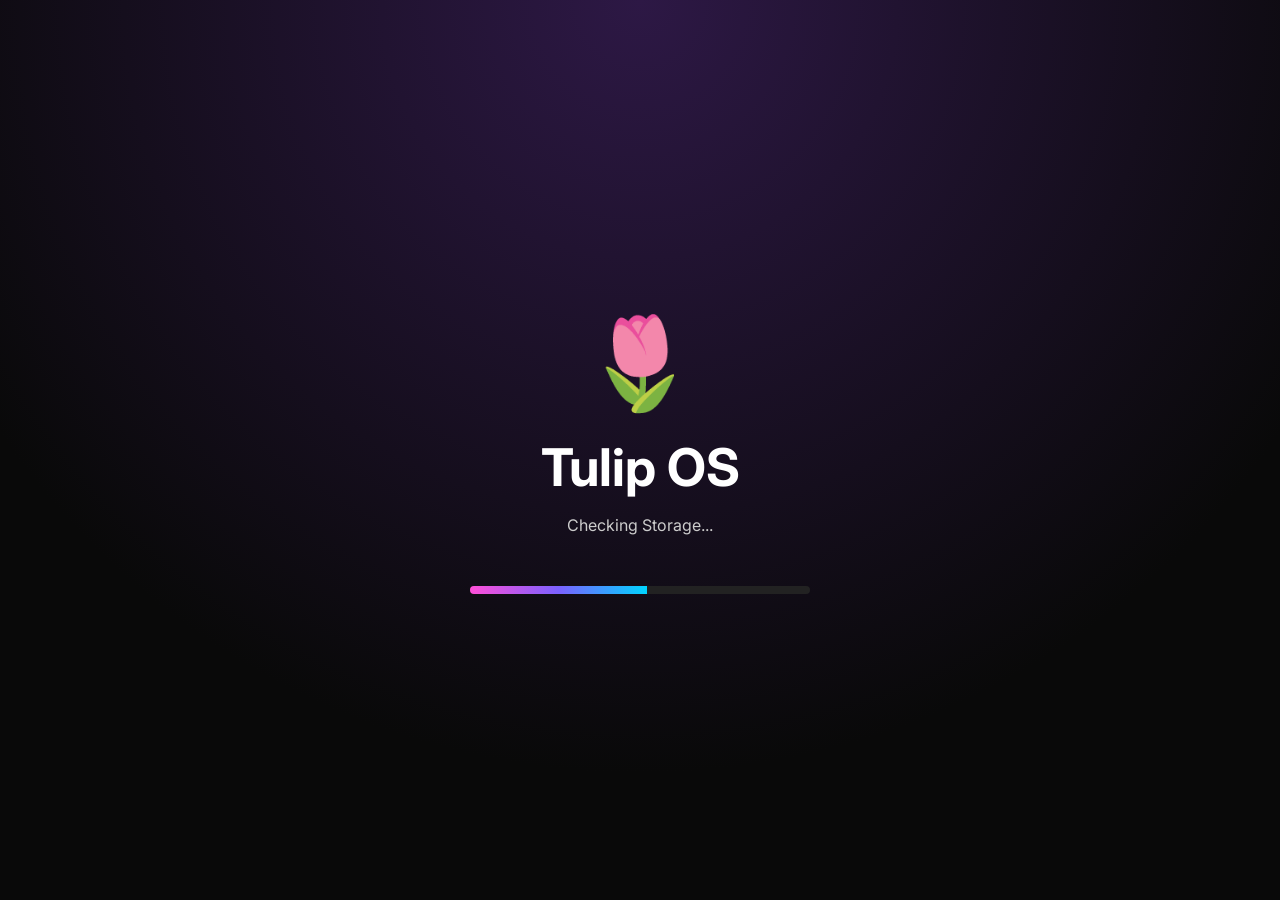
==== index.html @ 4d80c078 "Episode 6: Virtual File System and File Explorer" ====
<!DOCTYPE html>
<html lang="en">
<head>
    <meta charset="UTF-8">
    <meta name="viewport" content="width=device-width, initial-scale=1.0">
    <title>Tulip OS</title>

    <link rel="stylesheet" href="css/desktop.css">
    <link rel="stylesheet" href="css/taskbar.css">
    <link rel="stylesheet" href="css/windows.css">
    <link rel="stylesheet" href="css/explorer.css">
    <link rel="stylesheet" href="css/browser.css">
    <link rel="stylesheet" href="css/paint.css">
    <link rel="stylesheet" href="css/calculator.css">
    <link rel="stylesheet" href="css/notepad.css">
    <link rel="stylesheet" href="css/notifications.css">
    <link rel="stylesheet" href="css/animations.css">

    <link rel="preconnect" href="https://fonts.googleapis.com">
    <link href="https://fonts.googleapis.com/css2?family=Inter:wght@300;400;600;700&display=swap" rel="stylesheet">
</head>

<body>

<!-- ================= BOOT SCREEN ================= -->

<div id="boot-screen">

    <div class="boot-logo">
        🌷
    </div>

    <h1>Tulip OS</h1>

    <p id="boot-status">
        Initializing System...
    </p>

    <div class="boot-bar">

        <div id="boot-progress"></div>

    </div>

</div>

<!-- ================= DESKTOP ================= -->

<div id="desktop" class="hidden">

        <div id="contextMenu" class="context-menu">
            <div id="newFolderBtn">📁 New Folder</div>
            <div id="newFileBtn">📄 New File</div>
            <hr>
            <div id="pasteBtn">📋 Paste</div>
            <div id="refreshBtn">🔄 Refresh</div>
            <div id="propertiesBtn">⚙ Properties</div>
            <hr>
            <div id="renameBtn">Rename</div>
            <div id="deleteBtn">Delete</div>
        </div>

    <div id="wallpaper-overlay"></div>

    <!-- Desktop Icons -->

    <div id="desktop-icons"></div>

    <!-- Windows Area -->

    <div id="windows"></div>

    <div id="desktopMenu" hidden>

        <button type="button" data-desktop-action="wallpaper">🖼 Change Wallpaper</button>

        <hr>

        <button type="button" data-desktop-action="lock">🔒 Lock</button>

    </div>

    <!-- Start Menu -->

    <div id="start-menu" class="hidden">

        <div class="start-header">

            <h2>🌷 Tulip OS</h2>

            <p>Future starts here.</p>

        </div>

        <div class="start-apps">

            <button class="start-app" data-app="explorer">

                📁 Explorer

            </button>

            <button class="start-app" data-app="paint">

                🎨 Paint

            </button>

            <button class="start-app" data-app="notepad">

                📝 Notepad

            </button>

            <button class="start-app" data-app="calculator">

                🧮 Calculator

            </button>

            <button class="start-app" data-app="browser">

                🌐 Browser

            </button>

            <button class="start-app" data-app="settings">

                ⚙ Settings

            </button>

        </div>

    </div>

    <div id="lockScreen" hidden>

        <div id="lockClock">00:00</div>

        <button type="button" id="unlock-button">Unlock</button>

    </div>

    <!-- Taskbar -->

    <div id="taskbar">

        <div class="task-left">

            <button id="start-button">

                🌷

            </button>

        </div>

        <div id="task-center">

        </div>

        <div class="task-right">

            <span id="clock">
                00:00
            </span>

        </div>

    </div>

</div>

<script defer src="js/boot.js"></script>
<script defer src="js/filesystem.js"></script>
<script defer src="apps/fileExplorer.js"></script>
<script defer src="js/notifications.js"></script>
<script defer src="js/wallpaper.js"></script>
<script defer src="js/lockscreen.js"></script>
<script defer src="js/taskbar.js"></script>
<script defer src="js/windowManager.js"></script>
<script defer src="js/desktop.js"></script>
<script defer src="js/explorer.js"></script>
<script defer src="js/browser.js"></script>
<script defer src="js/paint.js"></script>
<script defer src="js/calculator.js"></script>
<script defer src="js/notepad.js"></script>
<script defer src="js/settings.js"></script>
<script defer src="js/main.js"></script>

</body>
</html>
---- css/desktop.css ----
*{box-sizing:border-box}html,body{width:100%;height:100%;margin:0;overflow:hidden;font-family:Inter,system-ui,sans-serif;color:#fff}button,input,textarea{font:inherit}button{color:inherit}button:focus-visible,input:focus-visible,textarea:focus-visible{outline:2px solid #b3a7ff;outline-offset:2px}.hidden,[hidden]{display:none!important}
#boot-screen{position:fixed;inset:0;z-index:9999;display:flex;flex-direction:column;align-items:center;justify-content:center;background:radial-gradient(circle at top,#2d1845,#090909 70%);transition:opacity .35s}.boot-complete{opacity:0}.boot-logo{font-size:90px;animation:float 2s ease-in-out infinite}#boot-screen h1{margin:20px 0 0;font-size:52px}#boot-status{color:#ccc}.boot-bar{width:340px;height:8px;margin-top:35px;border-radius:99px;overflow:hidden;background:#222}#boot-progress{width:0;height:100%;background:linear-gradient(90deg,#ff4fd8,#7b61ff,#00d4ff);transition:width .2s}
#desktop{position:absolute;inset:0;overflow:hidden;background-image:radial-gradient(circle at top,#6035ff44,transparent 45%),linear-gradient(135deg,#07070d,#0f1725,#14143d);background-size:cover;background-position:center}#desktop::before,#wallpaper-overlay{position:absolute;inset:0;pointer-events:none}#desktop::before{content:"";background:linear-gradient(180deg,rgba(255,255,255,.02),rgba(0,0,0,.12))}#wallpaper-overlay{backdrop-filter:blur(2px)}
#desktop-icons{position:absolute;z-index:2;top:30px;left:25px;right:25px;bottom:100px;display:grid;grid-template-columns:repeat(auto-fill,90px);grid-auto-rows:110px;gap:22px;align-content:start}.desktop-icon{width:80px;height:90px;padding:0;border:0;background:transparent;display:flex;flex-direction:column;align-items:center;justify-content:center;cursor:pointer;touch-action:none;transition:transform .16s}.desktop-icon:hover{transform:translateY(-4px) scale(1.03)}.desktop-icon.is-dragging{opacity:.75;z-index:3;transition:none}.desktop-file-icon{position:absolute;width:80px;height:90px;padding:6px;border-radius:8px;text-align:center;user-select:none}.desktop-file-icon.selected{background:rgba(255,255,255,.25);outline:2px solid #4da3ff}.desktop-file-icon img{width:48px;height:48px;object-fit:contain}.desktop-name{margin-top:6px;font-size:13px;color:#fff;word-wrap:break-word}.is-free-layout{display:block!important}.is-free-layout .desktop-icon{position:absolute}.icon-image{width:60px;height:60px;display:grid;place-items:center;font-size:30px;border-radius:18px;background:rgba(255,255,255,.08);backdrop-filter:blur(20px)}.icon-text{max-width:80px;margin-top:8px;overflow:hidden;text-overflow:ellipsis;white-space:nowrap;color:#fff;font-size:14px;text-shadow:0 2px 8px #000}
#start-menu{position:absolute;z-index:110;bottom:90px;left:22px;width:330px;padding:22px;border:1px solid rgba(255,255,255,.12);border-radius:30px;background:rgba(20,20,40,.76);box-shadow:0 20px 60px rgba(0,0,0,.45);backdrop-filter:blur(35px)}.start-header h2{margin:0;font-size:28px}.start-header p{margin:4px 0 0;color:#aaa}.start-apps{display:grid;gap:12px;margin-top:25px}.start-app{padding:15px;border:0;border-radius:15px;background:rgba(255,255,255,.08);text-align:left;cursor:pointer;transition:.2s}.start-app:hover{background:rgba(255,255,255,.18);transform:translateX(6px)}
#desktopMenu{position:fixed;z-index:1000;min-width:220px;padding:10px;border-radius:14px;background:#222;box-shadow:0 15px 35px rgba(0,0,0,.45)}#desktopMenu button{width:100%;padding:12px;border:0;border-radius:10px;background:none;text-align:left;cursor:pointer}#desktopMenu button:hover{background:#7b61ff}#desktopMenu hr{border-color:rgba(255,255,255,.08)}.context-menu{position:absolute;display:none;background:#222;border:1px solid #555;border-radius:8px;min-width:180px;z-index:99999}.context-menu div{padding:10px;cursor:pointer}.context-menu div:hover{background:#3b82f6}.context-menu hr{border-color:rgba(255,255,255,.08);margin:4px 0}.inline-name-editor{font-size:14px;outline:none}.inline-name-editor::placeholder{color:#7d7d8a}#lockScreen{position:fixed;z-index:10000;inset:0;display:flex;flex-direction:column;align-items:center;justify-content:center;background:#08070b;font-size:60px}#lockScreen button{margin-top:30px;padding:15px 40px;border:0;border-radius:15px;background:#7b61ff;cursor:pointer}.settings{padding:8px}.settings h2{margin-top:0}.settings p{color:#bbb}.settings button{display:block;margin-top:14px;padding:10px 14px;border:0;border-radius:10px;background:#7b61ff;cursor:pointer}
---- css/taskbar.css ----
#taskbar{position:absolute;z-index:100;bottom:18px;left:50%;transform:translateX(-50%);display:flex;align-items:center;width:92%;height:78px;padding:0 22px;border:1px solid rgba(255,255,255,.1);border-radius:24px;background:rgba(25,25,45,.72);box-shadow:0 20px 60px rgba(0,0,0,.35);backdrop-filter:blur(30px)}.task-left,.task-right{display:flex;align-items:center}#start-button{width:52px;height:52px;border:0;border-radius:18px;background:linear-gradient(135deg,#ff4fd8,#7b61ff);font-size:22px;cursor:pointer;transition:.2s}#start-button:hover{transform:rotate(10deg) scale(1.08)}#task-center{display:flex;align-items:center;gap:10px;margin:0 auto}.taskbar-pinned,.taskbar-running{display:flex;gap:8px}.taskbar-running{padding-left:8px;border-left:1px solid rgba(255,255,255,.18)}.taskbar-app{position:relative;width:48px;height:48px;border:1px solid rgba(255,255,255,.12);border-radius:14px;background:rgba(255,255,255,.08);font-size:21px;cursor:pointer;transition:.2s}.taskbar-app:hover{transform:translateY(-3px);background:#7b61ff}.taskbar-app.is-running::after,.taskbar-app.taskbar-running::after{content:"";position:absolute;bottom:4px;left:50%;width:5px;height:5px;border-radius:50%;background:#c8c1ff;transform:translateX(-50%)}.taskbar-app.is-focused{background:#7b61ff}.taskbar-app.is-minimized{opacity:.55}#clock{padding-right:20px;font-size:15px;letter-spacing:1px}
---- css/windows.css ----
#windows{position:absolute;inset:0;z-index:10;pointer-events:none}.window{position:absolute;display:flex;flex-direction:column;width:min(560px,calc(100vw - 32px));height:360px;overflow:hidden;border:1px solid rgba(255,255,255,.12);border-radius:24px;background:rgba(18,18,28,.88);box-shadow:0 25px 80px rgba(0,0,0,.55);backdrop-filter:blur(25px);pointer-events:auto;animation:pop .25s}.window.is-focused{border-color:rgba(170,158,255,.55)}.window.is-dragging{user-select:none;cursor:grabbing}.window-title{height:55px;flex:0 0 55px;display:flex;align-items:center;justify-content:space-between;padding:0 18px;background:rgba(255,255,255,.05);cursor:grab}.window-buttons{display:flex;gap:8px}.window-buttons button{width:18px;height:18px;padding:0;border:0;border-radius:50%;font-size:0;cursor:pointer}.window-buttons [data-window-action=minimize]{background:#febc2e}.window-buttons [data-window-action=maximize]{background:#28c840}.window-buttons [data-window-action=close]{background:#ff5f57}.window-content{min-height:0;flex:1;padding:25px;color:#ddd;overflow:auto}.window.is-maximized{top:0!important;left:0!important;width:100vw!important;height:calc(100vh - 90px)!important;border-radius:0}.browser-window{width:min(920px,calc(100vw - 40px));height:min(650px,calc(100vh - 120px))}.browser-window .window-content,.explorer-window .window-content,.paint-window .window-content,.notepad-window .window-content,.calculator-window .window-content{padding:0}.preview-window img,.preview-window video{max-width:100%;max-height:100%;display:block;margin:auto}.file-preview{height:100%;display:grid;place-items:center}.text-editor{width:100%;height:100%;border:0;resize:none;padding:16px;background:#111;color:#fff;font-family:Consolas,monospace}
---- css/explorer.css ----
.explorer{display:flex;flex-direction:column;height:100%}.explorer-toolbar{display:flex;flex-wrap:wrap;gap:8px;padding:12px;border-bottom:1px solid rgba(255,255,255,.08);background:rgba(255,255,255,.05)}.explorer-toolbar button{padding:8px 14px;border:0;border-radius:10px;background:#7b61ff;cursor:pointer}.explorer-path{margin:0;padding:8px 16px;color:#aaa;font-size:13px}.explorer-files{display:grid;grid-template-columns:repeat(auto-fill,minmax(105px,1fr));gap:18px;flex:1;overflow:auto;padding:20px}.file-item{display:flex;flex-direction:column;align-items:center;gap:8px;min-height:100px;padding:10px;border:0;border-radius:15px;background:transparent;cursor:pointer}.file-item:hover{background:rgba(255,255,255,.08);transform:translateY(-3px)}.file-icon{font-size:42px}.file-name{max-width:100%;overflow:hidden;text-overflow:ellipsis;white-space:nowrap}.file-menu{position:fixed;z-index:10001;display:flex;flex-direction:column;gap:4px;padding:8px;border:1px solid rgba(255,255,255,.08);border-radius:12px;background:#202030;box-shadow:0 15px 35px rgba(0,0,0,.4)}.file-menu button{padding:8px 18px;border:0;border-radius:8px;background:transparent;text-align:left;cursor:pointer}.file-menu button:hover{background:#373755}

.file-explorer{display:flex;flex-direction:column;height:100%;background:linear-gradient(135deg,#171820,#23253a)}
.file-explorer .toolbar{display:flex;align-items:center;gap:10px;padding:12px 14px;border-bottom:1px solid rgba(255,255,255,.08)}
.file-explorer .toolbar button{padding:7px 10px;border:0;border-radius:8px;background:#7b61ff;color:#fff;cursor:pointer}
.file-explorer #currentPath{font-size:13px;color:#c9c9d7}
.file-explorer #fileGrid{display:grid;grid-template-columns:repeat(auto-fill,90px);gap:15px;padding:15px;overflow:auto}
.file-explorer .file-item{text-align:center;cursor:pointer;user-select:none;padding:8px;border-radius:12px}
.file-explorer .file-item:hover{background:rgba(255,255,255,.08)}
.file-explorer .icon{font-size:48px}
.file-explorer .name{margin-top:6px;word-break:break-word;font-size:12px;color:#f5f5f7}
---- css/browser.css ----
.tulip-browser{display:flex;flex-direction:column;height:100%}.browser-toolbar{display:flex;gap:8px;padding:10px;border-bottom:1px solid rgba(255,255,255,.08);background:rgba(255,255,255,.05)}.browser-toolbar button,.browser-embed-notice button{height:40px;padding:0 14px;border:0;border-radius:10px;background:#7b61ff;cursor:pointer}.browser-address{min-width:0;flex:1;padding:10px;border:0;border-radius:12px;outline:0;background:#111;color:#fff}.browser-tabs{display:flex;gap:5px;overflow-x:auto;padding:6px;background:#1a1a1a}.browser-tab{display:flex;align-items:center;gap:10px;padding:8px 12px;border:0;border-radius:10px;background:#2b2b2b;white-space:nowrap;cursor:pointer}.browser-tab.active{background:#7b61ff}.browser-tab-close{opacity:.8}.browser-tab-close:hover{opacity:1}.browser-embed-notice{display:flex;align-items:center;justify-content:space-between;gap:12px;padding:10px;background:#342744;font-size:13px}.browser-frame{width:100%;min-height:0;flex:1;border:0;background:#fff}
---- css/paint.css ----
.paint{display:flex;flex-direction:column;height:100%}.paint-toolbar{display:flex;align-items:center;gap:15px;padding:12px;border-bottom:1px solid rgba(255,255,255,.08);background:rgba(255,255,255,.05)}.paint-toolbar label{display:flex;align-items:center;gap:6px}.paint-toolbar button{padding:10px 18px;border:0;border-radius:10px;background:#7b61ff;cursor:pointer}.paint-canvas{display:block;max-width:100%;flex:1;background:#111;cursor:crosshair;touch-action:none}
---- css/calculator.css ----
.calc-app{display:flex;flex-direction:column;min-height:100%;background:#15151d}.calc-display{width:100%;padding:16px;border:0;outline:0;background:#101016;color:#fff;text-align:right;font-size:30px}.calc-history{min-height:50px;max-height:90px;overflow:auto;padding:10px;color:#bbb;background:#1b1b1b;font-size:13px}.calc-grid{display:grid;grid-template-columns:repeat(4,1fr);gap:8px;padding:10px}.calc-grid button{height:52px;border:0;border-radius:12px;background:#2d2d2d;font-size:17px;cursor:pointer;transition:.15s}.calc-grid button:hover{background:#7b61ff;transform:scale(1.03)}
---- css/notepad.css ----
.notepad{display:flex;flex-direction:column;height:100%}.note-toolbar{display:flex;align-items:center;gap:10px;padding:12px;border-bottom:1px solid rgba(255,255,255,.08);background:rgba(255,255,255,.05)}.note-toolbar button{padding:8px 16px;border:0;border-radius:10px;background:#7b61ff;cursor:pointer}.note-status{color:#e0bbff;font-size:13px}.note-info{margin-left:auto;color:#bbb;font-size:14px}.notepad-editor{min-height:0;flex:1;width:100%;resize:none;padding:20px;border:0;outline:0;background:#111;color:#fff;font:16px Consolas,monospace}
---- css/notifications.css ----
.toast-container{position:fixed;z-index:20000;right:20px;bottom:100px;display:grid;gap:10px}.toast{max-width:300px;padding:12px 16px;border:1px solid rgba(255,255,255,.12);border-radius:12px;background:rgba(35,35,55,.95);box-shadow:0 12px 30px rgba(0,0,0,.35);opacity:0;transform:translateX(20px);transition:.25s}.toast.show{opacity:1;transform:translateX(0)}.toast-error{background:#633542}
---- css/animations.css ----
@keyframes float{50%{transform:translateY(-12px)}}@keyframes pop{from{opacity:0;transform:scale(.94)}to{opacity:1;transform:scale(1)}}
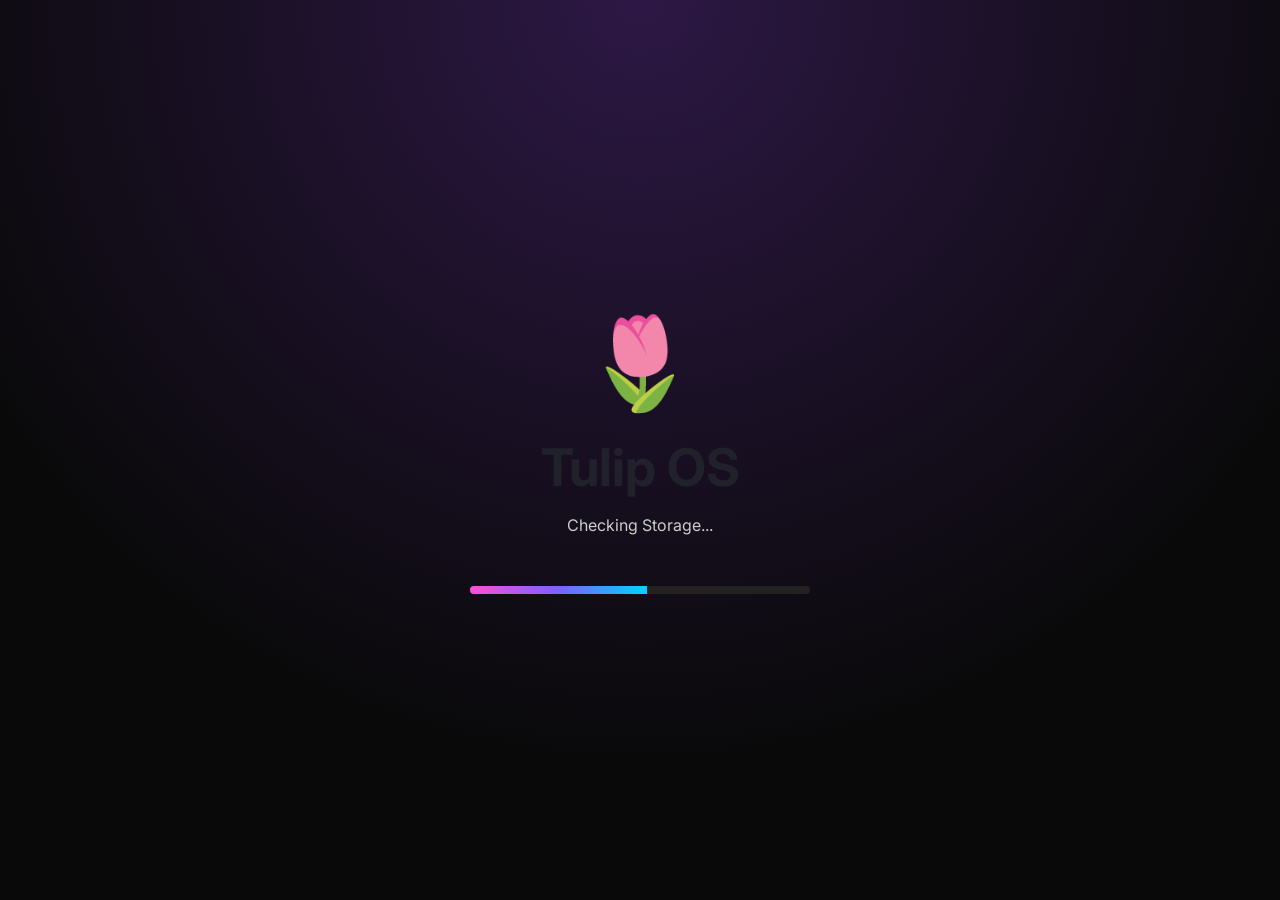
==== commit f189d892: "Episode 10: Settings, Task Manager and File Import" ====
--- a/index.html
+++ b/index.html
@@ -4,7 +4,6 @@
     <meta charset="UTF-8">
     <meta name="viewport" content="width=device-width, initial-scale=1.0">
     <title>Tulip OS</title>
-
     <link rel="stylesheet" href="css/desktop.css">
     <link rel="stylesheet" href="css/taskbar.css">
     <link rel="stylesheet" href="css/windows.css">
@@ -14,40 +13,23 @@
     <link rel="stylesheet" href="css/calculator.css">
     <link rel="stylesheet" href="css/notepad.css">
     <link rel="stylesheet" href="css/notifications.css">
+    <link rel="stylesheet" href="css/store.css">
+    <link rel="stylesheet" href="css/settings.css">
+    <link rel="stylesheet" href="css/terminal.css">
+    <link rel="stylesheet" href="css/taskManager.css">
     <link rel="stylesheet" href="css/animations.css">
-
     <link rel="preconnect" href="https://fonts.googleapis.com">
     <link href="https://fonts.googleapis.com/css2?family=Inter:wght@300;400;600;700&display=swap" rel="stylesheet">
 </head>
-
 <body>
-
-<!-- ================= BOOT SCREEN ================= -->
-
-<div id="boot-screen">
-
-    <div class="boot-logo">
-        🌷
+    <div id="boot-screen">
+        <div class="boot-logo">🌷</div>
+        <h1>Tulip OS</h1>
+        <p id="boot-status">Initializing System...</p>
+        <div class="boot-bar"><div id="boot-progress"></div></div>
     </div>
 
-    <h1>Tulip OS</h1>
-
-    <p id="boot-status">
-        Initializing System...
-    </p>
-
-    <div class="boot-bar">
-
-        <div id="boot-progress"></div>
-
-    </div>
-
-</div>
-
-<!-- ================= DESKTOP ================= -->
-
-<div id="desktop" class="hidden">
-
+    <main id="desktop" class="hidden">
         <div id="contextMenu" class="context-menu">
             <div id="newFolderBtn">📁 New Folder</div>
             <div id="newFileBtn">📄 New File</div>
@@ -60,134 +42,61 @@
             <div id="deleteBtn">Delete</div>
         </div>
 
-    <div id="wallpaper-overlay"></div>
+        <div id="wallpaper-overlay"></div>
+        <div id="desktop-icons"></div>
+        <div id="windows"></div>
 
-    <!-- Desktop Icons -->
-
-    <div id="desktop-icons"></div>
-
-    <!-- Windows Area -->
-
-    <div id="windows"></div>
-
-    <div id="desktopMenu" hidden>
-
-        <button type="button" data-desktop-action="wallpaper">🖼 Change Wallpaper</button>
-
-        <hr>
-
-        <button type="button" data-desktop-action="lock">🔒 Lock</button>
-
-    </div>
-
-    <!-- Start Menu -->
-
-    <div id="start-menu" class="hidden">
-
-        <div class="start-header">
-
-            <h2>🌷 Tulip OS</h2>
-
-            <p>Future starts here.</p>
-
+        <div id="desktopMenu" hidden>
+            <button type="button" data-desktop-action="wallpaper">🖼 Change Wallpaper</button>
+            <hr>
+            <button type="button" data-desktop-action="lock">🔒 Lock</button>
         </div>
 
-        <div class="start-apps">
-
-            <button class="start-app" data-app="explorer">
-
-                📁 Explorer
-
-            </button>
-
-            <button class="start-app" data-app="paint">
-
-                🎨 Paint
-
-            </button>
-
-            <button class="start-app" data-app="notepad">
-
-                📝 Notepad
-
-            </button>
-
-            <button class="start-app" data-app="calculator">
-
-                🧮 Calculator
-
-            </button>
-
-            <button class="start-app" data-app="browser">
-
-                🌐 Browser
-
-            </button>
-
-            <button class="start-app" data-app="settings">
-
-                ⚙ Settings
-
-            </button>
-
+        <div id="start-menu" class="hidden">
+            <div class="start-header">
+                <h2>🌷 Tulip OS</h2>
+                <p>Future starts here.</p>
+            </div>
+            <div class="start-apps">
+                <button type="button" class="start-app" data-app="explorer">📁 Explorer</button>
+                <button type="button" class="start-app" data-app="paint">🎨 Paint</button>
+                <button type="button" class="start-app" data-app="notepad">📝 Notepad</button>
+                <button type="button" class="start-app" data-app="calculator">🧮 Calculator</button>
+                <button type="button" class="start-app" data-app="browser">🌐 Browser</button>
+                <button type="button" class="start-app" data-app="settings">⚙️ Settings</button>
+            </div>
         </div>
 
-    </div>
-
-    <div id="lockScreen" hidden>
-
-        <div id="lockClock">00:00</div>
-
-        <button type="button" id="unlock-button">Unlock</button>
-
-    </div>
-
-    <!-- Taskbar -->
-
-    <div id="taskbar">
-
-        <div class="task-left">
-
-            <button id="start-button">
-
-                🌷
-
-            </button>
-
+        <div id="lockScreen" hidden>
+            <div id="lockClock">00:00</div>
+            <button type="button" id="unlock-button">Unlock</button>
         </div>
 
-        <div id="task-center">
+        <footer id="taskbar">
+            <div class="task-left"><button type="button" id="start-button" aria-label="Open Start menu">🌷</button></div>
+            <div id="task-center"></div>
+            <div class="task-right"><span id="clock">00:00</span></div>
+        </footer>
+    </main>
 
-        </div>
-
-        <div class="task-right">
-
-            <span id="clock">
-                00:00
-            </span>
-
-        </div>
-
-    </div>
-
-</div>
-
-<script defer src="js/boot.js"></script>
-<script defer src="js/filesystem.js"></script>
-<script defer src="apps/fileExplorer.js"></script>
-<script defer src="js/notifications.js"></script>
-<script defer src="js/wallpaper.js"></script>
-<script defer src="js/lockscreen.js"></script>
-<script defer src="js/taskbar.js"></script>
-<script defer src="js/windowManager.js"></script>
-<script defer src="js/desktop.js"></script>
-<script defer src="js/explorer.js"></script>
-<script defer src="js/browser.js"></script>
-<script defer src="js/paint.js"></script>
-<script defer src="js/calculator.js"></script>
-<script defer src="js/notepad.js"></script>
-<script defer src="js/settings.js"></script>
-<script defer src="js/main.js"></script>
-
+    <script defer src="js/boot.js"></script>
+    <script defer src="js/filesystem.js"></script>
+    <script defer src="apps/fileExplorer.js"></script>
+    <script defer src="js/notifications.js"></script>
+    <script defer src="js/wallpaper.js"></script>
+    <script defer src="js/lockscreen.js"></script>
+    <script defer src="js/taskbar.js"></script>
+    <script defer src="js/windowManager.js"></script>
+    <script defer src="js/desktop.js"></script>
+    <script defer src="js/browser.js"></script>
+    <script defer src="js/paint.js"></script>
+    <script defer src="js/calculator.js"></script>
+    <script defer src="js/notepad.js"></script>
+    <script defer src="apps/settings.js"></script>
+    <script defer src="apps/terminal.js"></script>
+    <script defer src="apps/taskManager.js"></script>
+    <script defer src="js/packageManager.js"></script>
+    <script defer src="js/tulipStore.js"></script>
+    <script defer src="js/main.js"></script>
 </body>
 </html>
--- a/css/windows.css
+++ b/css/windows.css
@@ -1 +1 @@
-#windows{position:absolute;inset:0;z-index:10;pointer-events:none}.window{position:absolute;display:flex;flex-direction:column;width:min(560px,calc(100vw - 32px));height:360px;overflow:hidden;border:1px solid rgba(255,255,255,.12);border-radius:24px;background:rgba(18,18,28,.88);box-shadow:0 25px 80px rgba(0,0,0,.55);backdrop-filter:blur(25px);pointer-events:auto;animation:pop .25s}.window.is-focused{border-color:rgba(170,158,255,.55)}.window.is-dragging{user-select:none;cursor:grabbing}.window-title{height:55px;flex:0 0 55px;display:flex;align-items:center;justify-content:space-between;padding:0 18px;background:rgba(255,255,255,.05);cursor:grab}.window-buttons{display:flex;gap:8px}.window-buttons button{width:18px;height:18px;padding:0;border:0;border-radius:50%;font-size:0;cursor:pointer}.window-buttons [data-window-action=minimize]{background:#febc2e}.window-buttons [data-window-action=maximize]{background:#28c840}.window-buttons [data-window-action=close]{background:#ff5f57}.window-content{min-height:0;flex:1;padding:25px;color:#ddd;overflow:auto}.window.is-maximized{top:0!important;left:0!important;width:100vw!important;height:calc(100vh - 90px)!important;border-radius:0}.browser-window{width:min(920px,calc(100vw - 40px));height:min(650px,calc(100vh - 120px))}.browser-window .window-content,.explorer-window .window-content,.paint-window .window-content,.notepad-window .window-content,.calculator-window .window-content{padding:0}.preview-window img,.preview-window video{max-width:100%;max-height:100%;display:block;margin:auto}.file-preview{height:100%;display:grid;place-items:center}.text-editor{width:100%;height:100%;border:0;resize:none;padding:16px;background:#111;color:#fff;font-family:Consolas,monospace}
+#windows{position:absolute;inset:0;z-index:10;pointer-events:none}.window{position:absolute;display:flex;flex-direction:column;width:min(560px,calc(100vw - 32px));height:360px;overflow:hidden;border:1px solid rgba(255,255,255,.12);border-radius:24px;background:rgba(18,18,28,.88);box-shadow:0 25px 80px rgba(0,0,0,.55);backdrop-filter:blur(25px);pointer-events:auto;animation:pop .25s}.window.is-focused{border-color:rgba(170,158,255,.55)}.window.is-dragging{user-select:none;cursor:grabbing}.window.is-minimizing{pointer-events:none;animation:window-minimize .18s ease-in forwards}.window.is-closing{pointer-events:none;animation:window-close .18s ease-in forwards}.window.is-maximizing{animation:window-maximize .18s ease-out}.window-title{height:55px;flex:0 0 55px;display:flex;align-items:center;justify-content:space-between;padding:0 18px;background:rgba(255,255,255,.05);cursor:grab}.window-buttons{display:flex;gap:8px}.window-buttons button{width:18px;height:18px;padding:0;border:0;border-radius:50%;font-size:0;cursor:pointer}.window-buttons [data-window-action=minimize]{background:#febc2e}.window-buttons [data-window-action=maximize]{background:#28c840}.window-buttons [data-window-action=close]{background:#ff5f57}.window-content{min-height:0;flex:1;padding:25px;color:#ddd;overflow:auto}.window.is-maximized{top:0!important;left:0!important;width:100vw!important;height:calc(100vh - 96px)!important;border-radius:0}.taskbar-top .window.is-maximized{top:96px!important}.browser-window{width:min(920px,calc(100vw - 40px));height:min(650px,calc(100vh - 120px))}.browser-window .window-content,.explorer-window .window-content,.paint-window .window-content,.notepad-window .window-content,.calculator-window .window-content{padding:0}.preview-window img,.preview-window video{max-width:100%;max-height:100%;display:block;margin:auto}.file-preview{height:100%;display:grid;place-items:center}.text-editor{width:100%;height:100%;border:0;resize:none;padding:16px;background:#111;color:#fff;font-family:Consolas,monospace}@keyframes window-minimize{to{opacity:0;transform:scale(.92) translateY(20px)}}@keyframes window-close{to{opacity:0;transform:scale(.94) translateY(10px)}}@keyframes window-maximize{from{opacity:.72;transform:scale(.97)}to{opacity:1;transform:scale(1)}}
--- a/css/explorer.css
+++ b/css/explorer.css
@@ -1,4 +1,4 @@
-.explorer{display:flex;flex-direction:column;height:100%}.explorer-toolbar{display:flex;flex-wrap:wrap;gap:8px;padding:12px;border-bottom:1px solid rgba(255,255,255,.08);background:rgba(255,255,255,.05)}.explorer-toolbar button{padding:8px 14px;border:0;border-radius:10px;background:#7b61ff;cursor:pointer}.explorer-path{margin:0;padding:8px 16px;color:#aaa;font-size:13px}.explorer-files{display:grid;grid-template-columns:repeat(auto-fill,minmax(105px,1fr));gap:18px;flex:1;overflow:auto;padding:20px}.file-item{display:flex;flex-direction:column;align-items:center;gap:8px;min-height:100px;padding:10px;border:0;border-radius:15px;background:transparent;cursor:pointer}.file-item:hover{background:rgba(255,255,255,.08);transform:translateY(-3px)}.file-icon{font-size:42px}.file-name{max-width:100%;overflow:hidden;text-overflow:ellipsis;white-space:nowrap}.file-menu{position:fixed;z-index:10001;display:flex;flex-direction:column;gap:4px;padding:8px;border:1px solid rgba(255,255,255,.08);border-radius:12px;background:#202030;box-shadow:0 15px 35px rgba(0,0,0,.4)}.file-menu button{padding:8px 18px;border:0;border-radius:8px;background:transparent;text-align:left;cursor:pointer}.file-menu button:hover{background:#373755}
+.explorer{display:flex;flex-direction:column;height:100%}.explorer-toolbar{display:flex;flex-wrap:wrap;gap:8px;padding:12px;border-bottom:1px solid rgba(255,255,255,.08);background:rgba(255,255,255,.05)}.explorer-toolbar button{padding:8px 14px;border:0;border-radius:10px;background:#7b61ff;cursor:pointer}.explorer-path{margin:0;padding:8px 16px;color:#aaa;font-size:13px}.explorer-files{display:grid;grid-template-columns:repeat(auto-fill,minmax(105px,1fr));gap:18px;flex:1;overflow:auto;padding:20px}.file-item{display:flex;flex-direction:column;align-items:center;gap:8px;min-height:100px;padding:10px;border:0;border-radius:15px;background:transparent;cursor:pointer}.file-item:hover{background:rgba(255,255,255,.08);transform:translateY(-3px)}.file-item.selected{background:rgba(70,130,255,.25);border:1px solid rgba(70,130,255,.5);border-radius:15px}.file-icon{font-size:42px}.file-name{max-width:100%;overflow:hidden;text-overflow:ellipsis;white-space:nowrap}.file-menu{position:fixed;z-index:10001;display:flex;flex-direction:column;gap:4px;padding:8px;border:1px solid rgba(255,255,255,.08);border-radius:12px;background:#202030;box-shadow:0 15px 35px rgba(0,0,0,.4)}.file-menu button{padding:8px 18px;border:0;border-radius:8px;background:transparent;text-align:left;cursor:pointer}.file-menu button:hover{background:#373755}
 
 .file-explorer{display:flex;flex-direction:column;height:100%;background:linear-gradient(135deg,#171820,#23253a)}
 .file-explorer .toolbar{display:flex;align-items:center;gap:10px;padding:12px 14px;border-bottom:1px solid rgba(255,255,255,.08)}
--- a/css/notifications.css
+++ b/css/notifications.css
@@ -1 +1,2 @@
 .toast-container{position:fixed;z-index:20000;right:20px;bottom:100px;display:grid;gap:10px}.toast{max-width:300px;padding:12px 16px;border:1px solid rgba(255,255,255,.12);border-radius:12px;background:rgba(35,35,55,.95);box-shadow:0 12px 30px rgba(0,0,0,.35);opacity:0;transform:translateX(20px);transition:.25s}.toast.show{opacity:1;transform:translateX(0)}.toast-error{background:#633542}
+.toast-container{max-width:calc(100vw - 40px)}.taskbar-top .toast-container{top:100px;bottom:auto}@media(max-width:480px){.toast-container{right:12px;bottom:92px;left:12px}.toast{max-width:none}.taskbar-top .toast-container{top:92px;bottom:auto}}
--- a/css/store.css
+++ b/css/store.css
@@ -0,0 +1,2 @@
+.store-window{width:min(1120px,calc(100vw - 40px));height:min(720px,calc(100vh - 120px))}.store-window .window-content{padding:0}.tulip-store{min-height:100%;padding:22px;background:radial-gradient(circle at top right,#6f5cff44,transparent 35%),#11131d;color:#f7f5ff}.store-hero{display:flex;justify-content:space-between;gap:20px;padding:28px;border:1px solid #ffffff1a;border-radius:24px;background:linear-gradient(125deg,#7b61ff99,#ff55b844);box-shadow:inset 0 1px #ffffff22}.store-hero h2{max-width:500px;margin:5px 0;font-size:30px}.store-hero p:not(.store-eyebrow){margin:0;color:#e4dcff}.store-eyebrow{margin:0;color:#d9d0ff;font-size:11px;font-weight:700;letter-spacing:.15em}.store-hero button,.store-detail-actions button{align-self:center;padding:11px 16px;border:0;border-radius:12px;background:#fff;color:#352777;font-weight:700;cursor:pointer}.store-toolbar{display:flex;gap:14px;margin:20px 0}.store-toolbar input{min-width:180px;flex:1;padding:12px 14px;border:1px solid #ffffff16;border-radius:13px;background:#ffffff0d;color:#fff}.store-categories{display:flex;gap:8px;overflow:auto}.store-categories button{padding:9px 12px;border:1px solid #ffffff16;border-radius:999px;background:#ffffff0d;color:#ddd;white-space:nowrap;cursor:pointer}.store-categories button.active{background:#8470ff;color:#fff}.store-content{display:grid;grid-template-columns:minmax(0,1fr) 310px;gap:20px}.store-section-heading{display:flex;align-items:center;justify-content:space-between}.store-section-heading h3,.store-content h3{margin:12px 0}.store-section-heading button{border:0;background:none;color:#b7abff;cursor:pointer}.store-featured,.store-grid{display:grid;grid-template-columns:repeat(auto-fit,minmax(170px,1fr));gap:12px}.store-card{position:relative;display:flex;align-items:center;gap:12px;min-height:92px;padding:14px;border:1px solid #ffffff14;border-radius:18px;background:#ffffff0a;cursor:pointer;transition:transform .18s,background .18s}.store-card:hover{transform:translateY(-3px);background:#ffffff12}.store-card h4{margin:0 0 4px}.store-card p{margin:0;color:#aaa;font-size:12px}.store-app-icon,.store-details-icon{display:grid;place-items:center;flex:0 0 auto;border-radius:16px;background:#ffffff12;font-size:30px}.store-app-icon{width:50px;height:50px}.store-badge{position:absolute;right:10px;bottom:9px;color:#9ff1bd;font-size:11px}.store-badge.is-update{color:#ffd17a}.store-details{min-height:400px;padding:18px;border:1px solid #ffffff14;border-radius:20px;background:#ffffff09}.store-details h2{margin:10px 0 2px}.store-details-icon{width:64px;height:64px;font-size:38px}.store-author,.store-description{color:#bbb;line-height:1.45}.store-screenshots{display:grid;grid-template-columns:1fr 1fr;gap:8px;margin:16px 0}.store-screenshots span{display:grid;min-height:72px;place-items:center;border-radius:10px;background:linear-gradient(135deg,#7b61ff55,#ffffff12);color:#ccc;font-size:10px}.store-details dl{display:grid;grid-template-columns:85px 1fr;gap:8px;margin:16px 0;font-size:12px}.store-details dt{color:#aaa}.store-details dd{margin:0}.store-detail-actions button.secondary{background:#ffffff14;color:#fff}.store-permissions{position:fixed;z-index:100001;inset:0;display:grid;place-items:center;padding:20px;background:#0009;backdrop-filter:blur(6px)}.store-permission-dialog{width:min(400px,100%);padding:24px;border:1px solid #ffffff22;border-radius:22px;background:#202132;box-shadow:0 24px 80px #0008}.store-permission-dialog h3{margin:8px 0}.store-permission-dialog ul{padding-left:20px;color:#d4ceff}.store-permission-dialog>div{display:flex;justify-content:flex-end;gap:10px}.store-permission-dialog button{padding:10px 14px;border:0;border-radius:10px;background:#ffffff14;color:#fff;cursor:pointer}.store-permission-dialog [data-result=allow]{background:#7b61ff}@media(max-width:760px){.store-content{grid-template-columns:1fr}.store-details{min-height:auto}.store-toolbar,.store-hero{flex-direction:column}.store-hero button{align-self:flex-start}}
+.store-progress{height:5px;margin-top:14px;overflow:hidden;border-radius:99px;background:#ffffff13}.store-progress span{display:block;width:45%;height:100%;border-radius:inherit;background:linear-gradient(90deg,#ff61cf,#8b78ff);animation:store-download 1s ease-in-out infinite}@keyframes store-download{to{transform:translateX(180%)}}
--- a/css/settings.css
+++ b/css/settings.css
@@ -0,0 +1,3 @@
+:root{--tulip-accent:#8b78ff}.settings-window{width:min(1040px,calc(100vw - 32px));height:min(680px,calc(100vh - 104px));min-width:0;min-height:0}.settings-window .window-content{min-width:0;padding:0;overflow:hidden}.settings-app{display:grid;grid-template-columns:minmax(190px,245px) minmax(0,1fr);min-width:0;height:100%;min-height:0;background:rgba(13,14,24,.5)}.settings-sidebar{min-width:0;overflow:auto;padding:25px 16px;border-right:1px solid rgba(255,255,255,.1);background:rgba(255,255,255,.04)}.settings-brand{display:flex;align-items:center;gap:12px;min-width:0;padding:0 10px 27px}.settings-brand>span{font-size:30px}.settings-brand div{min-width:0}.settings-brand strong,.settings-brand small{display:block;overflow-wrap:anywhere}.settings-brand small{margin-top:3px;color:#aaa;font-size:11px}.settings-sidebar nav{display:grid;gap:6px}.settings-sidebar nav button{min-width:0;padding:11px 13px;border:0;border-radius:12px;background:transparent;color:#b9b8c7;text-align:left;overflow-wrap:anywhere;cursor:pointer;transition:.18s}.settings-sidebar nav button:hover,.settings-sidebar nav button.active{background:color-mix(in srgb,var(--tulip-accent) 25%,transparent);color:#fff}.settings-main{min-width:0;min-height:0;overflow:auto;padding:clamp(22px,4vw,38px) clamp(18px,4vw,42px)}.settings-section{display:none;max-width:700px;min-width:0;animation:settings-in .22s ease}.settings-section.active{display:block}.settings-eyebrow{margin:0;color:var(--tulip-accent);font-size:11px;font-weight:700;letter-spacing:.14em}.settings-section h2{margin:8px 0;font-size:clamp(25px,4vw,31px);color:#fff}.settings-intro{margin:0 0 24px;color:#aaa}.settings-card{min-width:0;margin:14px 0;padding:19px 20px;border:1px solid rgba(255,255,255,.1);border-radius:18px;background:rgba(255,255,255,.055);box-shadow:inset 0 1px rgba(255,255,255,.04)}.settings-card h3{margin:0;color:#fff;font-size:15px}.settings-card p{margin:6px 0 0;color:#aaa;font-size:13px;overflow-wrap:anywhere}.settings-row,.toggle-row{display:flex;align-items:center;justify-content:space-between;gap:22px}.settings-row>div,.toggle-row>span{min-width:0}.choice-grid{display:grid;grid-template-columns:repeat(3,minmax(0,1fr));gap:10px;margin-top:15px}.choice-grid button{min-width:0;padding:15px 10px;border:1px solid rgba(255,255,255,.1);border-radius:13px;background:rgba(0,0,0,.13);color:#ddd;overflow-wrap:anywhere;cursor:pointer;transition:.18s}.choice-grid button:hover,.choice-grid button.selected{border-color:var(--tulip-accent);background:color-mix(in srgb,var(--tulip-accent) 25%,transparent);color:#fff}.choice-grid.compact{grid-template-columns:repeat(2,minmax(0,1fr));max-width:390px}.accent-picker{display:flex;align-items:center;gap:10px;flex:0 0 auto;color:#bbb;font-size:13px}.accent-picker input{width:42px;height:34px;padding:2px;border:0;border-radius:9px;background:transparent;cursor:pointer}.toggle-row{cursor:pointer}.toggle-row input{position:absolute;opacity:0}.toggle-row i{position:relative;width:46px;height:26px;flex:0 0 46px;border-radius:99px;background:#575565;transition:.2s}.toggle-row i::after{content:"";position:absolute;top:4px;left:4px;width:18px;height:18px;border-radius:50%;background:#fff;transition:.2s}.toggle-row input:checked+i{background:var(--tulip-accent)}.toggle-row input:checked+i::after{transform:translateX(20px)}.wallpaper-grid{display:grid;grid-template-columns:repeat(2,minmax(0,1fr));gap:16px}.wallpaper-option{min-width:0;overflow:hidden;padding:0;border:2px solid transparent;border-radius:17px;background:rgba(255,255,255,.06);color:#fff;text-align:left;cursor:pointer;transition:.2s}.wallpaper-option:hover,.wallpaper-option.selected{border-color:var(--tulip-accent);transform:translateY(-2px)}.wallpaper-option img{display:block;width:100%;height:130px;object-fit:cover}.wallpaper-option span{display:block;padding:11px 13px;overflow-wrap:anywhere;font-size:13px}.system-list{display:grid;grid-template-columns:repeat(2,minmax(0,1fr));gap:12px}.system-list div{min-width:0;padding:17px;border:1px solid rgba(255,255,255,.09);border-radius:15px;background:rgba(255,255,255,.045)}.system-list dt{color:#aaa;font-size:12px}.system-list dd{margin:7px 0 0;color:#fff;font-size:13px;overflow-wrap:anywhere}.settings-primary{display:inline-block;max-width:100%;margin-top:15px;padding:11px 16px;border:0;border-radius:11px;background:var(--tulip-accent);color:#fff;text-decoration:none;overflow-wrap:anywhere;cursor:pointer}.about-hero{display:flex;align-items:center;gap:18px;min-width:0;margin:16px 0 24px}.about-hero>span{display:grid;width:75px;height:75px;flex:0 0 75px;place-items:center;border-radius:22px;background:color-mix(in srgb,var(--tulip-accent) 30%,transparent);font-size:42px}.about-hero h2{margin:0}.about-hero p{margin:5px 0;color:#aaa}.about-details{display:grid;grid-template-columns:repeat(2,minmax(0,1fr))}.about-details div{display:grid;min-width:0;gap:5px}.about-details span{color:#aaa;font-size:12px}.about-details strong{overflow-wrap:anywhere;font-size:14px}.github-link{margin-top:4px}.tulip-light{color:#20212b}.tulip-light .window,.tulip-light #taskbar,.tulip-light #start-menu{color:#20212b;background:rgba(246,248,255,.85)}.tulip-light .window-title,.tulip-light .settings-sidebar{background:rgba(255,255,255,.5)}.tulip-light .settings-section h2,.tulip-light .settings-card h3,.tulip-light .about-hero h2,.tulip-light .settings-brand strong{color:#20212b}.tulip-light .settings-sidebar nav button,.tulip-light .choice-grid button,.tulip-light .settings-card p,.tulip-light .settings-intro,.tulip-light .system-list dt,.tulip-light .about-hero p,.tulip-light .about-details span{color:#5b5c69}.tulip-light .system-list dd,.tulip-light .about-details strong{color:#262735}.tulip-light .settings-card,.tulip-light .system-list div{background:rgba(255,255,255,.52);border-color:rgba(44,44,66,.11)}.tulip-light .settings-sidebar nav button.active,.tulip-light .settings-sidebar nav button:hover{color:#20212b}.tulip-light .choice-grid button{background:rgba(255,255,255,.55)}body[data-icon-size=small] .desktop-icon{transform:scale(.8);transform-origin:top center}body[data-icon-size=large] .desktop-icon{transform:scale(1.18);transform-origin:top center}body[data-icon-size=small] .desktop-icon:hover{transform:translateY(-4px) scale(.84)}body[data-icon-size=large] .desktop-icon:hover{transform:translateY(-4px) scale(1.22)}body.taskbar-top #taskbar{top:18px;bottom:auto}body.taskbar-top #start-menu{top:90px;bottom:auto}body.taskbar-top #desktop-icons{top:110px;bottom:30px}body.taskbar-top #windows{top:96px}body.animations-disabled *,body.animations-disabled *::before,body.animations-disabled *::after{animation-duration:.01ms!important;transition-duration:.01ms!important;scroll-behavior:auto!important}@keyframes settings-in{from{opacity:0;transform:translateY(8px)}to{opacity:1;transform:translateY(0)}}@media(max-width:760px){.settings-window{width:calc(100vw - 20px);height:calc(100vh - 32px)}.settings-app{grid-template-columns:1fr;grid-template-rows:auto minmax(0,1fr)}.settings-sidebar{overflow:visible;padding:12px;border-right:0;border-bottom:1px solid rgba(255,255,255,.1)}.settings-brand{padding:0 8px 10px}.settings-sidebar nav{grid-template-columns:repeat(3,minmax(0,1fr));gap:5px}.settings-sidebar nav button{padding:8px;font-size:12px;text-align:center}.settings-main{padding:22px 18px}}@media(max-width:520px){.settings-row,.toggle-row,.about-hero{align-items:flex-start;flex-direction:column}.accent-picker{align-self:flex-start}.toggle-row i{align-self:flex-end;margin-top:-30px}.wallpaper-grid,.system-list,.about-details{grid-template-columns:1fr}.choice-grid{grid-template-columns:1fr}.choice-grid.compact{grid-template-columns:repeat(2,minmax(0,1fr));max-width:none}.wallpaper-option img{height:110px}}
+body.taskbar-top #windows{top:0!important}
+.settings-sidebar{overflow-x:hidden}
--- a/css/terminal.css
+++ b/css/terminal.css
@@ -0,0 +1 @@
+.terminal-window{width:min(900px,calc(100vw - 40px));height:min(600px,calc(100vh - 120px));border-color:color-mix(in srgb,var(--tulip-accent) 40%,rgba(255,255,255,.16));background:rgba(8,11,18,.93)}.terminal-window .window-content{padding:0;overflow:hidden}.terminal-app{display:flex;flex-direction:column;height:100%;background:radial-gradient(circle at 82% 0%,color-mix(in srgb,var(--tulip-accent) 17%,transparent),transparent 34%),rgba(5,8,13,.8);color:#dce5dc;font:14px/1.55 "Cascadia Code","SFMono-Regular",Consolas,monospace}.terminal-topbar{display:flex;align-items:center;gap:9px;padding:8px 17px;border-bottom:1px solid rgba(255,255,255,.08);color:#9da99f;font-size:11px;letter-spacing:.04em}.terminal-topbar [data-role=cwd]{margin-left:auto;max-width:55%;overflow:hidden;color:#bac5bd;text-overflow:ellipsis;white-space:nowrap}.terminal-status{width:8px;height:8px;border-radius:50%;background:#59d98e;box-shadow:0 0 10px #59d98e}.terminal-output{flex:1;min-height:0;padding:18px 20px 8px;overflow:auto;scrollbar-color:rgba(255,255,255,.22) transparent}.terminal-line{min-height:1.55em;white-space:pre-wrap;overflow-wrap:anywhere}.terminal-banner-title{color:#fff;font-size:18px;font-weight:700;letter-spacing:.02em}.terminal-banner-copy,.terminal-muted{color:#829087}.terminal-command{color:#d1d8d0}.terminal-command::first-letter{color:var(--tulip-accent)}.terminal-error{color:#ff8989}.terminal-help{color:#a9cef9}.terminal-tree{color:#c6d7c9}.terminal-prompt{display:flex;align-items:center;gap:6px;padding:7px 20px 18px;white-space:nowrap}.terminal-user{color:#7fe5a1;font-weight:700}.terminal-path{color:#79b7ff}.terminal-prompt input{width:100%;min-width:20px;padding:0;border:0;outline:0;background:transparent;color:#f5f8f5;caret-color:var(--tulip-accent);font:inherit}.terminal-cursor{width:8px;height:1.2em;margin-left:-8px;background:var(--tulip-accent);pointer-events:none;animation:terminal-cursor 1s steps(1,end) infinite}.terminal-prompt input:focus~.terminal-cursor{display:none}@keyframes terminal-cursor{50%{opacity:0}}.tulip-light .terminal-window{background:rgba(20,27,34,.94)}@media(max-width:600px){.terminal-window{width:calc(100vw - 20px);height:calc(100vh - 100px)}.terminal-app{font-size:12px}.terminal-topbar,.terminal-prompt{padding-left:13px;padding-right:13px}.terminal-output{padding-left:13px;padding-right:13px}}
--- a/css/taskManager.css
+++ b/css/taskManager.css
@@ -0,0 +1 @@
+.task-manager-window{width:min(1180px,calc(100vw - 40px));height:min(720px,calc(100vh - 120px));border-color:color-mix(in srgb,var(--tulip-accent) 42%,rgba(255,255,255,.16))}.task-manager-window .window-content{padding:0;overflow:hidden}.task-manager{position:relative;display:flex;flex-direction:column;height:100%;background:radial-gradient(circle at 92% 0%,color-mix(in srgb,var(--tulip-accent) 22%,transparent),transparent 32%),rgba(12,14,24,.78);color:#f5f4fb}.task-manager-header{display:flex;align-items:center;justify-content:space-between;padding:22px 26px 14px}.task-manager-eyebrow{margin:0;color:var(--tulip-accent);font-size:10px;font-weight:700;letter-spacing:.15em}.task-manager-header h2{margin:5px 0 0;font-size:27px}.task-manager-refresh,.task-manager-end{padding:10px 14px;border:1px solid rgba(255,255,255,.12);border-radius:11px;background:rgba(255,255,255,.08);color:inherit;cursor:pointer;transition:.18s}.task-manager-refresh:hover{border-color:var(--tulip-accent);background:color-mix(in srgb,var(--tulip-accent) 25%,transparent)}.task-manager-metrics{display:grid;grid-template-columns:repeat(5,minmax(0,1fr));gap:10px;padding:0 26px 16px}.task-manager-metrics>div{min-width:0;padding:13px 14px;border:1px solid rgba(255,255,255,.1);border-radius:15px;background:rgba(255,255,255,.055);box-shadow:inset 0 1px rgba(255,255,255,.04)}.task-manager-metrics span,.task-manager-details dt{display:block;color:#aaa9ba;font-size:11px}.task-manager-metrics strong{display:block;margin-top:6px;overflow:hidden;color:#fff;font-size:16px;text-overflow:ellipsis;white-space:nowrap}.task-manager-toolbar{display:flex;align-items:center;justify-content:space-between;gap:14px;padding:0 26px 16px}.task-manager-search{display:flex;align-items:center;gap:9px;width:min(350px,100%);padding:0 12px;border:1px solid rgba(255,255,255,.12);border-radius:12px;background:rgba(0,0,0,.15);color:#aaa}.task-manager-search input{width:100%;padding:10px 0;border:0;outline:0;background:transparent;color:inherit}.task-manager-end{border-color:color-mix(in srgb,#ff6f87 45%,transparent);background:rgba(213,63,91,.2)}.task-manager-end:disabled{cursor:not-allowed;opacity:.45}.task-manager-layout{display:grid;grid-template-columns:minmax(0,1fr) 260px;min-height:0;flex:1;border-top:1px solid rgba(255,255,255,.08)}.task-manager-processes{position:relative;min-width:0;overflow:auto}.task-manager-table-wrap{min-width:800px} .task-manager table{width:100%;border-collapse:collapse;font-size:12px}.task-manager th{position:sticky;top:0;z-index:1;padding:11px 12px;border-bottom:1px solid rgba(255,255,255,.1);background:rgba(23,25,38,.96);color:#aaa9ba;text-align:left;font-size:10px;font-weight:600;letter-spacing:.04em;white-space:nowrap;cursor:pointer}.task-manager th:last-child{cursor:default}.task-manager th.is-sorted{color:#fff}.task-manager th.is-sorted::after{content:" ↕";color:var(--tulip-accent)}.task-manager td{padding:10px 12px;border-bottom:1px solid rgba(255,255,255,.06);white-space:nowrap}.task-manager tbody tr{cursor:pointer;transition:background .15s}.task-manager tbody tr:hover,.task-manager tbody tr.selected{background:color-mix(in srgb,var(--tulip-accent) 16%,transparent)}.process-icon{font-size:17px}.process-status{color:#75df9d}.process-status.is-suspended{color:#ffca72}.task-manager td button{padding:6px 9px;border:0;border-radius:8px;background:rgba(255,255,255,.1);color:inherit;font-size:11px;cursor:pointer}.task-manager td button:hover{background:rgba(230,77,102,.35)}.task-manager-empty{padding:30px;color:#aaa;text-align:center}.task-manager-details{padding:20px;border-left:1px solid rgba(255,255,255,.08);background:rgba(255,255,255,.035)}.task-manager-details>p{margin:0;color:#aaa;line-height:1.5}.task-manager-details>div:first-child{display:inline-grid;width:48px;height:48px;place-items:center;margin-right:11px;border-radius:14px;background:color-mix(in srgb,var(--tulip-accent) 24%,transparent);font-size:27px;vertical-align:middle}.task-manager-details>div+div{display:inline-block;vertical-align:middle}.task-manager-details h3{margin:5px 0 3px;font-size:17px}.task-manager-details h3+span{color:#aaa;font-size:12px}.task-manager-details dl{display:grid;grid-template-columns:1fr;gap:4px;margin:25px 0 0}.task-manager-details dt{margin-top:10px}.task-manager-details dd{margin:0;overflow-wrap:anywhere;font-size:13px}.task-manager-context{position:absolute;z-index:4;width:180px;padding:7px;border:1px solid rgba(255,255,255,.15);border-radius:13px;background:rgba(30,32,47,.98);box-shadow:0 15px 35px rgba(0,0,0,.35);backdrop-filter:blur(18px)}.task-manager-context button{display:block;width:100%;padding:9px 10px;border:0;border-radius:8px;background:transparent;color:inherit;text-align:left;font-size:12px;cursor:pointer}.task-manager-context button:hover{background:rgba(255,255,255,.1)}.task-manager-context .danger{color:#ff9aa9}.task-manager-context hr{margin:5px 0;border:0;border-top:1px solid rgba(255,255,255,.1)}.tulip-light .task-manager{color:#242532;background:radial-gradient(circle at 92% 0%,color-mix(in srgb,var(--tulip-accent) 16%,transparent),transparent 32%),rgba(247,249,255,.76)}.tulip-light .task-manager-metrics>div,.tulip-light .task-manager-details{border-color:rgba(44,44,66,.12);background:rgba(255,255,255,.48)}.tulip-light .task-manager-metrics strong{color:#242532}.tulip-light .task-manager th{background:rgba(241,244,252,.96);color:#666879}.tulip-light .task-manager td{border-color:rgba(44,44,66,.08)}.tulip-light .task-manager-search{border-color:rgba(44,44,66,.14);background:rgba(255,255,255,.65)}.tulip-light .task-manager-context{background:rgba(250,251,255,.98)}@media(max-width:820px){.task-manager-metrics{grid-template-columns:repeat(3,minmax(0,1fr))}.task-manager-layout{grid-template-columns:minmax(0,1fr)}.task-manager-details{display:none}}@media(max-width:540px){.task-manager-header,.task-manager-toolbar{padding-left:15px;padding-right:15px}.task-manager-metrics{grid-template-columns:repeat(2,minmax(0,1fr));padding-left:15px;padding-right:15px}.task-manager-toolbar{align-items:stretch;flex-direction:column}.task-manager-search{width:100%}.task-manager-end{align-self:flex-end}.task-manager-header h2{font-size:23px}}
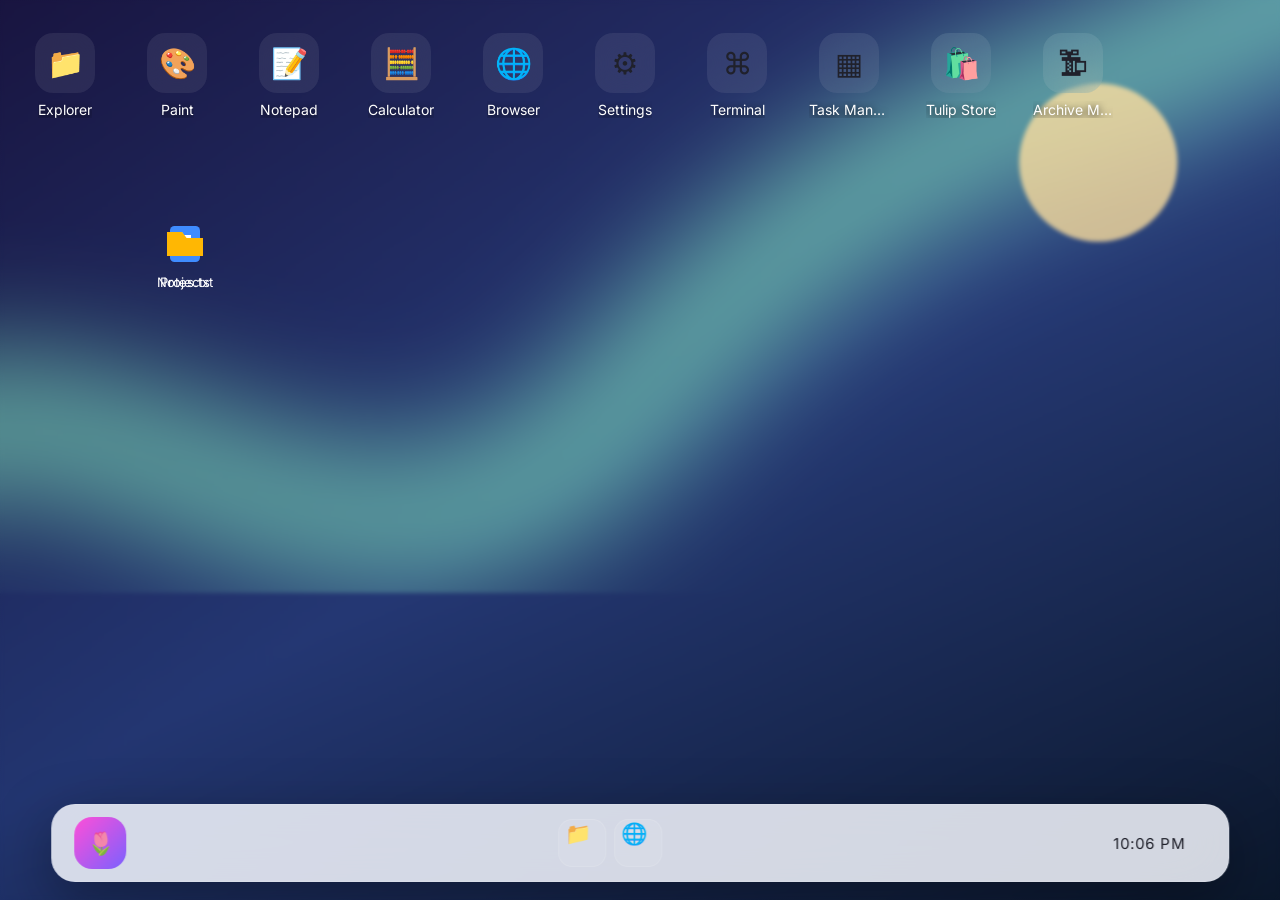
==== commit ede5c1ba: "Episode 16: Add CloudManager" ====
--- a/index.html
+++ b/index.html
@@ -17,6 +17,8 @@
     <link rel="stylesheet" href="css/settings.css">
     <link rel="stylesheet" href="css/terminal.css">
     <link rel="stylesheet" href="css/taskManager.css">
+    <link rel="stylesheet" href="css/imageViewer.css">
+    <link rel="stylesheet" href="css/archive.css">
     <link rel="stylesheet" href="css/animations.css">
     <link rel="preconnect" href="https://fonts.googleapis.com">
     <link href="https://fonts.googleapis.com/css2?family=Inter:wght@300;400;600;700&display=swap" rel="stylesheet">
@@ -38,6 +40,8 @@
             <div id="refreshBtn">🔄 Refresh</div>
             <div id="propertiesBtn">⚙ Properties</div>
             <hr>
+            <div id="openBtn">Open</div>
+            <div id="openWithBtn">Open With</div>
             <div id="renameBtn">Rename</div>
             <div id="deleteBtn">Delete</div>
         </div>
@@ -81,6 +85,8 @@
 
     <script defer src="js/boot.js"></script>
     <script defer src="js/filesystem.js"></script>
+    <script defer src="js/users.js"></script>
+    <script defer src="apps/imageViewer.js"></script>
     <script defer src="apps/fileExplorer.js"></script>
     <script defer src="js/notifications.js"></script>
     <script defer src="js/wallpaper.js"></script>
@@ -94,8 +100,10 @@
     <script defer src="js/notepad.js"></script>
     <script defer src="apps/settings.js"></script>
     <script defer src="apps/terminal.js"></script>
+    <script defer src="apps/archiveManager.js"></script>
     <script defer src="apps/taskManager.js"></script>
     <script defer src="js/packageManager.js"></script>
+    <script defer src="js/appSdk.js"></script>
     <script defer src="js/tulipStore.js"></script>
     <script defer src="js/main.js"></script>
 </body>
--- a/css/explorer.css
+++ b/css/explorer.css
@@ -9,3 +9,4 @@
 .file-explorer .file-item:hover{background:rgba(255,255,255,.08)}
 .file-explorer .icon{font-size:48px}
 .file-explorer .name{margin-top:6px;word-break:break-word;font-size:12px;color:#f5f5f7}
+.file-explorer .file-thumbnail{width:48px;height:48px;object-fit:cover;border-radius:9px;background:rgba(255,255,255,.08)}
--- a/css/settings.css
+++ b/css/settings.css
@@ -1,3 +1,5 @@
 :root{--tulip-accent:#8b78ff}.settings-window{width:min(1040px,calc(100vw - 32px));height:min(680px,calc(100vh - 104px));min-width:0;min-height:0}.settings-window .window-content{min-width:0;padding:0;overflow:hidden}.settings-app{display:grid;grid-template-columns:minmax(190px,245px) minmax(0,1fr);min-width:0;height:100%;min-height:0;background:rgba(13,14,24,.5)}.settings-sidebar{min-width:0;overflow:auto;padding:25px 16px;border-right:1px solid rgba(255,255,255,.1);background:rgba(255,255,255,.04)}.settings-brand{display:flex;align-items:center;gap:12px;min-width:0;padding:0 10px 27px}.settings-brand>span{font-size:30px}.settings-brand div{min-width:0}.settings-brand strong,.settings-brand small{display:block;overflow-wrap:anywhere}.settings-brand small{margin-top:3px;color:#aaa;font-size:11px}.settings-sidebar nav{display:grid;gap:6px}.settings-sidebar nav button{min-width:0;padding:11px 13px;border:0;border-radius:12px;background:transparent;color:#b9b8c7;text-align:left;overflow-wrap:anywhere;cursor:pointer;transition:.18s}.settings-sidebar nav button:hover,.settings-sidebar nav button.active{background:color-mix(in srgb,var(--tulip-accent) 25%,transparent);color:#fff}.settings-main{min-width:0;min-height:0;overflow:auto;padding:clamp(22px,4vw,38px) clamp(18px,4vw,42px)}.settings-section{display:none;max-width:700px;min-width:0;animation:settings-in .22s ease}.settings-section.active{display:block}.settings-eyebrow{margin:0;color:var(--tulip-accent);font-size:11px;font-weight:700;letter-spacing:.14em}.settings-section h2{margin:8px 0;font-size:clamp(25px,4vw,31px);color:#fff}.settings-intro{margin:0 0 24px;color:#aaa}.settings-card{min-width:0;margin:14px 0;padding:19px 20px;border:1px solid rgba(255,255,255,.1);border-radius:18px;background:rgba(255,255,255,.055);box-shadow:inset 0 1px rgba(255,255,255,.04)}.settings-card h3{margin:0;color:#fff;font-size:15px}.settings-card p{margin:6px 0 0;color:#aaa;font-size:13px;overflow-wrap:anywhere}.settings-row,.toggle-row{display:flex;align-items:center;justify-content:space-between;gap:22px}.settings-row>div,.toggle-row>span{min-width:0}.choice-grid{display:grid;grid-template-columns:repeat(3,minmax(0,1fr));gap:10px;margin-top:15px}.choice-grid button{min-width:0;padding:15px 10px;border:1px solid rgba(255,255,255,.1);border-radius:13px;background:rgba(0,0,0,.13);color:#ddd;overflow-wrap:anywhere;cursor:pointer;transition:.18s}.choice-grid button:hover,.choice-grid button.selected{border-color:var(--tulip-accent);background:color-mix(in srgb,var(--tulip-accent) 25%,transparent);color:#fff}.choice-grid.compact{grid-template-columns:repeat(2,minmax(0,1fr));max-width:390px}.accent-picker{display:flex;align-items:center;gap:10px;flex:0 0 auto;color:#bbb;font-size:13px}.accent-picker input{width:42px;height:34px;padding:2px;border:0;border-radius:9px;background:transparent;cursor:pointer}.toggle-row{cursor:pointer}.toggle-row input{position:absolute;opacity:0}.toggle-row i{position:relative;width:46px;height:26px;flex:0 0 46px;border-radius:99px;background:#575565;transition:.2s}.toggle-row i::after{content:"";position:absolute;top:4px;left:4px;width:18px;height:18px;border-radius:50%;background:#fff;transition:.2s}.toggle-row input:checked+i{background:var(--tulip-accent)}.toggle-row input:checked+i::after{transform:translateX(20px)}.wallpaper-grid{display:grid;grid-template-columns:repeat(2,minmax(0,1fr));gap:16px}.wallpaper-option{min-width:0;overflow:hidden;padding:0;border:2px solid transparent;border-radius:17px;background:rgba(255,255,255,.06);color:#fff;text-align:left;cursor:pointer;transition:.2s}.wallpaper-option:hover,.wallpaper-option.selected{border-color:var(--tulip-accent);transform:translateY(-2px)}.wallpaper-option img{display:block;width:100%;height:130px;object-fit:cover}.wallpaper-option span{display:block;padding:11px 13px;overflow-wrap:anywhere;font-size:13px}.system-list{display:grid;grid-template-columns:repeat(2,minmax(0,1fr));gap:12px}.system-list div{min-width:0;padding:17px;border:1px solid rgba(255,255,255,.09);border-radius:15px;background:rgba(255,255,255,.045)}.system-list dt{color:#aaa;font-size:12px}.system-list dd{margin:7px 0 0;color:#fff;font-size:13px;overflow-wrap:anywhere}.settings-primary{display:inline-block;max-width:100%;margin-top:15px;padding:11px 16px;border:0;border-radius:11px;background:var(--tulip-accent);color:#fff;text-decoration:none;overflow-wrap:anywhere;cursor:pointer}.about-hero{display:flex;align-items:center;gap:18px;min-width:0;margin:16px 0 24px}.about-hero>span{display:grid;width:75px;height:75px;flex:0 0 75px;place-items:center;border-radius:22px;background:color-mix(in srgb,var(--tulip-accent) 30%,transparent);font-size:42px}.about-hero h2{margin:0}.about-hero p{margin:5px 0;color:#aaa}.about-details{display:grid;grid-template-columns:repeat(2,minmax(0,1fr))}.about-details div{display:grid;min-width:0;gap:5px}.about-details span{color:#aaa;font-size:12px}.about-details strong{overflow-wrap:anywhere;font-size:14px}.github-link{margin-top:4px}.tulip-light{color:#20212b}.tulip-light .window,.tulip-light #taskbar,.tulip-light #start-menu{color:#20212b;background:rgba(246,248,255,.85)}.tulip-light .window-title,.tulip-light .settings-sidebar{background:rgba(255,255,255,.5)}.tulip-light .settings-section h2,.tulip-light .settings-card h3,.tulip-light .about-hero h2,.tulip-light .settings-brand strong{color:#20212b}.tulip-light .settings-sidebar nav button,.tulip-light .choice-grid button,.tulip-light .settings-card p,.tulip-light .settings-intro,.tulip-light .system-list dt,.tulip-light .about-hero p,.tulip-light .about-details span{color:#5b5c69}.tulip-light .system-list dd,.tulip-light .about-details strong{color:#262735}.tulip-light .settings-card,.tulip-light .system-list div{background:rgba(255,255,255,.52);border-color:rgba(44,44,66,.11)}.tulip-light .settings-sidebar nav button.active,.tulip-light .settings-sidebar nav button:hover{color:#20212b}.tulip-light .choice-grid button{background:rgba(255,255,255,.55)}body[data-icon-size=small] .desktop-icon{transform:scale(.8);transform-origin:top center}body[data-icon-size=large] .desktop-icon{transform:scale(1.18);transform-origin:top center}body[data-icon-size=small] .desktop-icon:hover{transform:translateY(-4px) scale(.84)}body[data-icon-size=large] .desktop-icon:hover{transform:translateY(-4px) scale(1.22)}body.taskbar-top #taskbar{top:18px;bottom:auto}body.taskbar-top #start-menu{top:90px;bottom:auto}body.taskbar-top #desktop-icons{top:110px;bottom:30px}body.taskbar-top #windows{top:96px}body.animations-disabled *,body.animations-disabled *::before,body.animations-disabled *::after{animation-duration:.01ms!important;transition-duration:.01ms!important;scroll-behavior:auto!important}@keyframes settings-in{from{opacity:0;transform:translateY(8px)}to{opacity:1;transform:translateY(0)}}@media(max-width:760px){.settings-window{width:calc(100vw - 20px);height:calc(100vh - 32px)}.settings-app{grid-template-columns:1fr;grid-template-rows:auto minmax(0,1fr)}.settings-sidebar{overflow:visible;padding:12px;border-right:0;border-bottom:1px solid rgba(255,255,255,.1)}.settings-brand{padding:0 8px 10px}.settings-sidebar nav{grid-template-columns:repeat(3,minmax(0,1fr));gap:5px}.settings-sidebar nav button{padding:8px;font-size:12px;text-align:center}.settings-main{padding:22px 18px}}@media(max-width:520px){.settings-row,.toggle-row,.about-hero{align-items:flex-start;flex-direction:column}.accent-picker{align-self:flex-start}.toggle-row i{align-self:flex-end;margin-top:-30px}.wallpaper-grid,.system-list,.about-details{grid-template-columns:1fr}.choice-grid{grid-template-columns:1fr}.choice-grid.compact{grid-template-columns:repeat(2,minmax(0,1fr));max-width:none}.wallpaper-option img{height:110px}}
 body.taskbar-top #windows{top:0!important}
 .settings-sidebar{overflow-x:hidden}
+.developer-actions{display:flex;flex-wrap:wrap;gap:8px}.developer-actions .settings-primary{margin-top:0}.developer-console{height:100%;display:flex;flex-direction:column;gap:10px}.console-toolbar{display:flex;gap:8px}.console-toolbar input{flex:1;padding:10px;border:1px solid #555;border-radius:8px;background:#111;color:#fff}.console-toolbar button{padding:8px 12px;border:0;border-radius:8px;background:var(--tulip-accent);color:#fff}.developer-console pre{flex:1;overflow:auto;margin:0;padding:14px;border-radius:10px;background:#090a10;color:#b9ffbe;font:12px Consolas,monospace;white-space:pre-wrap}
+.sdk-permission-overlay{position:fixed;inset:0;z-index:50000;display:grid;place-items:center;background:rgba(0,0,0,.58);backdrop-filter:blur(8px)}.sdk-permission-dialog{width:min(430px,calc(100vw - 32px));padding:25px;border:1px solid rgba(255,255,255,.14);border-radius:20px;background:#1b1b2a;color:#eee;box-shadow:0 25px 80px #000}.sdk-permission-dialog p:first-child{margin:0;color:var(--tulip-accent);font-size:11px;font-weight:700;letter-spacing:.14em}.sdk-permission-dialog h3{margin:10px 0}.sdk-permission-dialog strong{color:#fff}.sdk-permission-dialog label{display:block;margin:18px 0;color:#aaa;font-size:13px}.sdk-permission-dialog button{margin-right:8px;padding:10px 15px;border:0;border-radius:9px;background:var(--tulip-accent);color:#fff;cursor:pointer}.sdk-permission-dialog button[data-result=deny]{background:#444}
--- a/css/imageViewer.css
+++ b/css/imageViewer.css
@@ -0,0 +1 @@
+.media-viewer-window{width:min(980px,calc(100vw - 32px));height:min(700px,calc(100vh - 110px));min-width:360px;min-height:300px;resize:both}.media-viewer-window .window-content{padding:0;overflow:hidden}.media-viewer{display:flex;flex-direction:column;height:100%;background:radial-gradient(circle at 50% 0,color-mix(in srgb,var(--tulip-accent) 18%,transparent),transparent 42%),#11121a;color:#f5f4fb}.media-viewer-toolbar,.media-viewer-media-controls{display:flex;align-items:center;gap:7px;padding:9px 12px;border-bottom:1px solid rgba(255,255,255,.1);background:rgba(255,255,255,.045)}.media-viewer-toolbar{flex-wrap:wrap}.media-viewer-toolbar button,.media-viewer-media-controls button,.media-viewer-media-controls select{border:1px solid rgba(255,255,255,.12);border-radius:9px;background:rgba(255,255,255,.08);color:inherit;cursor:pointer}.media-viewer-toolbar button,.media-viewer-media-controls button{min-width:32px;padding:7px 9px}.media-viewer-toolbar button:hover,.media-viewer-media-controls button:hover{border-color:var(--tulip-accent);background:color-mix(in srgb,var(--tulip-accent) 26%,transparent)}.media-viewer-toolbar .media-viewer-separator{width:1px;height:25px;background:rgba(255,255,255,.14)}.media-viewer-stage{position:relative;display:grid;flex:1;min-height:0;place-items:center;overflow:hidden;background:repeating-conic-gradient(#ffffff05 0 25%,transparent 0 50%) 50%/22px 22px}.media-viewer-stage.is-media{background:#08090e}.media-viewer-image{display:block;max-width:none;max-height:none;transform-origin:center;will-change:transform;user-select:none;-webkit-user-drag:none}.media-viewer-video,.media-viewer-audio{max-width:100%;max-height:100%;outline:0}.media-viewer-video{width:100%;height:100%;object-fit:contain}.media-viewer-audio{width:min(560px,88%)}.media-viewer-error{max-width:380px;padding:24px;border:1px solid rgba(255,255,255,.13);border-radius:18px;background:rgba(22,23,34,.9);color:#ddd;text-align:center}.media-viewer-error strong{display:block;margin-bottom:8px;color:#fff}.media-viewer-status{min-width:110px;margin-left:auto;color:#bbb;font-size:12px;text-align:right}.media-viewer-media-controls{border-top:1px solid rgba(255,255,255,.1);border-bottom:0}.media-viewer-media-controls input[type=range]{accent-color:var(--tulip-accent)}.media-viewer-media-controls [data-role=seek]{min-width:80px;flex:1}.media-viewer-media-controls [data-role=volume]{width:90px}.media-viewer-media-controls select{padding:6px}.media-viewer-slideshow{position:absolute;right:14px;bottom:14px;padding:7px 10px;border-radius:9px;background:#0009;color:#fff;font-size:12px}.tulip-light .media-viewer{background:radial-gradient(circle at 50% 0,color-mix(in srgb,var(--tulip-accent) 16%,transparent),transparent 42%),#f2f4fb;color:#242532}.tulip-light .media-viewer-stage{background:repeating-conic-gradient(#20222a0a 0 25%,transparent 0 50%) 50%/22px 22px}.tulip-light .media-viewer-stage.is-media{background:#15161d}.tulip-light .media-viewer-toolbar,.tulip-light .media-viewer-media-controls{border-color:rgba(42,43,58,.12);background:rgba(255,255,255,.55)}.tulip-light .media-viewer-toolbar button,.tulip-light .media-viewer-media-controls button,.tulip-light .media-viewer-media-controls select{border-color:rgba(42,43,58,.14);background:rgba(255,255,255,.72)}@media(max-width:600px){.media-viewer-window{width:calc(100vw - 16px);height:calc(100vh - 24px);min-width:0;resize:none}.media-viewer-toolbar{gap:5px;padding:7px}.media-viewer-toolbar button{padding:6px 7px}.media-viewer-toolbar .media-viewer-separator{display:none}.media-viewer-status{display:none}.media-viewer-media-controls [data-role=volume]{width:65px}.media-viewer-media-controls select{max-width:63px}}
--- a/css/archive.css
+++ b/css/archive.css
@@ -0,0 +1 @@
+.window{min-width:280px;min-height:180px;resize:both}.archive-window{width:min(760px,calc(100vw - 36px));height:min(560px,calc(100vh - 120px))}.archive-window .window-content{padding:0}.archive-app{height:100%;display:flex;flex-direction:column;background:#171923;color:#edf0f8}.archive-toolbar{display:flex;gap:8px;padding:14px;border-bottom:1px solid #ffffff15}.archive-toolbar button,.archive-summary button,.archive-progress button{border:0;border-radius:9px;padding:8px 12px;background:var(--tulip-accent,#7b61ff);color:white;cursor:pointer}.archive-summary{display:flex;flex-wrap:wrap;align-items:center;gap:12px;padding:18px}.archive-summary span{color:#aeb5c5;font-size:13px}.archive-summary button{margin-left:auto}.archive-files{flex:1;overflow:auto;padding:0 18px 18px}.archive-files div{padding:10px;border-bottom:1px solid #ffffff0d;font:13px Consolas,monospace}.archive-progress{display:flex;align-items:center;gap:10px;padding:14px}.archive-progress i{height:7px;min-width:0;flex:1;border-radius:9px;background:var(--tulip-accent,#7b61ff)}
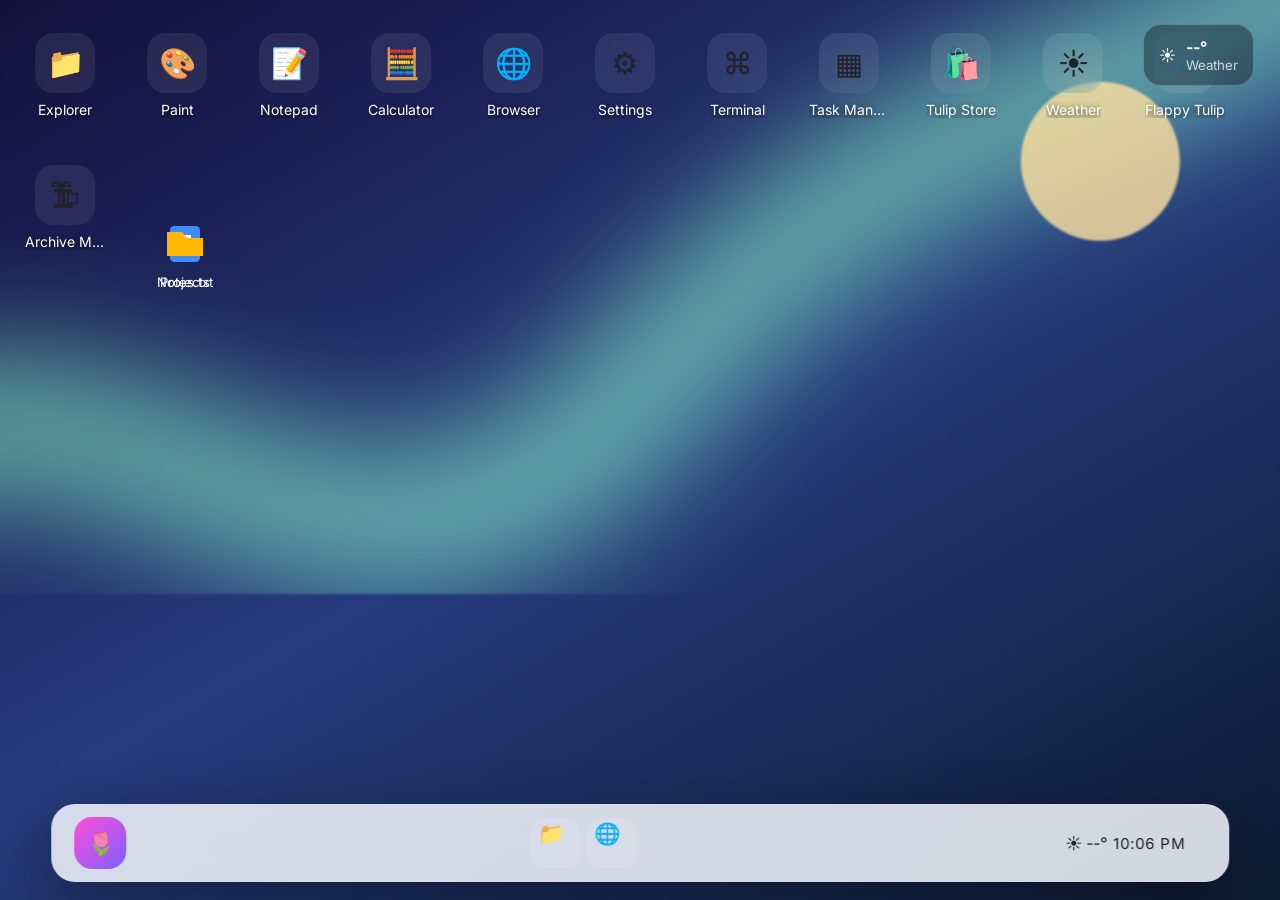
==== commit 6be7650f: "Add weather system, wallpaper improvements, Android optimization, Flappy Bird, animations, and sound" ====
--- a/index.html
+++ b/index.html
@@ -20,6 +20,8 @@
     <link rel="stylesheet" href="css/imageViewer.css">
     <link rel="stylesheet" href="css/archive.css">
     <link rel="stylesheet" href="css/animations.css">
+    <link rel="stylesheet" href="css/weather.css">
+    <link rel="stylesheet" href="css/flappy.css">
     <link rel="preconnect" href="https://fonts.googleapis.com">
     <link href="https://fonts.googleapis.com/css2?family=Inter:wght@300;400;600;700&display=swap" rel="stylesheet">
 </head>
@@ -46,8 +48,10 @@
             <div id="deleteBtn">Delete</div>
         </div>
 
+        <div id="wallpaper-layer" aria-hidden="true"></div>
         <div id="wallpaper-overlay"></div>
         <div id="desktop-icons"></div>
+        <button type="button" id="desktop-weather" class="weather-widget" aria-label="Open Weather"><span data-weather-icon>☀️</span><span><strong data-weather-temp>--°</strong><small data-weather-place>Weather</small></span></button>
         <div id="windows"></div>
 
         <div id="desktopMenu" hidden>
@@ -79,7 +83,7 @@
         <footer id="taskbar">
             <div class="task-left"><button type="button" id="start-button" aria-label="Open Start menu">🌷</button></div>
             <div id="task-center"></div>
-            <div class="task-right"><span id="clock">00:00</span></div>
+            <div class="task-right"><button type="button" id="taskbar-weather" class="taskbar-weather" aria-label="Open Weather"><span data-weather-icon>☀️</span><span data-weather-temp>--°</span></button><span id="clock">00:00</span></div>
         </footer>
     </main>
 
@@ -89,9 +93,12 @@
     <script defer src="apps/imageViewer.js"></script>
     <script defer src="apps/fileExplorer.js"></script>
     <script defer src="js/notifications.js"></script>
+    <script defer src="js/soundManager.js"></script>
     <script defer src="js/wallpaper.js"></script>
+    <script defer src="js/weather.js"></script>
     <script defer src="js/lockscreen.js"></script>
     <script defer src="js/taskbar.js"></script>
+    <script defer src="js/systemServices.js"></script>
     <script defer src="js/windowManager.js"></script>
     <script defer src="js/desktop.js"></script>
     <script defer src="js/browser.js"></script>
@@ -102,6 +109,7 @@
     <script defer src="apps/terminal.js"></script>
     <script defer src="apps/archiveManager.js"></script>
     <script defer src="apps/taskManager.js"></script>
+    <script defer src="apps/flappyBird.js"></script>
     <script defer src="js/packageManager.js"></script>
     <script defer src="js/appSdk.js"></script>
     <script defer src="js/tulipStore.js"></script>
--- a/css/desktop.css
+++ b/css/desktop.css
@@ -1,6 +1,7 @@
 *{box-sizing:border-box}html,body{width:100%;height:100%;margin:0;overflow:hidden;font-family:Inter,system-ui,sans-serif;color:#fff}button,input,textarea{font:inherit}button{color:inherit}button:focus-visible,input:focus-visible,textarea:focus-visible{outline:2px solid #b3a7ff;outline-offset:2px}.hidden,[hidden]{display:none!important}
 #boot-screen{position:fixed;inset:0;z-index:9999;display:flex;flex-direction:column;align-items:center;justify-content:center;background:radial-gradient(circle at top,#2d1845,#090909 70%);transition:opacity .35s}.boot-complete{opacity:0}.boot-logo{font-size:90px;animation:float 2s ease-in-out infinite}#boot-screen h1{margin:20px 0 0;font-size:52px}#boot-status{color:#ccc}.boot-bar{width:340px;height:8px;margin-top:35px;border-radius:99px;overflow:hidden;background:#222}#boot-progress{width:0;height:100%;background:linear-gradient(90deg,#ff4fd8,#7b61ff,#00d4ff);transition:width .2s}
-#desktop{position:absolute;inset:0;overflow:hidden;background-image:radial-gradient(circle at top,#6035ff44,transparent 45%),linear-gradient(135deg,#07070d,#0f1725,#14143d);background-size:cover;background-position:center}#desktop::before,#wallpaper-overlay{position:absolute;inset:0;pointer-events:none}#desktop::before{content:"";background:linear-gradient(180deg,rgba(255,255,255,.02),rgba(0,0,0,.12))}#wallpaper-overlay{backdrop-filter:blur(2px)}
+#desktop{position:absolute;inset:0;overflow:hidden;background:#080a12}#wallpaper-layer{position:absolute;inset:-2px;background:center/cover no-repeat;opacity:0;transform:scale(1.02);transition:opacity .28s ease,transform .5s ease;will-change:opacity,transform}#wallpaper-layer.is-transitioning{opacity:1;transform:scale(1)}#desktop::before,#wallpaper-overlay{position:absolute;inset:0;pointer-events:none}#desktop::before{content:"";background:linear-gradient(180deg,rgba(255,255,255,.03),rgba(0,0,0,.2))}#wallpaper-overlay{backdrop-filter:blur(1px)}
 #desktop-icons{position:absolute;z-index:2;top:30px;left:25px;right:25px;bottom:100px;display:grid;grid-template-columns:repeat(auto-fill,90px);grid-auto-rows:110px;gap:22px;align-content:start}.desktop-icon{width:80px;height:90px;padding:0;border:0;background:transparent;display:flex;flex-direction:column;align-items:center;justify-content:center;cursor:pointer;touch-action:none;transition:transform .16s}.desktop-icon:hover{transform:translateY(-4px) scale(1.03)}.desktop-icon.is-dragging{opacity:.75;z-index:3;transition:none}.desktop-file-icon{position:absolute;width:80px;height:90px;padding:6px;border-radius:8px;text-align:center;user-select:none}.desktop-file-icon.selected{background:rgba(255,255,255,.25);outline:2px solid #4da3ff}.desktop-file-icon img{width:48px;height:48px;object-fit:contain}.desktop-name{margin-top:6px;font-size:13px;color:#fff;word-wrap:break-word}.is-free-layout{display:block!important}.is-free-layout .desktop-icon{position:absolute}.icon-image{width:60px;height:60px;display:grid;place-items:center;font-size:30px;border-radius:18px;background:rgba(255,255,255,.08);backdrop-filter:blur(20px)}.icon-text{max-width:80px;margin-top:8px;overflow:hidden;text-overflow:ellipsis;white-space:nowrap;color:#fff;font-size:14px;text-shadow:0 2px 8px #000}
 #start-menu{position:absolute;z-index:110;bottom:90px;left:22px;width:330px;padding:22px;border:1px solid rgba(255,255,255,.12);border-radius:30px;background:rgba(20,20,40,.76);box-shadow:0 20px 60px rgba(0,0,0,.45);backdrop-filter:blur(35px)}.start-header h2{margin:0;font-size:28px}.start-header p{margin:4px 0 0;color:#aaa}.start-apps{display:grid;gap:12px;margin-top:25px}.start-app{padding:15px;border:0;border-radius:15px;background:rgba(255,255,255,.08);text-align:left;cursor:pointer;transition:.2s}.start-app:hover{background:rgba(255,255,255,.18);transform:translateX(6px)}
 #desktopMenu{position:fixed;z-index:1000;min-width:220px;padding:10px;border-radius:14px;background:#222;box-shadow:0 15px 35px rgba(0,0,0,.45)}#desktopMenu button{width:100%;padding:12px;border:0;border-radius:10px;background:none;text-align:left;cursor:pointer}#desktopMenu button:hover{background:#7b61ff}#desktopMenu hr{border-color:rgba(255,255,255,.08)}.context-menu{position:absolute;display:none;background:#222;border:1px solid #555;border-radius:8px;min-width:180px;z-index:99999}.context-menu div{padding:10px;cursor:pointer}.context-menu div:hover{background:#3b82f6}.context-menu hr{border-color:rgba(255,255,255,.08);margin:4px 0}.inline-name-editor{font-size:14px;outline:none}.inline-name-editor::placeholder{color:#7d7d8a}#lockScreen{position:fixed;z-index:10000;inset:0;display:flex;flex-direction:column;align-items:center;justify-content:center;background:#08070b;font-size:60px}#lockScreen button{margin-top:30px;padding:15px 40px;border:0;border-radius:15px;background:#7b61ff;cursor:pointer}.settings{padding:8px}.settings h2{margin-top:0}.settings p{color:#bbb}.settings button{display:block;margin-top:14px;padding:10px 14px;border:0;border-radius:10px;background:#7b61ff;cursor:pointer}
+@media (max-width:700px){#desktop-icons{top:76px;left:12px;right:12px;bottom:76px;grid-template-columns:repeat(auto-fill,76px);gap:12px}.desktop-icon{width:72px;height:82px}.icon-image{width:52px;height:52px}.icon-text{font-size:12px}#start-menu{bottom:70px;left:10px;right:10px;width:auto;padding:16px;border-radius:22px}.start-apps{grid-template-columns:repeat(2,1fr);gap:8px;margin-top:15px}.start-app{padding:12px}.boot-logo{font-size:64px}#boot-screen h1{font-size:38px}.boot-bar{width:min(80vw,340px)}}
--- a/css/taskbar.css
+++ b/css/taskbar.css
@@ -1 +1,2 @@
 #taskbar{position:absolute;z-index:100;bottom:18px;left:50%;transform:translateX(-50%);display:flex;align-items:center;width:92%;height:78px;padding:0 22px;border:1px solid rgba(255,255,255,.1);border-radius:24px;background:rgba(25,25,45,.72);box-shadow:0 20px 60px rgba(0,0,0,.35);backdrop-filter:blur(30px)}.task-left,.task-right{display:flex;align-items:center}#start-button{width:52px;height:52px;border:0;border-radius:18px;background:linear-gradient(135deg,#ff4fd8,#7b61ff);font-size:22px;cursor:pointer;transition:.2s}#start-button:hover{transform:rotate(10deg) scale(1.08)}#task-center{display:flex;align-items:center;gap:10px;margin:0 auto}.taskbar-pinned,.taskbar-running{display:flex;gap:8px}.taskbar-running{padding-left:8px;border-left:1px solid rgba(255,255,255,.18)}.taskbar-app{position:relative;width:48px;height:48px;border:1px solid rgba(255,255,255,.12);border-radius:14px;background:rgba(255,255,255,.08);font-size:21px;cursor:pointer;transition:.2s}.taskbar-app:hover{transform:translateY(-3px);background:#7b61ff}.taskbar-app.is-running::after,.taskbar-app.taskbar-running::after{content:"";position:absolute;bottom:4px;left:50%;width:5px;height:5px;border-radius:50%;background:#c8c1ff;transform:translateX(-50%)}.taskbar-app.is-focused{background:#7b61ff}.taskbar-app.is-minimized{opacity:.55}#clock{padding-right:20px;font-size:15px;letter-spacing:1px}
+@media (max-width:700px){#taskbar{bottom:8px;width:calc(100% - 16px);height:62px;padding:0 10px;border-radius:19px}.taskbar-app{width:42px;height:42px;border-radius:13px;font-size:18px}#start-button{width:42px;height:42px;border-radius:14px}#task-center{gap:5px;overflow:hidden}.taskbar-pinned,.taskbar-running{gap:5px}.taskbar-running{padding-left:5px}.task-right{gap:4px}#clock{padding-right:0;font-size:12px}.taskbar-weather{font-size:13px}}
--- a/css/windows.css
+++ b/css/windows.css
@@ -1 +1,2 @@
-#windows{position:absolute;inset:0;z-index:10;pointer-events:none}.window{position:absolute;display:flex;flex-direction:column;width:min(560px,calc(100vw - 32px));height:360px;overflow:hidden;border:1px solid rgba(255,255,255,.12);border-radius:24px;background:rgba(18,18,28,.88);box-shadow:0 25px 80px rgba(0,0,0,.55);backdrop-filter:blur(25px);pointer-events:auto;animation:pop .25s}.window.is-focused{border-color:rgba(170,158,255,.55)}.window.is-dragging{user-select:none;cursor:grabbing}.window.is-minimizing{pointer-events:none;animation:window-minimize .18s ease-in forwards}.window.is-closing{pointer-events:none;animation:window-close .18s ease-in forwards}.window.is-maximizing{animation:window-maximize .18s ease-out}.window-title{height:55px;flex:0 0 55px;display:flex;align-items:center;justify-content:space-between;padding:0 18px;background:rgba(255,255,255,.05);cursor:grab}.window-buttons{display:flex;gap:8px}.window-buttons button{width:18px;height:18px;padding:0;border:0;border-radius:50%;font-size:0;cursor:pointer}.window-buttons [data-window-action=minimize]{background:#febc2e}.window-buttons [data-window-action=maximize]{background:#28c840}.window-buttons [data-window-action=close]{background:#ff5f57}.window-content{min-height:0;flex:1;padding:25px;color:#ddd;overflow:auto}.window.is-maximized{top:0!important;left:0!important;width:100vw!important;height:calc(100vh - 96px)!important;border-radius:0}.taskbar-top .window.is-maximized{top:96px!important}.browser-window{width:min(920px,calc(100vw - 40px));height:min(650px,calc(100vh - 120px))}.browser-window .window-content,.explorer-window .window-content,.paint-window .window-content,.notepad-window .window-content,.calculator-window .window-content{padding:0}.preview-window img,.preview-window video{max-width:100%;max-height:100%;display:block;margin:auto}.file-preview{height:100%;display:grid;place-items:center}.text-editor{width:100%;height:100%;border:0;resize:none;padding:16px;background:#111;color:#fff;font-family:Consolas,monospace}@keyframes window-minimize{to{opacity:0;transform:scale(.92) translateY(20px)}}@keyframes window-close{to{opacity:0;transform:scale(.94) translateY(10px)}}@keyframes window-maximize{from{opacity:.72;transform:scale(.97)}to{opacity:1;transform:scale(1)}}
+#windows{position:absolute;inset:0;z-index:10;pointer-events:none}.window{position:absolute;display:flex;flex-direction:column;width:min(560px,calc(100vw - 32px));height:360px;min-width:240px;min-height:140px;overflow:hidden;border:1px solid rgba(255,255,255,.12);border-radius:24px;background:rgba(18,18,28,.88);box-shadow:0 25px 80px rgba(0,0,0,.55);backdrop-filter:blur(25px);pointer-events:auto;animation:pop .25s}.window:focus-visible{outline:2px solid #a99eff;outline-offset:2px}.window.is-focused{border-color:rgba(170,158,255,.55)}.window.is-dragging{user-select:none;cursor:grabbing}.window.is-minimizing{pointer-events:none;animation:window-minimize .18s ease-in forwards}.window.is-closing{pointer-events:none;animation:window-close .18s ease-in forwards}.window.is-maximizing{animation:window-maximize .18s ease-out}.window-title{height:55px;flex:0 0 55px;display:flex;align-items:center;justify-content:space-between;padding:0 18px;background:rgba(255,255,255,.05);cursor:grab}.window-title-text{overflow:hidden;text-overflow:ellipsis;white-space:nowrap}.window-buttons{display:flex;gap:8px}.window-buttons button{width:18px;height:18px;padding:0;border:0;border-radius:50%;font-size:0;cursor:pointer}.window-buttons button:focus-visible{outline:2px solid #fff;outline-offset:2px}.window-buttons [data-window-action=minimize]{background:#febc2e}.window-buttons [data-window-action=maximize]{background:#28c840}.window-buttons [data-window-action=close]{background:#ff5f57}.window-content{min-height:0;flex:1;padding:25px;color:#ddd;overflow:auto}.window.is-maximized{top:0!important;left:0!important;width:100vw!important;height:calc(100vh - 96px)!important;border-radius:0}.window.is-fullscreen{top:0!important;left:0!important;width:100vw!important;height:100vh!important;border-radius:0}.taskbar-top .window.is-maximized{top:96px!important}.window-resize-handle{position:absolute;z-index:3}.window-resize-n,.window-resize-s{left:12px;right:12px;height:7px;cursor:ns-resize}.window-resize-n{top:-3px}.window-resize-s{bottom:-3px}.window-resize-e,.window-resize-w{top:12px;bottom:12px;width:7px;cursor:ew-resize}.window-resize-e{right:-3px}.window-resize-w{left:-3px}.window-resize-ne,.window-resize-sw,.window-resize-se,.window-resize-nw{width:12px;height:12px}.window-resize-ne{top:-3px;right:-3px;cursor:nesw-resize}.window-resize-sw{bottom:-3px;left:-3px;cursor:nesw-resize}.window-resize-se{bottom:-3px;right:-3px;cursor:nwse-resize}.window-resize-nw{top:-3px;left:-3px;cursor:nwse-resize}.has-modal-window .window:not([aria-hidden="false"]){pointer-events:none}.browser-window{width:min(920px,calc(100vw - 40px));height:min(650px,calc(100vh - 120px))}.browser-window .window-content,.explorer-window .window-content,.paint-window .window-content,.notepad-window .window-content,.calculator-window .window-content{padding:0}.preview-window img,.preview-window video{max-width:100%;max-height:100%;display:block;margin:auto}.file-preview{height:100%;display:grid;place-items:center}.text-editor{width:100%;height:100%;border:0;resize:none;padding:16px;background:#111;color:#fff;font-family:Consolas,monospace}@keyframes window-minimize{to{opacity:0;transform:scale(.92) translateY(20px)}}@keyframes window-close{to{opacity:0;transform:scale(.94) translateY(10px)}}@keyframes window-maximize{from{opacity:.72;transform:scale(.97)}to{opacity:1;transform:scale(1)}}
+@media (max-width:700px){.window{width:calc(100vw - 16px);height:calc(100dvh - 88px);min-width:0;left:8px!important;top:8px!important;border-radius:18px}.window-title{height:52px;flex-basis:52px;padding:0 14px;cursor:default}.window-buttons{gap:10px}.window-buttons button{width:28px;height:28px}.window-resize-handle{display:none}.window-content{padding:16px}.window.is-maximized{height:calc(100dvh - 72px)!important}.browser-window{height:calc(100dvh - 88px)}}
--- a/css/weather.css
+++ b/css/weather.css
@@ -0,0 +1,2 @@
+.weather-app{padding:20px;color:#f7f6ff}.weather-search{display:flex;gap:8px}.weather-search input{min-width:0;flex:1;padding:10px 12px;border:1px solid rgba(255,255,255,.2);border-radius:12px;background:rgba(255,255,255,.1);color:inherit}.weather-search button,.flappy-hud button,.flappy-message button{padding:9px 12px;border:0;border-radius:11px;background:var(--tulip-accent,#8b78ff);color:#fff;cursor:pointer}.weather-now{display:flex;justify-content:space-between;align-items:center;padding:22px 2px}.weather-place h2{margin:3px 0;font-size:28px}.weather-place small,.weather-place span,.weather-metrics small,.weather-hours small,.weather-days small{display:block;color:#c9c7d5}.weather-temperature{text-align:right}.weather-temperature b{font-size:30px}.weather-temperature strong{display:block;font-size:48px;line-height:1}.weather-metrics{display:grid;grid-template-columns:repeat(5,1fr);gap:8px}.weather-metrics div,.weather-hours div,.weather-days div{padding:12px;border:1px solid rgba(255,255,255,.12);border-radius:14px;background:rgba(255,255,255,.08)}.weather-metrics b{display:block;margin:5px 0}.weather-app h3{margin:20px 0 8px}.weather-hours{display:flex;gap:8px;overflow:auto;padding-bottom:4px}.weather-hours div{min-width:64px;text-align:center}.weather-hours span{display:block;margin:8px 0;font-size:20px}.weather-days{display:grid;gap:6px}.weather-days div{display:grid;grid-template-columns:1fr 30px 1fr;align-items:center}.weather-loading{padding:40px;text-align:center;color:#c9c7d5}.weather-widget{position:absolute;z-index:3;top:24px;right:26px;display:flex;gap:10px;align-items:center;padding:12px 15px;border:1px solid rgba(255,255,255,.23);border-radius:18px;background:rgba(15,18,34,.42);color:#fff;backdrop-filter:blur(18px);cursor:pointer}.weather-widget strong,.weather-widget small{display:block;text-align:left}.weather-widget small{opacity:.75}.taskbar-weather{display:flex;gap:4px;align-items:center;border:0;background:none;color:inherit;cursor:pointer}.taskbar-weather:hover{color:#fff}
+@media (max-width:600px){.weather-widget{top:13px;right:12px;padding:9px 11px}.weather-widget small{display:none}.weather-metrics{grid-template-columns:repeat(2,1fr)}.weather-search{flex-wrap:wrap}.weather-search input{flex-basis:100%}}
--- a/css/flappy.css
+++ b/css/flappy.css
@@ -0,0 +1 @@
+.flappy-app{position:relative;height:100%;background:#75cef7;overflow:hidden}.flappy-app canvas{display:block;width:100%;height:100%;touch-action:manipulation}.flappy-hud{position:absolute;z-index:2;top:12px;left:12px;right:12px;display:flex;justify-content:space-between;align-items:center;text-shadow:0 1px 2px #18303a}.flappy-hud span{font-weight:700}.flappy-message{position:absolute;inset:0;z-index:3;display:grid;place-content:center;text-align:center;background:rgba(12,34,49,.24);text-shadow:0 2px 4px #173342}.flappy-message h2{font-size:36px;margin:0}.flappy-message button{justify-self:center;font-weight:700}.flappy-window .window-content{padding:0;overflow:hidden}
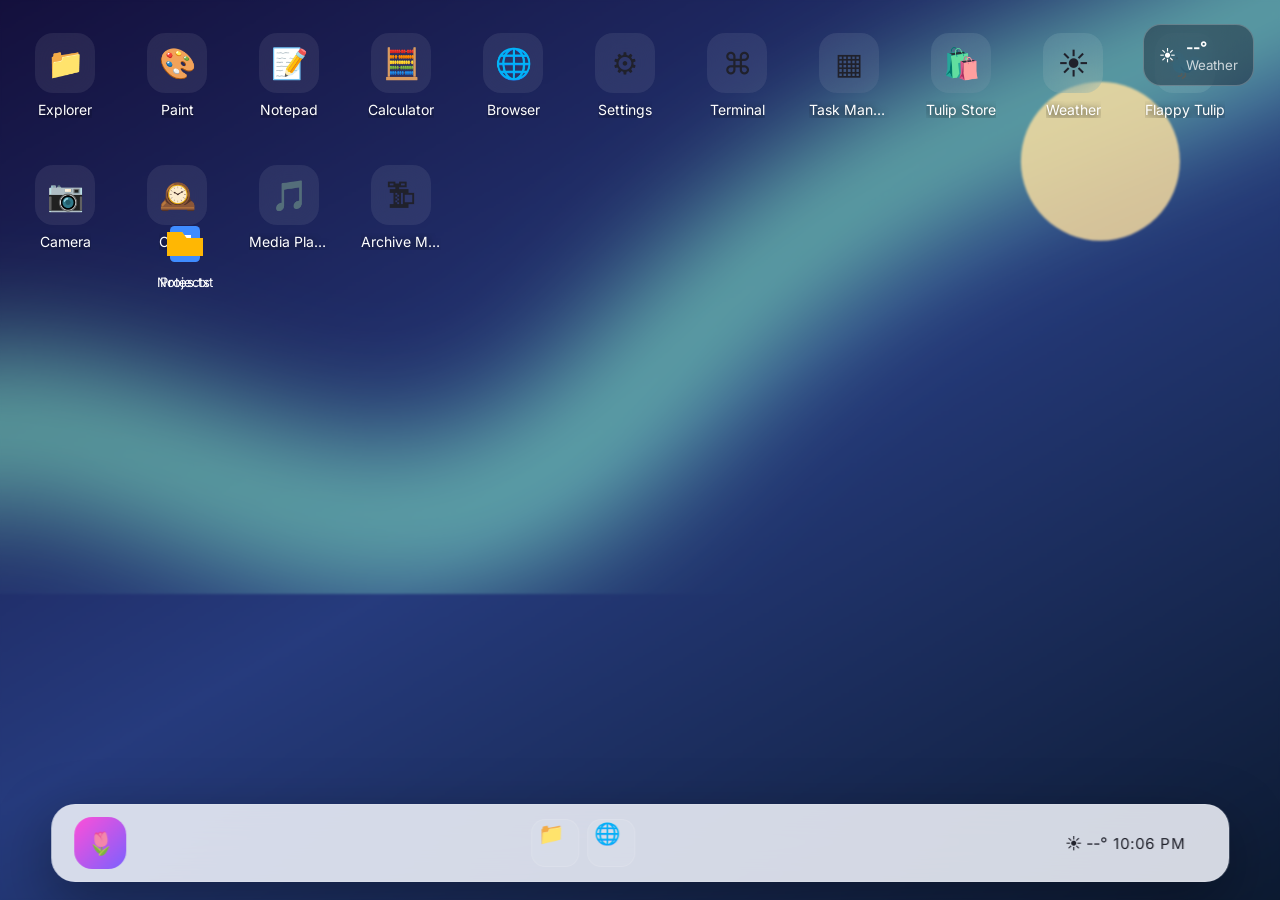
==== commit 1216e6a7: "Add weather system, wallpaper improvements, Android optimization, Flappy Bird, animations, and sound" ====
--- a/index.html
+++ b/index.html
@@ -22,6 +22,7 @@
     <link rel="stylesheet" href="css/animations.css">
     <link rel="stylesheet" href="css/weather.css">
     <link rel="stylesheet" href="css/flappy.css">
+    <link rel="stylesheet" href="css/apps-extra.css">
     <link rel="preconnect" href="https://fonts.googleapis.com">
     <link href="https://fonts.googleapis.com/css2?family=Inter:wght@300;400;600;700&display=swap" rel="stylesheet">
 </head>
@@ -109,6 +110,9 @@
     <script defer src="apps/terminal.js"></script>
     <script defer src="apps/archiveManager.js"></script>
     <script defer src="apps/taskManager.js"></script>
+    <script defer src="apps/camera.js"></script>
+    <script defer src="apps/clock.js"></script>
+    <script defer src="apps/mediaPlayer.js"></script>
     <script defer src="apps/flappyBird.js"></script>
     <script defer src="js/packageManager.js"></script>
     <script defer src="js/appSdk.js"></script>
--- a/css/apps-extra.css
+++ b/css/apps-extra.css
@@ -0,0 +1 @@
+.camera-app,.clock-app,.media-player{height:100%;padding:18px;background:rgba(12,14,28,.58)}.camera-app video,.camera-app canvas{display:block;width:100%;height:calc(100% - 85px);object-fit:cover;border-radius:16px;background:#080a12}.camera-controls,.media-controls{display:flex;justify-content:center;align-items:center;gap:12px;padding:12px}.camera-controls button,.media-controls button,.clock-tools button{border:0;border-radius:12px;padding:9px 13px;background:rgba(255,255,255,.12);color:inherit;cursor:pointer}.camera-capture{width:46px;height:46px;border:4px solid #fff!important;border-radius:50%!important;background:#f15d70!important}.camera-app p{text-align:center;margin:0;color:#c5c4cf}.clock-now{display:flex;align-items:center;gap:26px;justify-content:center}.clock-now strong{font-size:clamp(30px,7vw,56px)}.clock-analog{position:relative;width:130px;height:130px;border:5px solid #b9b0ff;border-radius:50%}.clock-analog::after{content:"";position:absolute;top:50%;left:50%;width:10px;height:10px;border-radius:50%;background:#fff;transform:translate(-50%,-50%)}.clock-analog i,.clock-analog b{position:absolute;bottom:50%;left:calc(50% - 2px);width:4px;transform-origin:bottom;background:#fff}.clock-analog i{height:48px}.clock-analog b{height:38px;background:#b9b0ff}.clock-tools{display:grid;grid-template-columns:repeat(3,1fr);gap:10px}.clock-tools>div,.world-clocks div,.media-playlist button{padding:12px;border-radius:14px;background:rgba(255,255,255,.09)}.world-clocks{display:grid;grid-template-columns:repeat(auto-fit,minmax(130px,1fr));gap:8px}.media-player{text-align:center}.media-art{display:grid;place-items:center;width:140px;height:140px;margin:auto;border-radius:24px;background:linear-gradient(135deg,#8b78ff,#fa6eb6);font-size:70px}.media-player [data-seek]{width:100%}.media-playlist{max-height:130px;overflow:auto;text-align:left}.media-playlist button{display:block;width:100%;border:0;color:inherit;text-align:left;cursor:pointer;margin:4px 0}.media-playlist button.active{background:#8b78ff}@media(max-width:600px){.clock-tools{grid-template-columns:1fr}.camera-app,.clock-app,.media-player{padding:12px}}
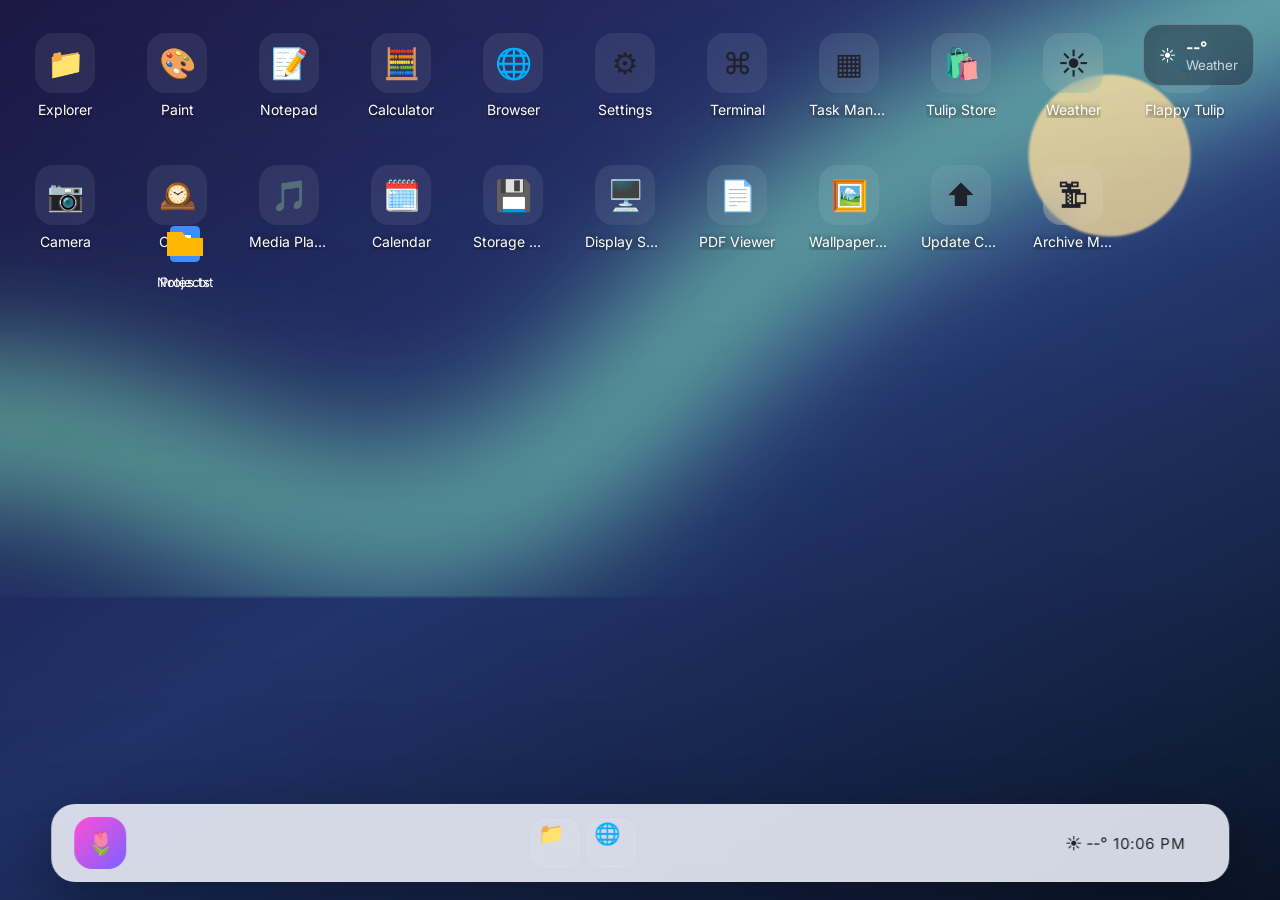
==== commit 985267c6: "Redesign UI with Tulip Design System and improve core applications" ====
--- a/index.html
+++ b/index.html
@@ -23,6 +23,7 @@
     <link rel="stylesheet" href="css/weather.css">
     <link rel="stylesheet" href="css/flappy.css">
     <link rel="stylesheet" href="css/apps-extra.css">
+    <link rel="stylesheet" href="css/app-ui.css?v=20260803-update-history">
     <link rel="preconnect" href="https://fonts.googleapis.com">
     <link href="https://fonts.googleapis.com/css2?family=Inter:wght@300;400;600;700&display=swap" rel="stylesheet">
 </head>
@@ -72,6 +73,12 @@
                 <button type="button" class="start-app" data-app="notepad">📝 Notepad</button>
                 <button type="button" class="start-app" data-app="calculator">🧮 Calculator</button>
                 <button type="button" class="start-app" data-app="browser">🌐 Browser</button>
+                <button type="button" class="start-app" data-app="calendar">🗓️ Calendar</button>
+                <button type="button" class="start-app" data-app="storage-manager">💾 Storage</button>
+                <button type="button" class="start-app" data-app="display-settings">🖥️ Display</button>
+                <button type="button" class="start-app" data-app="pdf-viewer">📄 PDF Viewer</button>
+                <button type="button" class="start-app" data-app="wallpaper-manager">🖼️ Wallpaper</button>
+                <button type="button" class="start-app" data-app="update-center">⬆ Update Center</button>
                 <button type="button" class="start-app" data-app="settings">⚙️ Settings</button>
             </div>
         </div>
@@ -113,10 +120,17 @@
     <script defer src="apps/camera.js"></script>
     <script defer src="apps/clock.js"></script>
     <script defer src="apps/mediaPlayer.js"></script>
+    <script defer src="apps/calendar.js?v=20260803"></script>
+    <script defer src="apps/storageManager.js?v=20260803"></script>
+    <script defer src="apps/displaySettings.js?v=20260803"></script>
+    <script defer src="apps/pdfViewer.js?v=20260803"></script>
+    <script defer src="apps/wallpaperManager.js?v=20260803"></script>
+    <script defer src="js/updateManager.js?v=20260803-update-history"></script>
+    <script defer src="apps/updateCenter.js?v=20260803-update-history"></script>
     <script defer src="apps/flappyBird.js"></script>
     <script defer src="js/packageManager.js"></script>
     <script defer src="js/appSdk.js"></script>
     <script defer src="js/tulipStore.js"></script>
-    <script defer src="js/main.js"></script>
+    <script defer src="js/main.js?v=20260803"></script>
 </body>
 </html>
--- a/css/desktop.css
+++ b/css/desktop.css
@@ -1,7 +1,8 @@
 *{box-sizing:border-box}html,body{width:100%;height:100%;margin:0;overflow:hidden;font-family:Inter,system-ui,sans-serif;color:#fff}button,input,textarea{font:inherit}button{color:inherit}button:focus-visible,input:focus-visible,textarea:focus-visible{outline:2px solid #b3a7ff;outline-offset:2px}.hidden,[hidden]{display:none!important}
 #boot-screen{position:fixed;inset:0;z-index:9999;display:flex;flex-direction:column;align-items:center;justify-content:center;background:radial-gradient(circle at top,#2d1845,#090909 70%);transition:opacity .35s}.boot-complete{opacity:0}.boot-logo{font-size:90px;animation:float 2s ease-in-out infinite}#boot-screen h1{margin:20px 0 0;font-size:52px}#boot-status{color:#ccc}.boot-bar{width:340px;height:8px;margin-top:35px;border-radius:99px;overflow:hidden;background:#222}#boot-progress{width:0;height:100%;background:linear-gradient(90deg,#ff4fd8,#7b61ff,#00d4ff);transition:width .2s}
-#desktop{position:absolute;inset:0;overflow:hidden;background:#080a12}#wallpaper-layer{position:absolute;inset:-2px;background:center/cover no-repeat;opacity:0;transform:scale(1.02);transition:opacity .28s ease,transform .5s ease;will-change:opacity,transform}#wallpaper-layer.is-transitioning{opacity:1;transform:scale(1)}#desktop::before,#wallpaper-overlay{position:absolute;inset:0;pointer-events:none}#desktop::before{content:"";background:linear-gradient(180deg,rgba(255,255,255,.03),rgba(0,0,0,.2))}#wallpaper-overlay{backdrop-filter:blur(1px)}
+#desktop{position:absolute;inset:0;overflow:hidden;background:#080a12}#wallpaper-layer,.wallpaper-fade-layer{position:absolute;inset:-2px;background:center/cover no-repeat;transform:scale(1.02)}#wallpaper-layer{opacity:1;transition:transform .5s ease;will-change:transform}#wallpaper-layer.is-transitioning{transform:scale(1)}.wallpaper-fade-layer{z-index:1;opacity:0;pointer-events:none;transition:opacity .32s ease;will-change:opacity}.wallpaper-fade-layer.is-visible{opacity:1}#desktop::before,#wallpaper-overlay{position:absolute;inset:0;pointer-events:none}#desktop::before{content:"";z-index:1;background:linear-gradient(180deg,rgba(255,255,255,.03),rgba(0,0,0,.2))}#wallpaper-overlay{z-index:1;backdrop-filter:blur(1px)}
 #desktop-icons{position:absolute;z-index:2;top:30px;left:25px;right:25px;bottom:100px;display:grid;grid-template-columns:repeat(auto-fill,90px);grid-auto-rows:110px;gap:22px;align-content:start}.desktop-icon{width:80px;height:90px;padding:0;border:0;background:transparent;display:flex;flex-direction:column;align-items:center;justify-content:center;cursor:pointer;touch-action:none;transition:transform .16s}.desktop-icon:hover{transform:translateY(-4px) scale(1.03)}.desktop-icon.is-dragging{opacity:.75;z-index:3;transition:none}.desktop-file-icon{position:absolute;width:80px;height:90px;padding:6px;border-radius:8px;text-align:center;user-select:none}.desktop-file-icon.selected{background:rgba(255,255,255,.25);outline:2px solid #4da3ff}.desktop-file-icon img{width:48px;height:48px;object-fit:contain}.desktop-name{margin-top:6px;font-size:13px;color:#fff;word-wrap:break-word}.is-free-layout{display:block!important}.is-free-layout .desktop-icon{position:absolute}.icon-image{width:60px;height:60px;display:grid;place-items:center;font-size:30px;border-radius:18px;background:rgba(255,255,255,.08);backdrop-filter:blur(20px)}.icon-text{max-width:80px;margin-top:8px;overflow:hidden;text-overflow:ellipsis;white-space:nowrap;color:#fff;font-size:14px;text-shadow:0 2px 8px #000}
 #start-menu{position:absolute;z-index:110;bottom:90px;left:22px;width:330px;padding:22px;border:1px solid rgba(255,255,255,.12);border-radius:30px;background:rgba(20,20,40,.76);box-shadow:0 20px 60px rgba(0,0,0,.45);backdrop-filter:blur(35px)}.start-header h2{margin:0;font-size:28px}.start-header p{margin:4px 0 0;color:#aaa}.start-apps{display:grid;gap:12px;margin-top:25px}.start-app{padding:15px;border:0;border-radius:15px;background:rgba(255,255,255,.08);text-align:left;cursor:pointer;transition:.2s}.start-app:hover{background:rgba(255,255,255,.18);transform:translateX(6px)}
 #desktopMenu{position:fixed;z-index:1000;min-width:220px;padding:10px;border-radius:14px;background:#222;box-shadow:0 15px 35px rgba(0,0,0,.45)}#desktopMenu button{width:100%;padding:12px;border:0;border-radius:10px;background:none;text-align:left;cursor:pointer}#desktopMenu button:hover{background:#7b61ff}#desktopMenu hr{border-color:rgba(255,255,255,.08)}.context-menu{position:absolute;display:none;background:#222;border:1px solid #555;border-radius:8px;min-width:180px;z-index:99999}.context-menu div{padding:10px;cursor:pointer}.context-menu div:hover{background:#3b82f6}.context-menu hr{border-color:rgba(255,255,255,.08);margin:4px 0}.inline-name-editor{font-size:14px;outline:none}.inline-name-editor::placeholder{color:#7d7d8a}#lockScreen{position:fixed;z-index:10000;inset:0;display:flex;flex-direction:column;align-items:center;justify-content:center;background:#08070b;font-size:60px}#lockScreen button{margin-top:30px;padding:15px 40px;border:0;border-radius:15px;background:#7b61ff;cursor:pointer}.settings{padding:8px}.settings h2{margin-top:0}.settings p{color:#bbb}.settings button{display:block;margin-top:14px;padding:10px 14px;border:0;border-radius:10px;background:#7b61ff;cursor:pointer}
+#desktopMenu{position:fixed;z-index:1000;min-width:220px;padding:10px;border-radius:14px;background:#222;box-shadow:0 15px 35px rgba(0,0,0,.45)}#desktopMenu button{width:100%;padding:12px;border:0;border-radius:10px;background:none;text-align:left;cursor:pointer}#desktopMenu button:hover{background:#7b61ff}#desktopMenu hr{border-color:rgba(255,255,255,.08)}.context-menu{position:absolute;display:none;background:#222;border:1px solid #555;border-radius:8px;min-width:180px;z-index:99999}.context-menu div{padding:10px;cursor:pointer}.context-menu div:hover{background:#3b82f6}.context-menu hr{border-color:rgba(255,255,255,.08);margin:4px 0}.inline-name-editor{font-size:14px;outline:none}.inline-name-editor::placeholder{color:#7d7d8a}#lockScreen{position:fixed;z-index:10000;inset:0;display:flex;flex-direction:column;align-items:center;justify-content:center;background:#08070b;font-size:60px}#lockScreen button{margin-top:30px;padding:15px 40px;border:0;border-radius:15px;background:#7b61ff;cursor:pointer}.settings{padding:8px}.settings h2{margin-top:0}.settings p{color:#bbb}.settings button{display:block;margin-top:14px;padding:10px 14px;border:0;border-radius:10px;background:#7b61ff;cursor:pointer}.wallpaper-picker{position:fixed;z-index:100001;inset:0;display:grid;place-items:center;padding:20px;background:rgba(4,5,12,.58);backdrop-filter:blur(8px)}.wallpaper-picker section{width:min(760px,100%);padding:20px;border:1px solid rgba(255,255,255,.16);border-radius:24px;background:#191a28;box-shadow:0 28px 80px rgba(0,0,0,.55)}.wallpaper-picker header{display:flex;align-items:center;justify-content:space-between}.wallpaper-picker h2{margin:0}.wallpaper-picker header button{width:36px;height:36px;margin:0;border:0;border-radius:50%;background:rgba(255,255,255,.1);font-size:24px;cursor:pointer}.wallpaper-picker-grid{display:grid;grid-template-columns:repeat(3,minmax(0,1fr));gap:14px;margin-top:18px}.wallpaper-picker-grid button{padding:0;overflow:hidden;border:2px solid transparent;border-radius:16px;background:#25263a;text-align:left;cursor:pointer}.wallpaper-picker-grid button.selected{border-color:#a99eff}.wallpaper-picker-grid img{display:block;width:100%;aspect-ratio:1.6;object-fit:cover}.wallpaper-picker-grid span{display:block;padding:10px}
 @media (max-width:700px){#desktop-icons{top:76px;left:12px;right:12px;bottom:76px;grid-template-columns:repeat(auto-fill,76px);gap:12px}.desktop-icon{width:72px;height:82px}.icon-image{width:52px;height:52px}.icon-text{font-size:12px}#start-menu{bottom:70px;left:10px;right:10px;width:auto;padding:16px;border-radius:22px}.start-apps{grid-template-columns:repeat(2,1fr);gap:8px;margin-top:15px}.start-app{padding:12px}.boot-logo{font-size:64px}#boot-screen h1{font-size:38px}.boot-bar{width:min(80vw,340px)}}
--- a/css/windows.css
+++ b/css/windows.css
@@ -1,2 +1,4 @@
 #windows{position:absolute;inset:0;z-index:10;pointer-events:none}.window{position:absolute;display:flex;flex-direction:column;width:min(560px,calc(100vw - 32px));height:360px;min-width:240px;min-height:140px;overflow:hidden;border:1px solid rgba(255,255,255,.12);border-radius:24px;background:rgba(18,18,28,.88);box-shadow:0 25px 80px rgba(0,0,0,.55);backdrop-filter:blur(25px);pointer-events:auto;animation:pop .25s}.window:focus-visible{outline:2px solid #a99eff;outline-offset:2px}.window.is-focused{border-color:rgba(170,158,255,.55)}.window.is-dragging{user-select:none;cursor:grabbing}.window.is-minimizing{pointer-events:none;animation:window-minimize .18s ease-in forwards}.window.is-closing{pointer-events:none;animation:window-close .18s ease-in forwards}.window.is-maximizing{animation:window-maximize .18s ease-out}.window-title{height:55px;flex:0 0 55px;display:flex;align-items:center;justify-content:space-between;padding:0 18px;background:rgba(255,255,255,.05);cursor:grab}.window-title-text{overflow:hidden;text-overflow:ellipsis;white-space:nowrap}.window-buttons{display:flex;gap:8px}.window-buttons button{width:18px;height:18px;padding:0;border:0;border-radius:50%;font-size:0;cursor:pointer}.window-buttons button:focus-visible{outline:2px solid #fff;outline-offset:2px}.window-buttons [data-window-action=minimize]{background:#febc2e}.window-buttons [data-window-action=maximize]{background:#28c840}.window-buttons [data-window-action=close]{background:#ff5f57}.window-content{min-height:0;flex:1;padding:25px;color:#ddd;overflow:auto}.window.is-maximized{top:0!important;left:0!important;width:100vw!important;height:calc(100vh - 96px)!important;border-radius:0}.window.is-fullscreen{top:0!important;left:0!important;width:100vw!important;height:100vh!important;border-radius:0}.taskbar-top .window.is-maximized{top:96px!important}.window-resize-handle{position:absolute;z-index:3}.window-resize-n,.window-resize-s{left:12px;right:12px;height:7px;cursor:ns-resize}.window-resize-n{top:-3px}.window-resize-s{bottom:-3px}.window-resize-e,.window-resize-w{top:12px;bottom:12px;width:7px;cursor:ew-resize}.window-resize-e{right:-3px}.window-resize-w{left:-3px}.window-resize-ne,.window-resize-sw,.window-resize-se,.window-resize-nw{width:12px;height:12px}.window-resize-ne{top:-3px;right:-3px;cursor:nesw-resize}.window-resize-sw{bottom:-3px;left:-3px;cursor:nesw-resize}.window-resize-se{bottom:-3px;right:-3px;cursor:nwse-resize}.window-resize-nw{top:-3px;left:-3px;cursor:nwse-resize}.has-modal-window .window:not([aria-hidden="false"]){pointer-events:none}.browser-window{width:min(920px,calc(100vw - 40px));height:min(650px,calc(100vh - 120px))}.browser-window .window-content,.explorer-window .window-content,.paint-window .window-content,.notepad-window .window-content,.calculator-window .window-content{padding:0}.preview-window img,.preview-window video{max-width:100%;max-height:100%;display:block;margin:auto}.file-preview{height:100%;display:grid;place-items:center}.text-editor{width:100%;height:100%;border:0;resize:none;padding:16px;background:#111;color:#fff;font-family:Consolas,monospace}@keyframes window-minimize{to{opacity:0;transform:scale(.92) translateY(20px)}}@keyframes window-close{to{opacity:0;transform:scale(.94) translateY(10px)}}@keyframes window-maximize{from{opacity:.72;transform:scale(.97)}to{opacity:1;transform:scale(1)}}
 @media (max-width:700px){.window{width:calc(100vw - 16px);height:calc(100dvh - 88px);min-width:0;left:8px!important;top:8px!important;border-radius:18px}.window-title{height:52px;flex-basis:52px;padding:0 14px;cursor:default}.window-buttons{gap:10px}.window-buttons button{width:28px;height:28px}.window-resize-handle{display:none}.window-content{padding:16px}.window.is-maximized{height:calc(100dvh - 72px)!important}.browser-window{height:calc(100dvh - 88px)}}
+
+.window{will-change:left,top,width,height}.window-title{user-select:none;touch-action:none}.window-title:active{cursor:grabbing}.window-resize-handle{touch-action:none}
--- a/css/browser.css
+++ b/css/browser.css
@@ -1 +1 @@
-.tulip-browser{display:flex;flex-direction:column;height:100%}.browser-toolbar{display:flex;gap:8px;padding:10px;border-bottom:1px solid rgba(255,255,255,.08);background:rgba(255,255,255,.05)}.browser-toolbar button,.browser-embed-notice button{height:40px;padding:0 14px;border:0;border-radius:10px;background:#7b61ff;cursor:pointer}.browser-address{min-width:0;flex:1;padding:10px;border:0;border-radius:12px;outline:0;background:#111;color:#fff}.browser-tabs{display:flex;gap:5px;overflow-x:auto;padding:6px;background:#1a1a1a}.browser-tab{display:flex;align-items:center;gap:10px;padding:8px 12px;border:0;border-radius:10px;background:#2b2b2b;white-space:nowrap;cursor:pointer}.browser-tab.active{background:#7b61ff}.browser-tab-close{opacity:.8}.browser-tab-close:hover{opacity:1}.browser-embed-notice{display:flex;align-items:center;justify-content:space-between;gap:12px;padding:10px;background:#342744;font-size:13px}.browser-frame{width:100%;min-height:0;flex:1;border:0;background:#fff}
+.tulip-browser{display:flex;flex-direction:column;height:100%}.browser-toolbar{display:flex;gap:8px;padding:10px;border-bottom:1px solid rgba(255,255,255,.08);background:rgba(255,255,255,.05)}.browser-toolbar button,.browser-embed-notice button,.browser-footer button{height:40px;padding:0 14px;border:0;border-radius:10px;background:#7b61ff;cursor:pointer}.browser-address{min-width:0;flex:1;padding:10px;border:0;border-radius:12px;outline:0;background:#111;color:#fff}.browser-tabs{display:flex;gap:5px;overflow-x:auto;padding:6px;background:#1a1a1a}.browser-tab{display:flex;align-items:center;gap:10px;padding:8px 12px;border:0;border-radius:10px;background:#2b2b2b;white-space:nowrap;cursor:pointer}.browser-tab.active{background:#7b61ff}.browser-tab-close{opacity:.8}.browser-tab-close:hover{opacity:1}.browser-embed-notice{display:flex;align-items:center;justify-content:space-between;gap:12px;padding:10px;background:#342744;font-size:13px}.browser-frame{width:100%;min-height:0;flex:1;border:0;background:#fff}.browser-footer{display:flex;gap:8px;padding:7px 10px;border-top:1px solid rgba(255,255,255,.08);background:#1a1a1a}.browser-footer button{height:30px;background:rgba(255,255,255,.1);font-size:12px}.browser-panel{max-height:42%;overflow:auto;padding:14px;background:#202133;border-bottom:1px solid rgba(255,255,255,.1)}.browser-panel h3{margin:0 0 10px}.browser-panel div{display:flex;gap:8px;align-items:center;margin:6px 0}.browser-panel button{padding:7px 10px;border:0;border-radius:8px;background:rgba(255,255,255,.1);text-align:left;cursor:pointer}.browser-panel button:first-child{min-width:0;flex:1;overflow:hidden;text-overflow:ellipsis;white-space:nowrap}.browser-panel button.active{background:#7b61ff}@media(max-width:700px){.browser-toolbar{gap:5px;padding:7px}.browser-toolbar button{width:32px;height:34px;padding:0;font-size:14px}.browser-address{padding:7px;font-size:13px}.browser-footer{padding:5px}.browser-footer button{padding:0 9px}}
--- a/css/settings.css
+++ b/css/settings.css
@@ -1,5 +1,5 @@
 :root{--tulip-accent:#8b78ff}.settings-window{width:min(1040px,calc(100vw - 32px));height:min(680px,calc(100vh - 104px));min-width:0;min-height:0}.settings-window .window-content{min-width:0;padding:0;overflow:hidden}.settings-app{display:grid;grid-template-columns:minmax(190px,245px) minmax(0,1fr);min-width:0;height:100%;min-height:0;background:rgba(13,14,24,.5)}.settings-sidebar{min-width:0;overflow:auto;padding:25px 16px;border-right:1px solid rgba(255,255,255,.1);background:rgba(255,255,255,.04)}.settings-brand{display:flex;align-items:center;gap:12px;min-width:0;padding:0 10px 27px}.settings-brand>span{font-size:30px}.settings-brand div{min-width:0}.settings-brand strong,.settings-brand small{display:block;overflow-wrap:anywhere}.settings-brand small{margin-top:3px;color:#aaa;font-size:11px}.settings-sidebar nav{display:grid;gap:6px}.settings-sidebar nav button{min-width:0;padding:11px 13px;border:0;border-radius:12px;background:transparent;color:#b9b8c7;text-align:left;overflow-wrap:anywhere;cursor:pointer;transition:.18s}.settings-sidebar nav button:hover,.settings-sidebar nav button.active{background:color-mix(in srgb,var(--tulip-accent) 25%,transparent);color:#fff}.settings-main{min-width:0;min-height:0;overflow:auto;padding:clamp(22px,4vw,38px) clamp(18px,4vw,42px)}.settings-section{display:none;max-width:700px;min-width:0;animation:settings-in .22s ease}.settings-section.active{display:block}.settings-eyebrow{margin:0;color:var(--tulip-accent);font-size:11px;font-weight:700;letter-spacing:.14em}.settings-section h2{margin:8px 0;font-size:clamp(25px,4vw,31px);color:#fff}.settings-intro{margin:0 0 24px;color:#aaa}.settings-card{min-width:0;margin:14px 0;padding:19px 20px;border:1px solid rgba(255,255,255,.1);border-radius:18px;background:rgba(255,255,255,.055);box-shadow:inset 0 1px rgba(255,255,255,.04)}.settings-card h3{margin:0;color:#fff;font-size:15px}.settings-card p{margin:6px 0 0;color:#aaa;font-size:13px;overflow-wrap:anywhere}.settings-row,.toggle-row{display:flex;align-items:center;justify-content:space-between;gap:22px}.settings-row>div,.toggle-row>span{min-width:0}.choice-grid{display:grid;grid-template-columns:repeat(3,minmax(0,1fr));gap:10px;margin-top:15px}.choice-grid button{min-width:0;padding:15px 10px;border:1px solid rgba(255,255,255,.1);border-radius:13px;background:rgba(0,0,0,.13);color:#ddd;overflow-wrap:anywhere;cursor:pointer;transition:.18s}.choice-grid button:hover,.choice-grid button.selected{border-color:var(--tulip-accent);background:color-mix(in srgb,var(--tulip-accent) 25%,transparent);color:#fff}.choice-grid.compact{grid-template-columns:repeat(2,minmax(0,1fr));max-width:390px}.accent-picker{display:flex;align-items:center;gap:10px;flex:0 0 auto;color:#bbb;font-size:13px}.accent-picker input{width:42px;height:34px;padding:2px;border:0;border-radius:9px;background:transparent;cursor:pointer}.toggle-row{cursor:pointer}.toggle-row input{position:absolute;opacity:0}.toggle-row i{position:relative;width:46px;height:26px;flex:0 0 46px;border-radius:99px;background:#575565;transition:.2s}.toggle-row i::after{content:"";position:absolute;top:4px;left:4px;width:18px;height:18px;border-radius:50%;background:#fff;transition:.2s}.toggle-row input:checked+i{background:var(--tulip-accent)}.toggle-row input:checked+i::after{transform:translateX(20px)}.wallpaper-grid{display:grid;grid-template-columns:repeat(2,minmax(0,1fr));gap:16px}.wallpaper-option{min-width:0;overflow:hidden;padding:0;border:2px solid transparent;border-radius:17px;background:rgba(255,255,255,.06);color:#fff;text-align:left;cursor:pointer;transition:.2s}.wallpaper-option:hover,.wallpaper-option.selected{border-color:var(--tulip-accent);transform:translateY(-2px)}.wallpaper-option img{display:block;width:100%;height:130px;object-fit:cover}.wallpaper-option span{display:block;padding:11px 13px;overflow-wrap:anywhere;font-size:13px}.system-list{display:grid;grid-template-columns:repeat(2,minmax(0,1fr));gap:12px}.system-list div{min-width:0;padding:17px;border:1px solid rgba(255,255,255,.09);border-radius:15px;background:rgba(255,255,255,.045)}.system-list dt{color:#aaa;font-size:12px}.system-list dd{margin:7px 0 0;color:#fff;font-size:13px;overflow-wrap:anywhere}.settings-primary{display:inline-block;max-width:100%;margin-top:15px;padding:11px 16px;border:0;border-radius:11px;background:var(--tulip-accent);color:#fff;text-decoration:none;overflow-wrap:anywhere;cursor:pointer}.about-hero{display:flex;align-items:center;gap:18px;min-width:0;margin:16px 0 24px}.about-hero>span{display:grid;width:75px;height:75px;flex:0 0 75px;place-items:center;border-radius:22px;background:color-mix(in srgb,var(--tulip-accent) 30%,transparent);font-size:42px}.about-hero h2{margin:0}.about-hero p{margin:5px 0;color:#aaa}.about-details{display:grid;grid-template-columns:repeat(2,minmax(0,1fr))}.about-details div{display:grid;min-width:0;gap:5px}.about-details span{color:#aaa;font-size:12px}.about-details strong{overflow-wrap:anywhere;font-size:14px}.github-link{margin-top:4px}.tulip-light{color:#20212b}.tulip-light .window,.tulip-light #taskbar,.tulip-light #start-menu{color:#20212b;background:rgba(246,248,255,.85)}.tulip-light .window-title,.tulip-light .settings-sidebar{background:rgba(255,255,255,.5)}.tulip-light .settings-section h2,.tulip-light .settings-card h3,.tulip-light .about-hero h2,.tulip-light .settings-brand strong{color:#20212b}.tulip-light .settings-sidebar nav button,.tulip-light .choice-grid button,.tulip-light .settings-card p,.tulip-light .settings-intro,.tulip-light .system-list dt,.tulip-light .about-hero p,.tulip-light .about-details span{color:#5b5c69}.tulip-light .system-list dd,.tulip-light .about-details strong{color:#262735}.tulip-light .settings-card,.tulip-light .system-list div{background:rgba(255,255,255,.52);border-color:rgba(44,44,66,.11)}.tulip-light .settings-sidebar nav button.active,.tulip-light .settings-sidebar nav button:hover{color:#20212b}.tulip-light .choice-grid button{background:rgba(255,255,255,.55)}body[data-icon-size=small] .desktop-icon{transform:scale(.8);transform-origin:top center}body[data-icon-size=large] .desktop-icon{transform:scale(1.18);transform-origin:top center}body[data-icon-size=small] .desktop-icon:hover{transform:translateY(-4px) scale(.84)}body[data-icon-size=large] .desktop-icon:hover{transform:translateY(-4px) scale(1.22)}body.taskbar-top #taskbar{top:18px;bottom:auto}body.taskbar-top #start-menu{top:90px;bottom:auto}body.taskbar-top #desktop-icons{top:110px;bottom:30px}body.taskbar-top #windows{top:96px}body.animations-disabled *,body.animations-disabled *::before,body.animations-disabled *::after{animation-duration:.01ms!important;transition-duration:.01ms!important;scroll-behavior:auto!important}@keyframes settings-in{from{opacity:0;transform:translateY(8px)}to{opacity:1;transform:translateY(0)}}@media(max-width:760px){.settings-window{width:calc(100vw - 20px);height:calc(100vh - 32px)}.settings-app{grid-template-columns:1fr;grid-template-rows:auto minmax(0,1fr)}.settings-sidebar{overflow:visible;padding:12px;border-right:0;border-bottom:1px solid rgba(255,255,255,.1)}.settings-brand{padding:0 8px 10px}.settings-sidebar nav{grid-template-columns:repeat(3,minmax(0,1fr));gap:5px}.settings-sidebar nav button{padding:8px;font-size:12px;text-align:center}.settings-main{padding:22px 18px}}@media(max-width:520px){.settings-row,.toggle-row,.about-hero{align-items:flex-start;flex-direction:column}.accent-picker{align-self:flex-start}.toggle-row i{align-self:flex-end;margin-top:-30px}.wallpaper-grid,.system-list,.about-details{grid-template-columns:1fr}.choice-grid{grid-template-columns:1fr}.choice-grid.compact{grid-template-columns:repeat(2,minmax(0,1fr));max-width:none}.wallpaper-option img{height:110px}}
 body.taskbar-top #windows{top:0!important}
 .settings-sidebar{overflow-x:hidden}
-.developer-actions{display:flex;flex-wrap:wrap;gap:8px}.developer-actions .settings-primary{margin-top:0}.developer-console{height:100%;display:flex;flex-direction:column;gap:10px}.console-toolbar{display:flex;gap:8px}.console-toolbar input{flex:1;padding:10px;border:1px solid #555;border-radius:8px;background:#111;color:#fff}.console-toolbar button{padding:8px 12px;border:0;border-radius:8px;background:var(--tulip-accent);color:#fff}.developer-console pre{flex:1;overflow:auto;margin:0;padding:14px;border-radius:10px;background:#090a10;color:#b9ffbe;font:12px Consolas,monospace;white-space:pre-wrap}
+.developer-actions{display:flex;flex-wrap:wrap;gap:8px}.developer-actions .settings-primary{margin-top:0}.developer-console{height:100%;display:flex;flex-direction:column;gap:10px}.console-toolbar{display:flex;gap:8px}.console-toolbar input{flex:1;padding:10px;border:1px solid #555;border-radius:8px;background:#111;color:#fff}.console-toolbar button{padding:8px 12px;border:0;border-radius:8px;background:var(--tulip-accent);color:#fff}.developer-console pre{flex:1;overflow:auto;margin:0;padding:14px;border-radius:10px;background:#090a10;color:#b9ffbe;font:12px Consolas,monospace;white-space:pre-wrap}.wallpaper-upload-card{display:grid;gap:14px}.wallpaper-actions{display:flex;flex-wrap:wrap;align-items:center;justify-content:space-between;gap:10px}.wallpaper-actions span{color:#aaa;font-size:12px}.wallpaper-preview-card{display:grid;grid-template-columns:minmax(180px,240px) minmax(0,1fr);gap:16px;align-items:center;padding:14px;border:1px solid rgba(255,255,255,.12);border-radius:16px;background:rgba(255,255,255,.05)}.wallpaper-preview-image{display:grid;place-items:center;min-height:140px;border-radius:14px;overflow:hidden;background:linear-gradient(135deg,#11141f,#23253a)}.wallpaper-preview-image img{display:block;width:100%;height:100%;object-fit:cover}.wallpaper-preview-details{display:grid;gap:10px}.wallpaper-preview-actions{display:flex;flex-wrap:wrap;gap:8px}.wallpaper-gallery-stack{display:grid;gap:16px;margin-top:12px}.wallpaper-group h3{margin:0 0 10px;color:#fff;font-size:14px}.wallpaper-grid{display:grid;grid-template-columns:repeat(2,minmax(0,1fr));gap:12px}.wallpaper-option-card{display:grid;gap:8px}.wallpaper-option{display:grid;gap:8px;min-width:0;padding:10px;border:1px solid rgba(255,255,255,.08);border-radius:16px;background:rgba(255,255,255,.045);color:#fff;text-align:left;cursor:pointer;transition:.2s}.wallpaper-option img{display:block;width:100%;height:120px;object-fit:cover;border-radius:12px;background:#111}.wallpaper-option span{font-size:13px;overflow-wrap:anywhere}.wallpaper-option.selected{border-color:var(--tulip-accent);box-shadow:0 0 0 1px rgba(139,120,255,.45) inset}.wallpaper-option-actions{display:flex;flex-wrap:wrap;gap:8px}.wallpaper-action{padding:7px 10px;border:0;border-radius:999px;background:rgba(255,255,255,.08);color:#fff;font-size:12px;cursor:pointer}.wallpaper-empty-state{padding:12px;border:1px dashed rgba(255,255,255,.2);border-radius:12px;color:#aaa;font-size:13px}.wallpaper-action:hover,.wallpaper-option:hover{transform:translateY(-1px)}@media (max-width:720px){.wallpaper-preview-card{grid-template-columns:1fr}.wallpaper-grid{grid-template-columns:1fr}.wallpaper-actions{align-items:flex-start;flex-direction:column}.wallpaper-preview-image{min-height:180px}}@media (max-width:480px){.wallpaper-option img{height:100px}.wallpaper-preview-actions{flex-direction:column;align-items:stretch}.wallpaper-action{width:100%}}
 .sdk-permission-overlay{position:fixed;inset:0;z-index:50000;display:grid;place-items:center;background:rgba(0,0,0,.58);backdrop-filter:blur(8px)}.sdk-permission-dialog{width:min(430px,calc(100vw - 32px));padding:25px;border:1px solid rgba(255,255,255,.14);border-radius:20px;background:#1b1b2a;color:#eee;box-shadow:0 25px 80px #000}.sdk-permission-dialog p:first-child{margin:0;color:var(--tulip-accent);font-size:11px;font-weight:700;letter-spacing:.14em}.sdk-permission-dialog h3{margin:10px 0}.sdk-permission-dialog strong{color:#fff}.sdk-permission-dialog label{display:block;margin:18px 0;color:#aaa;font-size:13px}.sdk-permission-dialog button{margin-right:8px;padding:10px 15px;border:0;border-radius:9px;background:var(--tulip-accent);color:#fff;cursor:pointer}.sdk-permission-dialog button[data-result=deny]{background:#444}
--- a/css/app-ui.css
+++ b/css/app-ui.css
@@ -0,0 +1,1021 @@
+:root {
+    --tulip-accent: #8b78ff;
+    --tulip-surface: rgba(15, 19, 35, 0.72);
+    --tulip-surface-2: rgba(255, 255, 255, 0.1);
+    --tulip-border: rgba(255, 255, 255, 0.16);
+    --tulip-text: #f5f7ff;
+    --tulip-muted: #9aa4c0;
+    --tulip-shadow: 0 18px 45px rgba(4, 7, 20, 0.28);
+}
+
+body.tulip-light {
+    --tulip-surface: rgba(245, 247, 255, 0.8);
+    --tulip-surface-2: rgba(255, 255, 255, 0.72);
+    --tulip-border: rgba(12, 18, 43, 0.12);
+    --tulip-text: #111827;
+    --tulip-muted: #5f6a83;
+    --tulip-shadow: 0 16px 40px rgba(15, 23, 42, 0.14);
+}
+
+.wallpaper-manager-app {
+    height: 100%;
+    display: flex;
+    flex-direction: column;
+    gap: 16px;
+    padding: 18px;
+    color: var(--tulip-text);
+    background: linear-gradient(145deg, rgba(14, 20, 39, 0.86), rgba(9, 12, 22, 0.7));
+    backdrop-filter: blur(24px) saturate(150%);
+    -webkit-backdrop-filter: blur(24px) saturate(150%);
+    overflow: auto;
+    scroll-behavior: smooth;
+}
+
+body.tulip-light .wallpaper-manager-app {
+    background: linear-gradient(145deg, rgba(246, 248, 255, 0.9), rgba(232, 237, 250, 0.82));
+}
+
+.wallpaper-manager-header,
+.wallpaper-manager-card,
+.current-wallpaper-card,
+.wallpaper-manager-list-item {
+    border: 1px solid var(--tulip-border);
+    border-radius: 22px;
+    background: var(--tulip-surface);
+    box-shadow: var(--tulip-shadow);
+}
+
+.wallpaper-manager-header {
+    display: flex;
+    flex-wrap: wrap;
+    align-items: center;
+    justify-content: space-between;
+    gap: 12px;
+    padding: 16px 18px;
+}
+
+.wallpaper-manager-actions {
+    display: flex;
+    flex-wrap: wrap;
+    gap: 8px;
+}
+
+.wallpaper-manager-grid {
+    display: grid;
+    grid-template-columns: minmax(280px, 360px) 1fr;
+    gap: 16px;
+    min-height: 0;
+}
+
+.wallpaper-manager-sidebar,
+.wallpaper-manager-main {
+    display: flex;
+    flex-direction: column;
+    gap: 16px;
+}
+
+.wallpaper-manager-card {
+    padding: 16px;
+    display: flex;
+    flex-direction: column;
+    gap: 12px;
+}
+
+.wallpaper-dropzone {
+    min-height: 120px;
+    border: 1px dashed var(--tulip-border);
+    border-radius: 18px;
+    display: grid;
+    place-items: center;
+    padding: 16px;
+    text-align: center;
+    color: var(--tulip-muted);
+    background: rgba(255,255,255,0.04);
+}
+
+.wallpaper-preview-card {
+    display: flex;
+    gap: 12px;
+    align-items: center;
+    padding: 12px;
+    border-radius: 18px;
+    background: rgba(255,255,255,0.08);
+}
+
+.wallpaper-preview-card img,
+.current-wallpaper-thumb,
+.wallpaper-manager-thumb {
+    width: 92px;
+    height: 62px;
+    object-fit: cover;
+    border-radius: 14px;
+    border: 1px solid var(--tulip-border);
+    flex-shrink: 0;
+}
+
+.wallpaper-preview-actions,
+.wallpaper-manager-item-actions {
+    display: flex;
+    flex-wrap: wrap;
+    gap: 8px;
+    margin-top: 8px;
+}
+
+.current-wallpaper-card {
+    display: flex;
+    align-items: center;
+    gap: 12px;
+    padding: 12px;
+}
+
+.wallpaper-manager-list {
+    display: flex;
+    flex-direction: column;
+    gap: 10px;
+}
+
+.wallpaper-manager-list-item {
+    display: flex;
+    align-items: center;
+    gap: 12px;
+    padding: 12px;
+}
+
+.wallpaper-manager-list-item.is-selected {
+    border-color: var(--tulip-accent);
+    box-shadow: inset 0 0 0 1px rgba(255,255,255,0.15);
+}
+
+.wallpaper-manager-item-copy {
+    flex: 1;
+    min-width: 0;
+}
+
+.wallpaper-manager-item-head {
+    display: flex;
+    align-items: center;
+    gap: 8px;
+    margin-bottom: 4px;
+}
+
+.wallpaper-badge {
+    display: inline-flex;
+    align-items: center;
+    padding: 3px 8px;
+    border-radius: 999px;
+    background: rgba(255,255,255,0.1);
+    font-size: 11px;
+    color: var(--tulip-muted);
+}
+
+.wallpaper-upload-label {
+    display: inline-flex;
+    align-items: center;
+    gap: 6px;
+    cursor: pointer;
+}
+
+@media (max-width: 900px) {
+    .wallpaper-manager-grid {
+        grid-template-columns: 1fr;
+    }
+    .update-center-app {
+        flex-direction: column;
+    }
+    .update-sidebar {
+        width: 100%;
+    }
+}
+
+.update-center-app {
+    height: 100%;
+    display: flex;
+    gap: 16px;
+    padding: 18px;
+    color: var(--tulip-text);
+    background: linear-gradient(145deg, rgba(14, 20, 39, 0.86), rgba(9, 12, 22, 0.7));
+    backdrop-filter: blur(24px) saturate(150%);
+    -webkit-backdrop-filter: blur(24px) saturate(150%);
+    overflow: auto;
+    scroll-behavior: smooth;
+}
+
+.update-sidebar {
+    width: 300px;
+    display: flex;
+    flex-direction: column;
+    gap: 14px;
+    flex-shrink: 0;
+}
+
+.update-brand,
+.update-info-card,
+.update-hero,
+.update-card {
+    border: 1px solid var(--tulip-border);
+    border-radius: 22px;
+    background: var(--tulip-surface);
+    box-shadow: var(--tulip-shadow);
+}
+
+.update-brand {
+    display: flex;
+    align-items: center;
+    gap: 12px;
+    padding: 16px;
+}
+
+.update-brand-mark {
+    display: grid;
+    place-items: center;
+    width: 46px;
+    height: 46px;
+    border-radius: 15px;
+    background: linear-gradient(135deg, rgba(139,120,255,0.35), rgba(0,212,255,0.2));
+    font-size: 20px;
+}
+
+.update-info-card,
+.update-hero,
+.update-card {
+    padding: 16px;
+}
+
+.update-info-row {
+    display: flex;
+    justify-content: space-between;
+    gap: 10px;
+    align-items: center;
+    padding: 8px 0;
+    border-bottom: 1px solid rgba(255,255,255,0.08);
+}
+
+.update-info-row:last-child {
+    border-bottom: 0;
+}
+
+.update-sidebar-actions {
+    display: flex;
+    flex-direction: column;
+    gap: 8px;
+}
+
+.update-action-btn {
+    border: 1px solid var(--tulip-border);
+    border-radius: 999px;
+    background: var(--tulip-surface-2);
+    color: var(--tulip-text);
+    padding: 10px 12px;
+    cursor: pointer;
+    transition: transform 160ms ease, background 160ms ease;
+}
+
+.update-action-btn:hover {
+    transform: translateY(-1px);
+    background: rgba(255,255,255,0.16);
+}
+
+.update-action-btn.subtle {
+    background: transparent;
+}
+
+.update-main {
+    flex: 1;
+    display: flex;
+    flex-direction: column;
+    gap: 14px;
+    min-width: 0;
+}
+
+.update-filters {
+    display: grid;
+    grid-template-columns: minmax(180px, 1fr) minmax(130px, 0.35fr) minmax(130px, 0.35fr);
+    gap: 10px;
+}
+
+.update-filters label {
+    display: grid;
+    gap: 5px;
+    color: var(--tulip-muted);
+    font-size: 12px;
+}
+
+.update-filters input,
+.update-filters select {
+    width: 100%;
+    min-width: 0;
+    padding: 10px 11px;
+    border: 1px solid var(--tulip-border);
+    border-radius: 11px;
+    background: rgba(255,255,255,0.08);
+    color: var(--tulip-text);
+    outline: none;
+}
+
+.update-filters input:focus,
+.update-filters select:focus { border-color: var(--tulip-accent); }
+
+.update-hero {
+    display: flex;
+    align-items: center;
+    justify-content: space-between;
+    gap: 12px;
+}
+
+.update-status-pill {
+    padding: 8px 12px;
+    border-radius: 999px;
+    background: rgba(139,120,255,0.18);
+    color: var(--tulip-text);
+    font-weight: 700;
+    white-space: nowrap;
+}
+
+.update-timeline {
+    display: flex;
+    flex-direction: column;
+    gap: 12px;
+    padding-bottom: 8px;
+}
+
+.update-card {
+    display: flex;
+    flex-direction: column;
+    gap: 12px;
+    transform: translateY(12px);
+    opacity: 0;
+    transition: opacity 420ms ease, transform 420ms ease;
+}
+
+.update-card.is-visible {
+    opacity: 1;
+    transform: translateY(0);
+}
+
+.update-card-head {
+    display: flex;
+    justify-content: space-between;
+    gap: 12px;
+    align-items: center;
+}
+
+.update-card-title-group {
+    display: flex;
+    align-items: center;
+    gap: 10px;
+}
+
+.update-version-badge {
+    display: inline-flex;
+    align-items: center;
+    justify-content: center;
+    min-width: 54px;
+    padding: 7px 10px;
+    border-radius: 999px;
+    background: linear-gradient(135deg, rgba(139,120,255,0.28), rgba(0,212,255,0.24));
+    font-weight: 800;
+}
+
+.update-category-pill,
+.update-toggle {
+    border: 1px solid var(--tulip-border);
+    border-radius: 999px;
+    background: rgba(255,255,255,0.08);
+    color: var(--tulip-text);
+    padding: 7px 10px;
+}
+
+.update-toggle {
+    cursor: pointer;
+}
+
+.update-feature-icons {
+    display: flex;
+    flex-wrap: wrap;
+    gap: 8px;
+}
+
+.feature-icon {
+    display: inline-flex;
+    align-items: center;
+    justify-content: center;
+    width: 32px;
+    height: 32px;
+    border-radius: 999px;
+    background: rgba(255,255,255,0.1);
+    font-size: 16px;
+    animation: updatePulse 2.4s ease-in-out infinite;
+}
+
+.update-card-body {
+    display: grid;
+    gap: 10px;
+    overflow: hidden;
+    transition: max-height 320ms ease, opacity 320ms ease;
+    max-height: 0;
+    opacity: 0;
+}
+
+.update-card-body.is-open {
+    max-height: 600px;
+    opacity: 1;
+}
+
+.update-section h5 {
+    margin: 0 0 8px;
+    font-size: 0.95rem;
+}
+
+.update-section ul {
+    margin: 0;
+    padding-left: 18px;
+    color: var(--tulip-muted);
+}
+
+@media (max-width: 620px) {
+    .update-filters { grid-template-columns: 1fr; }
+}
+
+.update-loading,
+.update-empty {
+    padding: 18px;
+    border-radius: 18px;
+    background: rgba(255,255,255,0.06);
+    color: var(--tulip-muted);
+}
+
+@keyframes updatePulse {
+    0%, 100% { transform: translateY(0); }
+    50% { transform: translateY(-2px); }
+}
+
+.calendar-app, .storage-manager-app, .display-settings-app, .pdf-viewer-app {
+    height: 100%;
+    display: flex;
+    flex-direction: column;
+    gap: 16px;
+    padding: 18px;
+    color: var(--tulip-text);
+    background: linear-gradient(145deg, rgba(14, 20, 39, 0.86), rgba(9, 12, 22, 0.7));
+    position: relative;
+    backdrop-filter: blur(24px) saturate(150%);
+    -webkit-backdrop-filter: blur(24px) saturate(150%);
+    overflow: hidden;
+}
+
+body.tulip-light .calendar-app,
+body.tulip-light .storage-manager-app,
+body.tulip-light .display-settings-app,
+body.tulip-light .pdf-viewer-app,
+body.tulip-light .wallpaper-manager-app,
+body.tulip-light .update-center-app {
+    background: linear-gradient(145deg, rgba(246, 248, 255, 0.9), rgba(232, 237, 250, 0.82));
+}
+
+.calendar-toolbar,
+.storage-toolbar,
+.pdf-toolbar,
+.display-settings-topbar {
+    display: flex;
+    flex-wrap: wrap;
+    align-items: center;
+    justify-content: space-between;
+    gap: 10px;
+    padding: 12px 14px;
+    border: 1px solid var(--tulip-border);
+    border-radius: 18px;
+    background: var(--tulip-surface);
+    box-shadow: var(--tulip-shadow);
+}
+
+.calendar-toolbar-group,
+.storage-actions,
+.pdf-toolbar-group,
+.display-settings-actions {
+    display: flex;
+    flex-wrap: wrap;
+    align-items: center;
+    gap: 8px;
+}
+
+.toolbar-btn,
+.calendar-toolbar button,
+.storage-toolbar button,
+.pdf-toolbar button,
+.display-settings-app button,
+.display-settings-app input,
+.display-settings-app select,
+.display-settings-app textarea,
+.calendar-app input,
+.calendar-app button,
+.calendar-editor button,
+.calendar-editor input,
+.calendar-editor select,
+.calendar-editor textarea {
+    border: 1px solid var(--tulip-border);
+    border-radius: 999px;
+    background: var(--tulip-surface-2);
+    color: var(--tulip-text);
+    transition: all 180ms ease;
+}
+
+.toolbar-btn,
+.calendar-toolbar button,
+.storage-toolbar button,
+.pdf-toolbar button,
+.display-settings-app button,
+.calendar-app button,
+.calendar-editor button {
+    padding: 9px 12px;
+    font-weight: 600;
+    cursor: pointer;
+}
+
+.toolbar-btn:hover,
+.calendar-toolbar button:hover,
+.storage-toolbar button:hover,
+.pdf-toolbar button:hover,
+.display-settings-app button:hover,
+.calendar-app button:hover,
+.calendar-editor button:hover {
+    transform: translateY(-1px);
+    box-shadow: 0 10px 20px rgba(0, 0, 0, 0.16);
+    background: rgba(255, 255, 255, 0.18);
+}
+
+.toolbar-btn:active,
+.calendar-toolbar button:active,
+.storage-toolbar button:active,
+.pdf-toolbar button:active,
+.display-settings-app button:active,
+.calendar-app button:active,
+.calendar-editor button:active {
+    transform: scale(0.98);
+}
+
+.calendar-search,
+.pdf-search {
+    min-width: 220px;
+    padding: 10px 13px;
+    border-radius: 999px;
+    border: 1px solid var(--tulip-border);
+    background: rgba(255, 255, 255, 0.08);
+    color: var(--tulip-text);
+}
+
+.calendar-layout {
+    display: grid;
+    grid-template-columns: 320px 1fr;
+    gap: 16px;
+    min-height: 0;
+    flex: 1;
+}
+
+.calendar-sidebar,
+.calendar-main {
+    display: flex;
+    flex-direction: column;
+    gap: 14px;
+    min-height: 0;
+}
+
+.calendar-card,
+.storage-card,
+.display-settings-panel,
+.pdf-sidebar-card {
+    border: 1px solid var(--tulip-border);
+    border-radius: 22px;
+    background: var(--tulip-surface);
+    box-shadow: var(--tulip-shadow);
+    padding: 16px;
+}
+
+.calendar-mini {
+    display: flex;
+    flex-direction: column;
+    gap: 10px;
+}
+
+.calendar-mini-grid,
+.calendar-grid,
+.calendar-week-view,
+.calendar-year-grid {
+    display: grid;
+    gap: 8px;
+}
+
+.calendar-grid {
+    grid-template-columns: repeat(7, minmax(0, 1fr));
+}
+
+.calendar-mini-grid {
+    grid-template-columns: repeat(7, minmax(0, 1fr));
+}
+
+.calendar-day,
+.calendar-mini-day {
+    border: 1px solid transparent;
+    background: rgba(255, 255, 255, 0.06);
+    border-radius: 14px;
+    min-height: 78px;
+    padding: 8px;
+    display: flex;
+    flex-direction: column;
+    align-items: flex-start;
+    gap: 6px;
+    color: var(--tulip-text);
+    cursor: pointer;
+    text-align: left;
+}
+
+.calendar-mini-day {
+    min-height: 34px;
+    justify-content: center;
+    align-items: center;
+    padding: 0;
+}
+
+.calendar-day.is-muted,
+.calendar-mini-day.is-muted {
+    opacity: 0.52;
+}
+
+.calendar-day.is-selected,
+.calendar-mini-day.is-selected {
+    border-color: var(--tulip-accent);
+    box-shadow: inset 0 0 0 1px rgba(255,255,255,0.16);
+}
+
+.calendar-day em,
+.calendar-event-pill {
+    display: inline-flex;
+    align-items: center;
+    gap: 6px;
+    padding: 3px 7px;
+    border-radius: 999px;
+    background: rgba(255,255,255,0.1);
+    font-size: 10px;
+    font-style: normal;
+    color: var(--tulip-text);
+}
+
+.calendar-heading-card {
+    display: flex;
+    align-items: center;
+    justify-content: space-between;
+    padding: 16px 18px;
+    border-radius: 20px;
+    border: 1px solid var(--tulip-border);
+    background: linear-gradient(120deg, rgba(139, 120, 255, 0.18), rgba(255,255,255,0.08));
+}
+
+.calendar-heading-card h2,
+.calendar-card h3,
+.storage-card h3,
+.display-settings-panel h3,
+.pdf-sidebar-card h3 {
+    margin: 0 0 6px;
+    font-size: 1rem;
+}
+
+.calendar-heading-card p,
+.calendar-card p,
+.storage-card p,
+.display-settings-panel p,
+.pdf-sidebar-card p {
+    margin: 0;
+    color: var(--tulip-muted);
+}
+
+.calendar-event-card {
+    padding: 12px 14px;
+    border-radius: 16px;
+    border: 1px solid rgba(255,255,255,0.1);
+    background: linear-gradient(135deg, rgba(255,255,255,0.12), rgba(255,255,255,0.06));
+    display: flex;
+    flex-direction: column;
+    gap: 6px;
+    box-shadow: 0 8px 18px rgba(0,0,0,0.12);
+}
+
+.calendar-event-head {
+    display: flex;
+    align-items: center;
+    justify-content: space-between;
+    gap: 8px;
+}
+
+.calendar-event-actions {
+    display: flex;
+    gap: 6px;
+}
+
+.calendar-event-actions button {
+    padding: 6px 8px;
+    font-size: 12px;
+}
+
+.calendar-editor-overlay {
+    position: fixed;
+    inset: 0;
+    background: rgba(3, 7, 16, 0.5);
+    backdrop-filter: blur(10px);
+    display: grid;
+    place-items: center;
+    z-index: 9999;
+}
+
+.calendar-editor {
+    width: min(520px, 90vw);
+    padding: 20px;
+    border-radius: 24px;
+    border: 1px solid var(--tulip-border);
+    background: rgba(16, 24, 43, 0.95);
+    box-shadow: var(--tulip-shadow);
+    display: grid;
+    gap: 12px;
+}
+
+.calendar-editor label {
+    display: grid;
+    gap: 6px;
+    color: var(--tulip-text);
+}
+
+.calendar-editor input,
+.calendar-editor select,
+.calendar-editor textarea,
+.display-settings-app input,
+.display-settings-app select,
+.display-settings-app textarea {
+    padding: 10px 12px;
+    border-radius: 12px;
+    background: rgba(255,255,255,0.08);
+    color: var(--tulip-text);
+}
+
+.calendar-editor-actions,
+.display-settings-actions {
+    display: flex;
+    justify-content: flex-end;
+    gap: 8px;
+    margin-top: 4px;
+}
+
+.storage-hero {
+    display: grid;
+    grid-template-columns: 1.2fr 0.8fr;
+    gap: 16px;
+    align-items: center;
+}
+
+.storage-ring-card,
+.storage-categories-card {
+    border-radius: 22px;
+    border: 1px solid var(--tulip-border);
+    background: linear-gradient(135deg, rgba(139, 120, 255, 0.1), rgba(255,255,255,0.06));
+    padding: 16px;
+}
+
+.storage-ring {
+    width: 180px;
+    height: 180px;
+    border-radius: 50%;
+    display: grid;
+    place-items: center;
+    margin: auto;
+    background: conic-gradient(var(--tulip-accent) 0 var(--storage-used), rgba(255,255,255,0.14) 0 100%);
+    box-shadow: inset 0 0 0 1px rgba(255,255,255,0.1);
+}
+
+.storage-ring::after {
+    content: "";
+    width: 110px;
+    height: 110px;
+    border-radius: 50%;
+    background: rgba(9, 12, 22, 0.86);
+    box-shadow: inset 0 0 0 1px rgba(255,255,255,0.08);
+}
+
+.storage-ring strong {
+    position: absolute;
+    font-size: 1.4rem;
+}
+
+.storage-category-list {
+    display: grid;
+    gap: 10px;
+}
+
+.storage-category-item {
+    display: grid;
+    gap: 6px;
+    padding: 10px 12px;
+    border-radius: 14px;
+    background: rgba(255,255,255,0.08);
+}
+
+.storage-progress {
+    width: 100%;
+    height: 8px;
+    border-radius: 999px;
+    background: rgba(255,255,255,0.12);
+    overflow: hidden;
+}
+
+.storage-progress span {
+    display: block;
+    height: 100%;
+    border-radius: inherit;
+    background: linear-gradient(90deg, var(--tulip-accent), #68e1ff);
+}
+
+.storage-grid {
+    display: grid;
+    grid-template-columns: repeat(2, minmax(0, 1fr));
+    gap: 14px;
+    flex: 1;
+    min-height: 0;
+}
+
+.calendar-upcoming-item,
+.storage-list-item,
+.wallpaper-thumb {
+    display: flex;
+    align-items: center;
+    justify-content: space-between;
+    gap: 10px;
+    padding: 8px 10px;
+    border-radius: 12px;
+    background: rgba(255,255,255,0.07);
+}
+
+.storage-list-item {
+    display: flex;
+    align-items: center;
+    justify-content: space-between;
+    gap: 10px;
+    padding: 8px 0;
+    border-bottom: 1px solid rgba(255,255,255,0.08);
+}
+
+.display-settings-top {
+    display: grid;
+    grid-template-columns: 1.2fr 0.8fr;
+    gap: 16px;
+}
+
+.wallpaper-preview {
+    min-height: 220px;
+    border-radius: 24px;
+    border: 1px solid var(--tulip-border);
+    background: linear-gradient(135deg, rgba(139, 120, 255, 0.32), rgba(7, 10, 24, 0.9));
+    box-shadow: var(--tulip-shadow);
+    display: grid;
+    place-items: center;
+    text-align: center;
+    padding: 18px;
+}
+
+.display-settings-grid {
+    display: grid;
+    grid-template-columns: repeat(2, minmax(0, 1fr));
+    gap: 14px;
+    overflow: auto;
+    padding-right: 4px;
+}
+
+.wallpaper-preview-panel {
+    min-height: 0;
+}
+
+.wallpaper-gallery {
+    display: grid;
+    grid-template-columns: repeat(3, minmax(0, 1fr));
+    gap: 10px;
+    margin-top: 10px;
+}
+
+.wallpaper-thumb {
+    min-height: 72px;
+    justify-content: center;
+    cursor: pointer;
+    border: 1px solid transparent;
+}
+
+.wallpaper-thumb.selected {
+    border-color: var(--tulip-accent);
+    box-shadow: inset 0 0 0 1px rgba(255,255,255,0.16);
+}
+
+.choice-grid {
+    display: flex;
+    flex-wrap: wrap;
+    gap: 8px;
+}
+
+.choice-grid button {
+    padding: 8px 10px;
+    border-radius: 999px;
+}
+
+.choice-grid button.selected,
+.display-settings-app input[type="color"] {
+    outline: 2px solid rgba(255,255,255,0.18);
+    box-shadow: inset 0 0 0 1px rgba(255,255,255,0.16);
+}
+
+.toggle-row {
+    display: flex;
+    align-items: center;
+    gap: 8px;
+    padding: 8px 0;
+}
+
+.toggle-row input {
+    width: 16px;
+    height: 16px;
+}
+
+.pdf-shell {
+    display: grid;
+    grid-template-columns: 260px 1fr;
+    gap: 14px;
+    flex: 1;
+    min-height: 0;
+}
+
+.pdf-sidebar-card {
+    border: 1px solid var(--tulip-border);
+    border-radius: 18px;
+    padding: 12px;
+    background: rgba(255,255,255,0.06);
+}
+
+.pdf-sidebar {
+    display: flex;
+    flex-direction: column;
+    gap: 12px;
+    min-height: 0;
+}
+
+.pdf-canvas-shell {
+    min-height: 0;
+    overflow: auto;
+    padding: 10px;
+    border-radius: 22px;
+    border: 1px solid var(--tulip-border);
+    background: linear-gradient(145deg, rgba(255,255,255,0.06), rgba(255,255,255,0.02));
+    display: grid;
+    place-items: center;
+}
+
+.pdf-canvas {
+    max-width: 100%;
+    border-radius: 16px;
+    box-shadow: var(--tulip-shadow);
+    background: #fff;
+}
+
+.pdf-thumbnail {
+    border-radius: 12px;
+    padding: 10px;
+    border: 1px dashed rgba(255,255,255,0.16);
+    background: rgba(255,255,255,0.06);
+    min-height: 80px;
+    display: grid;
+    place-items: center;
+    color: var(--tulip-muted);
+}
+
+@keyframes appFadeIn {
+    from { opacity: 0; transform: translateY(6px) scale(0.98); }
+    to { opacity: 1; transform: translateY(0) scale(1); }
+}
+
+.calendar-app, .storage-manager-app, .display-settings-app, .pdf-viewer-app {
+    animation: appFadeIn 260ms ease;
+}
+
+@media (max-width: 980px) {
+    .calendar-layout, .storage-hero, .display-settings-top, .pdf-shell, .storage-grid, .display-settings-grid {
+        grid-template-columns: 1fr;
+    }
+}
+
+@media (max-width: 720px) {
+    .calendar-app, .storage-manager-app, .display-settings-app, .pdf-viewer-app {
+        padding: 12px;
+    }
+    .calendar-grid {
+        grid-template-columns: repeat(2, minmax(0, 1fr));
+    }
+    .calendar-toolbar, .storage-toolbar, .pdf-toolbar {
+        flex-direction: column;
+        align-items: stretch;
+    }
+    .calendar-search, .pdf-search {
+        min-width: 0;
+        width: 100%;
+    }
+}
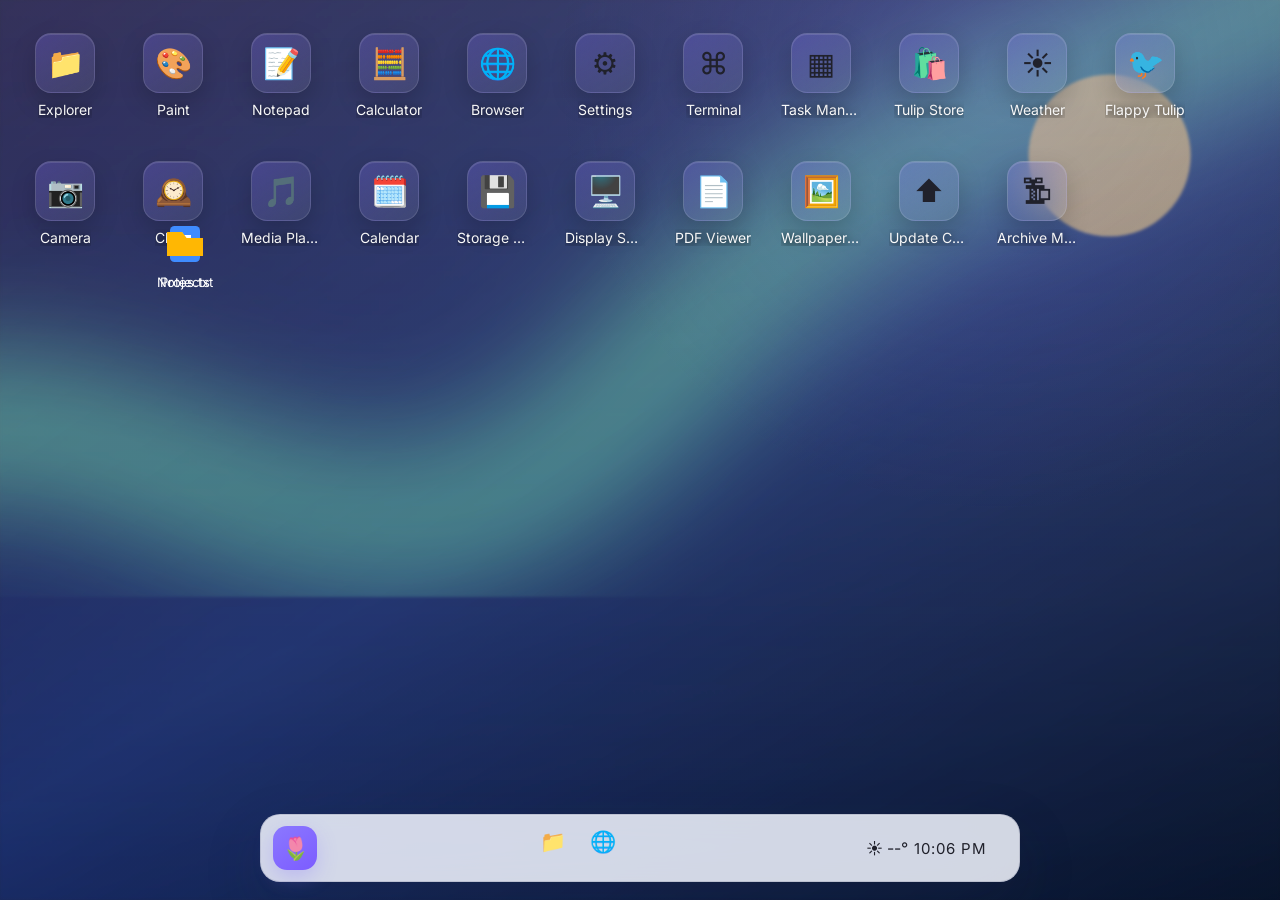
==== commit 2a857a21: "Redesign UI with Tulip Design System and improve core applications" ====
--- a/index.html
+++ b/index.html
@@ -4,6 +4,7 @@
     <meta charset="UTF-8">
     <meta name="viewport" content="width=device-width, initial-scale=1.0">
     <title>Tulip OS</title>
+    <link rel="stylesheet" href="css/variables.css?v=20260803-design-system">
     <link rel="stylesheet" href="css/desktop.css">
     <link rel="stylesheet" href="css/taskbar.css">
     <link rel="stylesheet" href="css/windows.css">
@@ -24,6 +25,15 @@
     <link rel="stylesheet" href="css/flappy.css">
     <link rel="stylesheet" href="css/apps-extra.css">
     <link rel="stylesheet" href="css/app-ui.css?v=20260803-update-history">
+    <link rel="stylesheet" href="css/theme.css?v=20260803-design-system">
+    <link rel="stylesheet" href="css/components.css?v=20260803-design-system">
+    <link rel="stylesheet" href="css/buttons.css?v=20260803-design-system">
+    <link rel="stylesheet" href="css/cards.css?v=20260803-design-system">
+    <link rel="stylesheet" href="css/inputs.css?v=20260803-design-system">
+    <link rel="stylesheet" href="css/sidebar.css?v=20260803-design-system">
+    <link rel="stylesheet" href="css/dialogs.css?v=20260803-design-system">
+    <link rel="stylesheet" href="css/icons.css?v=20260803-design-system">
+    <link rel="stylesheet" href="css/utilities.css?v=20260803-design-system">
     <link rel="preconnect" href="https://fonts.googleapis.com">
     <link href="https://fonts.googleapis.com/css2?family=Inter:wght@300;400;600;700&display=swap" rel="stylesheet">
 </head>
@@ -40,6 +50,7 @@
             <div id="newFolderBtn">📁 New Folder</div>
             <div id="newFileBtn">📄 New File</div>
             <hr>
+            <div id="copyBtn">⧉ Copy</div>
             <div id="pasteBtn">📋 Paste</div>
             <div id="refreshBtn">🔄 Refresh</div>
             <div id="propertiesBtn">⚙ Properties</div>
@@ -53,7 +64,6 @@
         <div id="wallpaper-layer" aria-hidden="true"></div>
         <div id="wallpaper-overlay"></div>
         <div id="desktop-icons"></div>
-        <button type="button" id="desktop-weather" class="weather-widget" aria-label="Open Weather"><span data-weather-icon>☀️</span><span><strong data-weather-temp>--°</strong><small data-weather-place>Weather</small></span></button>
         <div id="windows"></div>
 
         <div id="desktopMenu" hidden>
--- a/css/variables.css
+++ b/css/variables.css
@@ -0,0 +1,20 @@
+:root {
+    --tulip-accent: #a78bfa;
+    --tulip-accent-strong: #7c5cff;
+    --tulip-accent-rgb: 167, 139, 250;
+    --tulip-success: #4ade80;
+    --tulip-warning: #fbbf24;
+    --tulip-danger: #fb7185;
+    --tulip-text: #f7f7ff;
+    --tulip-muted: #aeb4cc;
+    --tulip-surface: rgba(19, 23, 41, .72);
+    --tulip-surface-strong: rgba(25, 29, 50, .88);
+    --tulip-surface-soft: rgba(255, 255, 255, .075);
+    --tulip-border: rgba(255, 255, 255, .14);
+    --tulip-shadow: 0 24px 70px rgba(3, 6, 20, .36);
+    --tulip-radius-sm: 10px;
+    --tulip-radius-md: 16px;
+    --tulip-radius-lg: 22px;
+    --tulip-blur: 28px;
+    --tulip-ease: cubic-bezier(.2, .8, .2, 1);
+}
--- a/css/desktop.css
+++ b/css/desktop.css
@@ -6,3 +6,22 @@
 #desktopMenu{position:fixed;z-index:1000;min-width:220px;padding:10px;border-radius:14px;background:#222;box-shadow:0 15px 35px rgba(0,0,0,.45)}#desktopMenu button{width:100%;padding:12px;border:0;border-radius:10px;background:none;text-align:left;cursor:pointer}#desktopMenu button:hover{background:#7b61ff}#desktopMenu hr{border-color:rgba(255,255,255,.08)}.context-menu{position:absolute;display:none;background:#222;border:1px solid #555;border-radius:8px;min-width:180px;z-index:99999}.context-menu div{padding:10px;cursor:pointer}.context-menu div:hover{background:#3b82f6}.context-menu hr{border-color:rgba(255,255,255,.08);margin:4px 0}.inline-name-editor{font-size:14px;outline:none}.inline-name-editor::placeholder{color:#7d7d8a}#lockScreen{position:fixed;z-index:10000;inset:0;display:flex;flex-direction:column;align-items:center;justify-content:center;background:#08070b;font-size:60px}#lockScreen button{margin-top:30px;padding:15px 40px;border:0;border-radius:15px;background:#7b61ff;cursor:pointer}.settings{padding:8px}.settings h2{margin-top:0}.settings p{color:#bbb}.settings button{display:block;margin-top:14px;padding:10px 14px;border:0;border-radius:10px;background:#7b61ff;cursor:pointer}
 #desktopMenu{position:fixed;z-index:1000;min-width:220px;padding:10px;border-radius:14px;background:#222;box-shadow:0 15px 35px rgba(0,0,0,.45)}#desktopMenu button{width:100%;padding:12px;border:0;border-radius:10px;background:none;text-align:left;cursor:pointer}#desktopMenu button:hover{background:#7b61ff}#desktopMenu hr{border-color:rgba(255,255,255,.08)}.context-menu{position:absolute;display:none;background:#222;border:1px solid #555;border-radius:8px;min-width:180px;z-index:99999}.context-menu div{padding:10px;cursor:pointer}.context-menu div:hover{background:#3b82f6}.context-menu hr{border-color:rgba(255,255,255,.08);margin:4px 0}.inline-name-editor{font-size:14px;outline:none}.inline-name-editor::placeholder{color:#7d7d8a}#lockScreen{position:fixed;z-index:10000;inset:0;display:flex;flex-direction:column;align-items:center;justify-content:center;background:#08070b;font-size:60px}#lockScreen button{margin-top:30px;padding:15px 40px;border:0;border-radius:15px;background:#7b61ff;cursor:pointer}.settings{padding:8px}.settings h2{margin-top:0}.settings p{color:#bbb}.settings button{display:block;margin-top:14px;padding:10px 14px;border:0;border-radius:10px;background:#7b61ff;cursor:pointer}.wallpaper-picker{position:fixed;z-index:100001;inset:0;display:grid;place-items:center;padding:20px;background:rgba(4,5,12,.58);backdrop-filter:blur(8px)}.wallpaper-picker section{width:min(760px,100%);padding:20px;border:1px solid rgba(255,255,255,.16);border-radius:24px;background:#191a28;box-shadow:0 28px 80px rgba(0,0,0,.55)}.wallpaper-picker header{display:flex;align-items:center;justify-content:space-between}.wallpaper-picker h2{margin:0}.wallpaper-picker header button{width:36px;height:36px;margin:0;border:0;border-radius:50%;background:rgba(255,255,255,.1);font-size:24px;cursor:pointer}.wallpaper-picker-grid{display:grid;grid-template-columns:repeat(3,minmax(0,1fr));gap:14px;margin-top:18px}.wallpaper-picker-grid button{padding:0;overflow:hidden;border:2px solid transparent;border-radius:16px;background:#25263a;text-align:left;cursor:pointer}.wallpaper-picker-grid button.selected{border-color:#a99eff}.wallpaper-picker-grid img{display:block;width:100%;aspect-ratio:1.6;object-fit:cover}.wallpaper-picker-grid span{display:block;padding:10px}
 @media (max-width:700px){#desktop-icons{top:76px;left:12px;right:12px;bottom:76px;grid-template-columns:repeat(auto-fill,76px);gap:12px}.desktop-icon{width:72px;height:82px}.icon-image{width:52px;height:52px}.icon-text{font-size:12px}#start-menu{bottom:70px;left:10px;right:10px;width:auto;padding:16px;border-radius:22px}.start-apps{grid-template-columns:repeat(2,1fr);gap:8px;margin-top:15px}.start-app{padding:12px}.boot-logo{font-size:64px}#boot-screen h1{font-size:38px}.boot-bar{width:min(80vw,340px)}}
+
+/* Tulip Design System desktop layer */
+#desktop { background: #090b15; }
+#wallpaper-overlay { background: radial-gradient(circle at 78% 8%, rgba(var(--tulip-accent-rgb), .17), transparent 34%), linear-gradient(145deg, rgba(5, 7, 18, .12), rgba(5, 7, 18, .32)); backdrop-filter: blur(1.5px) saturate(120%); -webkit-backdrop-filter: blur(1.5px) saturate(120%); }
+#desktop-icons { gap: 18px; }
+.desktop-icon { border-radius: var(--tulip-radius-md); }
+.desktop-icon:hover { background: rgba(255,255,255,.075); transform: translateY(-4px); }
+.desktop-file-icon.selected { border-radius: var(--tulip-radius-md); background: rgba(var(--tulip-accent-rgb), .24); outline-color: rgba(var(--tulip-accent-rgb), .68); }
+.icon-image { border-radius: var(--tulip-radius-md); box-shadow: 0 10px 24px rgba(0,0,0,.18), inset 0 1px rgba(255,255,255,.12); }
+#start-menu, #desktopMenu, .context-menu { border: 1px solid var(--tulip-border); background: var(--tulip-surface-strong); box-shadow: var(--tulip-shadow); backdrop-filter: blur(32px) saturate(150%); -webkit-backdrop-filter: blur(32px) saturate(150%); }
+#start-menu { width: min(550px, calc(100vw - 32px)); padding: 20px; border-radius: var(--tulip-radius-lg); transform-origin: bottom left; }
+.start-header { padding: 4px 6px 16px; border-bottom: 1px solid var(--tulip-border); }
+.start-apps { grid-template-columns: repeat(3, minmax(0, 1fr)); gap: 8px; margin-top: 16px; }
+.start-app { min-height: 76px; padding: 12px; border: 1px solid transparent; border-radius: var(--tulip-radius-md); background: rgba(255,255,255,.045); text-align: center; }
+.start-app:hover { border-color: rgba(var(--tulip-accent-rgb), .35); background: rgba(var(--tulip-accent-rgb), .16); transform: translateY(-2px); }
+#desktopMenu, .context-menu { border-radius: var(--tulip-radius-md); }
+#desktopMenu button, .context-menu div { border-radius: var(--tulip-radius-sm); }
+#desktopMenu button:hover, .context-menu div:hover { background: rgba(var(--tulip-accent-rgb), .24); }
+@media (max-width: 700px) { .start-apps { grid-template-columns: repeat(2, minmax(0, 1fr)); } .start-app { min-height: 58px; } }
--- a/css/taskbar.css
+++ b/css/taskbar.css
@@ -1,2 +1,10 @@
 #taskbar{position:absolute;z-index:100;bottom:18px;left:50%;transform:translateX(-50%);display:flex;align-items:center;width:92%;height:78px;padding:0 22px;border:1px solid rgba(255,255,255,.1);border-radius:24px;background:rgba(25,25,45,.72);box-shadow:0 20px 60px rgba(0,0,0,.35);backdrop-filter:blur(30px)}.task-left,.task-right{display:flex;align-items:center}#start-button{width:52px;height:52px;border:0;border-radius:18px;background:linear-gradient(135deg,#ff4fd8,#7b61ff);font-size:22px;cursor:pointer;transition:.2s}#start-button:hover{transform:rotate(10deg) scale(1.08)}#task-center{display:flex;align-items:center;gap:10px;margin:0 auto}.taskbar-pinned,.taskbar-running{display:flex;gap:8px}.taskbar-running{padding-left:8px;border-left:1px solid rgba(255,255,255,.18)}.taskbar-app{position:relative;width:48px;height:48px;border:1px solid rgba(255,255,255,.12);border-radius:14px;background:rgba(255,255,255,.08);font-size:21px;cursor:pointer;transition:.2s}.taskbar-app:hover{transform:translateY(-3px);background:#7b61ff}.taskbar-app.is-running::after,.taskbar-app.taskbar-running::after{content:"";position:absolute;bottom:4px;left:50%;width:5px;height:5px;border-radius:50%;background:#c8c1ff;transform:translateX(-50%)}.taskbar-app.is-focused{background:#7b61ff}.taskbar-app.is-minimized{opacity:.55}#clock{padding-right:20px;font-size:15px;letter-spacing:1px}
 @media (max-width:700px){#taskbar{bottom:8px;width:calc(100% - 16px);height:62px;padding:0 10px;border-radius:19px}.taskbar-app{width:42px;height:42px;border-radius:13px;font-size:18px}#start-button{width:42px;height:42px;border-radius:14px}#task-center{gap:5px;overflow:hidden}.taskbar-pinned,.taskbar-running{gap:5px}.taskbar-running{padding-left:5px}.task-right{gap:4px}#clock{padding-right:0;font-size:12px}.taskbar-weather{font-size:13px}}
+
+/* Tulip Design System taskbar */
+#taskbar { height: 68px; width: min(760px, calc(100% - 36px)); padding: 0 12px; border-color: var(--tulip-border); border-radius: 20px; background: rgba(19, 23, 41, .7); box-shadow: var(--tulip-shadow), inset 0 1px rgba(255,255,255,.08); backdrop-filter: blur(32px) saturate(155%); -webkit-backdrop-filter: blur(32px) saturate(155%); }
+#start-button { width: 44px; height: 44px; border-radius: 14px; background: linear-gradient(145deg, var(--tulip-accent), var(--tulip-accent-strong)); box-shadow: 0 8px 20px rgba(var(--tulip-accent-rgb), .3); }
+#start-button:hover { transform: translateY(-2px) scale(1.03); }
+.taskbar-app { width: 42px; height: 42px; border-color: transparent; border-radius: 13px; background: transparent; }
+.taskbar-app:hover, .taskbar-app.is-focused { background: rgba(var(--tulip-accent-rgb), .22); }
+.taskbar-app.is-running::after, .taskbar-app.taskbar-running::after { width: 14px; height: 3px; bottom: 3px; border-radius: 99px; background: var(--tulip-accent); }
--- a/css/windows.css
+++ b/css/windows.css
@@ -2,3 +2,16 @@
 @media (max-width:700px){.window{width:calc(100vw - 16px);height:calc(100dvh - 88px);min-width:0;left:8px!important;top:8px!important;border-radius:18px}.window-title{height:52px;flex-basis:52px;padding:0 14px;cursor:default}.window-buttons{gap:10px}.window-buttons button{width:28px;height:28px}.window-resize-handle{display:none}.window-content{padding:16px}.window.is-maximized{height:calc(100dvh - 72px)!important}.browser-window{height:calc(100dvh - 88px)}}
 
 .window{will-change:left,top,width,height}.window-title{user-select:none;touch-action:none}.window-title:active{cursor:grabbing}.window-resize-handle{touch-action:none}
+
+/* Tulip Design System window shell */
+.window { border-color: var(--tulip-border); border-radius: var(--tulip-radius-md); background: var(--tulip-surface-strong); box-shadow: var(--tulip-shadow), inset 0 1px rgba(255,255,255,.08); backdrop-filter: blur(var(--tulip-blur)) saturate(150%); -webkit-backdrop-filter: blur(var(--tulip-blur)) saturate(150%); }
+.window.is-focused { border-color: rgba(var(--tulip-accent-rgb), .68); box-shadow: 0 28px 78px rgba(3, 6, 20, .48), 0 0 0 1px rgba(var(--tulip-accent-rgb), .16), inset 0 1px rgba(255,255,255,.09); }
+.window-title { background: linear-gradient(180deg, rgba(255,255,255,.09), rgba(255,255,255,.025)); border-bottom: 1px solid rgba(255,255,255,.06); }
+.window-buttons { gap: 6px; }
+.window-buttons button { width: 28px; height: 28px; border-radius: 9px; background: transparent !important; position: relative; }
+.window-buttons button::after { display: grid; place-items: center; width: 100%; height: 100%; color: var(--tulip-text); font-size: 15px; line-height: 1; }
+.window-buttons [data-window-action=minimize]::after { content: "−"; }
+.window-buttons [data-window-action=maximize]::after { content: "□"; }
+.window-buttons [data-window-action=close]::after { content: "×"; }
+.window-buttons button:hover { background: rgba(255,255,255,.12) !important; transform: none; }
+.window-buttons [data-window-action=close]:hover { background: var(--tulip-danger) !important; }
--- a/css/animations.css
+++ b/css/animations.css
@@ -1 +1,8 @@
-@keyframes float{50%{transform:translateY(-12px)}}@keyframes pop{from{opacity:0;transform:scale(.94)}to{opacity:1;transform:scale(1)}}
+@keyframes float{50%{transform:translateY(-12px)}}
+@keyframes pop{from{opacity:0;transform:scale(.94)}to{opacity:1;transform:scale(1)}}
+@keyframes tulip-fade-up{from{opacity:0;transform:translateY(10px);filter:blur(3px)}to{opacity:1;transform:translateY(0);filter:blur(0)}}
+@keyframes tulip-ripple{to{transform:scale(1.9);opacity:0}}
+.window, #start-menu, .toast { animation: tulip-fade-up 260ms var(--tulip-ease, ease) both; }
+.desktop-icon:active, .taskbar-app:active, .start-app:active { transform: scale(.96); }
+.animations-disabled *, .animations-disabled *::before, .animations-disabled *::after { animation-duration: .01ms !important; animation-iteration-count: 1 !important; scroll-behavior: auto !important; transition-duration: .01ms !important; }
+@media (prefers-reduced-motion: reduce) { *, *::before, *::after { animation-duration: .01ms !important; animation-iteration-count: 1 !important; scroll-behavior: auto !important; transition-duration: .01ms !important; } }
--- a/css/theme.css
+++ b/css/theme.css
@@ -0,0 +1,7 @@
+html { color-scheme: dark; }
+body { background: #090b15; color: var(--tulip-text); }
+body::selection { background: rgba(var(--tulip-accent-rgb), .42); color: #fff; }
+body.tulip-light { color-scheme: light; --tulip-text: #182033; --tulip-muted: #596278; --tulip-surface: rgba(249, 250, 255, .74); --tulip-surface-strong: rgba(255, 255, 255, .9); --tulip-surface-soft: rgba(31, 41, 71, .065); --tulip-border: rgba(43, 52, 84, .14); --tulip-shadow: 0 22px 60px rgba(30, 41, 70, .16); }
+body.tulip-light #desktop::before { background: linear-gradient(180deg, rgba(255,255,255,.17), rgba(22, 30, 55, .08)); }
+@media (prefers-color-scheme: light) { body.tulip-auto { color-scheme: light; } }
+@media (prefers-contrast: more) { :root { --tulip-border: currentColor; --tulip-surface: rgba(10, 12, 20, .96); } }
--- a/css/components.css
+++ b/css/components.css
@@ -0,0 +1,10 @@
+.tulip-panel, .settings-card, .update-card, .update-info-card, .storage-card, .calendar-card, .weather-card, .wallpaper-manager-card, .pdf-card {
+    border: 1px solid var(--tulip-border);
+    border-radius: var(--tulip-radius-md);
+    background: var(--tulip-surface);
+    box-shadow: 0 10px 30px rgba(3, 6, 20, .12), inset 0 1px rgba(255,255,255,.06);
+    backdrop-filter: blur(var(--tulip-blur)) saturate(145%);
+    -webkit-backdrop-filter: blur(var(--tulip-blur)) saturate(145%);
+}
+.tulip-panel:hover, .settings-card:hover, .update-card:hover, .wallpaper-manager-card:hover { border-color: rgba(var(--tulip-accent-rgb), .42); }
+.settings-eyebrow { color: var(--tulip-accent); font-weight: 800; letter-spacing: .13em; }
--- a/css/buttons.css
+++ b/css/buttons.css
@@ -0,0 +1,7 @@
+button, .toolbar-btn, .settings-primary, .update-action-btn, .update-toggle {
+    border-radius: var(--tulip-radius-sm);
+    transition: transform 160ms var(--tulip-ease), background 160ms var(--tulip-ease), border-color 160ms var(--tulip-ease), box-shadow 160ms var(--tulip-ease);
+}
+button:not(:disabled):hover, .toolbar-btn:hover, .settings-primary:hover { transform: translateY(-1px); }
+button:disabled { cursor: not-allowed; opacity: .5; }
+button:focus-visible, input:focus-visible, select:focus-visible, textarea:focus-visible { outline: 2px solid var(--tulip-accent); outline-offset: 2px; }
--- a/css/cards.css
+++ b/css/cards.css
@@ -0,0 +1,5 @@
+.wallpaper-manager-list-item, .file-card, .weather-widget, .update-card, .settings-card, .store-app-card {
+    border-radius: var(--tulip-radius-md);
+    transition: transform 180ms var(--tulip-ease), border-color 180ms var(--tulip-ease), box-shadow 180ms var(--tulip-ease);
+}
+.wallpaper-manager-list-item:hover, .file-card:hover, .store-app-card:hover { transform: translateY(-2px); box-shadow: var(--tulip-shadow); }
--- a/css/inputs.css
+++ b/css/inputs.css
@@ -0,0 +1,9 @@
+input, select, textarea {
+    border: 1px solid var(--tulip-border);
+    border-radius: var(--tulip-radius-sm);
+    background: var(--tulip-surface-soft);
+    color: var(--tulip-text);
+    accent-color: var(--tulip-accent-strong);
+}
+input::placeholder, textarea::placeholder { color: var(--tulip-muted); opacity: .8; }
+input:focus, select:focus, textarea:focus { border-color: var(--tulip-accent); box-shadow: 0 0 0 3px rgba(var(--tulip-accent-rgb), .18); }
--- a/css/sidebar.css
+++ b/css/sidebar.css
@@ -0,0 +1,5 @@
+.settings-sidebar, .update-sidebar, .explorer-sidebar, .browser-sidebar {
+    border-right: 1px solid var(--tulip-border);
+    background: linear-gradient(180deg, rgba(255,255,255,.075), transparent);
+}
+.settings-sidebar nav button { border-radius: var(--tulip-radius-sm); }
--- a/css/dialogs.css
+++ b/css/dialogs.css
@@ -0,0 +1,2 @@
+.wallpaper-picker, .sdk-permission-overlay { background: rgba(5, 7, 18, .5); backdrop-filter: blur(14px) saturate(130%); -webkit-backdrop-filter: blur(14px) saturate(130%); }
+.wallpaper-picker section, .sdk-permission-dialog { border: 1px solid var(--tulip-border); border-radius: var(--tulip-radius-lg); background: var(--tulip-surface-strong); box-shadow: var(--tulip-shadow); }
--- a/css/icons.css
+++ b/css/icons.css
@@ -0,0 +1,5 @@
+.icon-image, .update-brand-mark, .settings-brand > span, .about-hero > span {
+    background: linear-gradient(145deg, rgba(var(--tulip-accent-rgb), .26), rgba(255,255,255,.08));
+    border: 1px solid rgba(255,255,255,.12);
+}
+.taskbar-app { font-variant-emoji: text; }
--- a/css/utilities.css
+++ b/css/utilities.css
@@ -0,0 +1,5 @@
+.sr-only { position: absolute; width: 1px; height: 1px; padding: 0; margin: -1px; overflow: hidden; clip: rect(0, 0, 0, 0); white-space: nowrap; border: 0; }
+.tulip-scroll { scrollbar-color: rgba(var(--tulip-accent-rgb), .55) transparent; }
+* { scrollbar-width: thin; scrollbar-color: rgba(var(--tulip-accent-rgb), .45) transparent; }
+*::-webkit-scrollbar { width: 10px; height: 10px; }
+*::-webkit-scrollbar-thumb { border: 3px solid transparent; border-radius: 99px; background: rgba(var(--tulip-accent-rgb), .42); background-clip: padding-box; }
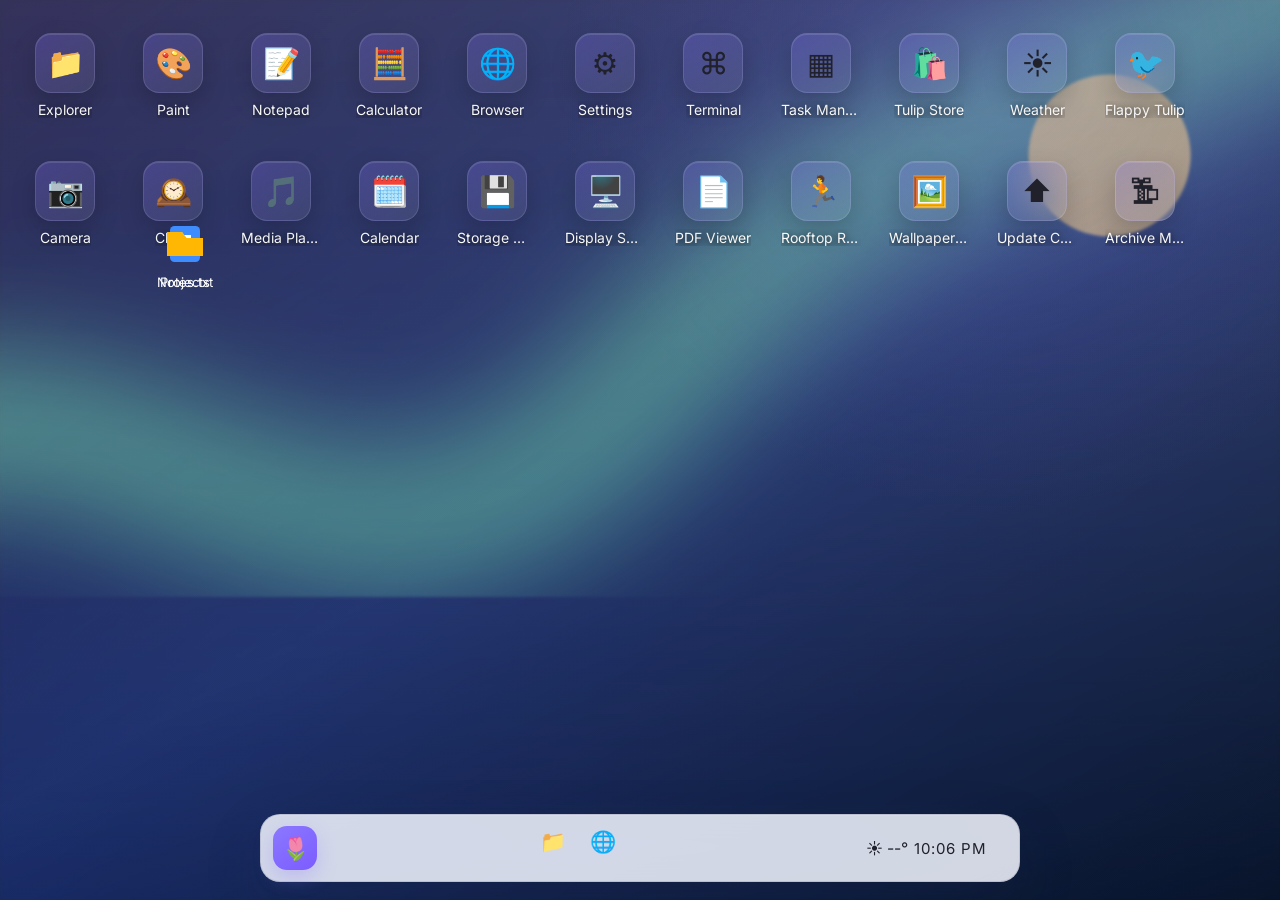
==== commit 3e00059a: "Update Tulip OS UI and system improvements" ====
--- a/index.html
+++ b/index.html
@@ -23,6 +23,7 @@
     <link rel="stylesheet" href="css/animations.css">
     <link rel="stylesheet" href="css/weather.css">
     <link rel="stylesheet" href="css/flappy.css">
+    <link rel="stylesheet" href="css/rooftopRunner.css?v=20260803">
     <link rel="stylesheet" href="css/apps-extra.css">
     <link rel="stylesheet" href="css/app-ui.css?v=20260803-update-history">
     <link rel="stylesheet" href="css/theme.css?v=20260803-design-system">
@@ -87,6 +88,7 @@
                 <button type="button" class="start-app" data-app="storage-manager">💾 Storage</button>
                 <button type="button" class="start-app" data-app="display-settings">🖥️ Display</button>
                 <button type="button" class="start-app" data-app="pdf-viewer">📄 PDF Viewer</button>
+                <button type="button" class="start-app" data-app="rooftop-runner">🏃 Rooftop Runner</button>
                 <button type="button" class="start-app" data-app="wallpaper-manager">🖼️ Wallpaper</button>
                 <button type="button" class="start-app" data-app="update-center">⬆ Update Center</button>
                 <button type="button" class="start-app" data-app="settings">⚙️ Settings</button>
@@ -138,6 +140,14 @@
     <script defer src="js/updateManager.js?v=20260803-update-history"></script>
     <script defer src="apps/updateCenter.js?v=20260803-update-history"></script>
     <script defer src="apps/flappyBird.js"></script>
+    <script defer src="apps/rooftopRunner/save.js?v=20260803"></script>
+    <script defer src="apps/rooftopRunner/audio.js?v=20260803"></script>
+    <script defer src="apps/rooftopRunner/player.js?v=20260803"></script>
+    <script defer src="apps/rooftopRunner/obstacle.js?v=20260803"></script>
+    <script defer src="apps/rooftopRunner/world.js?v=20260803"></script>
+    <script defer src="apps/rooftopRunner/engine.js?v=20260803"></script>
+    <script defer src="apps/rooftopRunner/ui.js?v=20260803"></script>
+    <script defer src="apps/rooftopRunner/main.js?v=20260803"></script>
     <script defer src="js/packageManager.js"></script>
     <script defer src="js/appSdk.js"></script>
     <script defer src="js/tulipStore.js"></script>
--- a/css/rooftopRunner.css
+++ b/css/rooftopRunner.css
@@ -0,0 +1 @@
+.rooftop-runner-window{width:min(920px,calc(100vw - 32px));height:min(620px,calc(100vh - 104px))}.rooftop-runner-window .window-content{padding:0;overflow:hidden}.rooftop-runner-app{position:relative;height:100%;overflow:hidden;background:#17214c;color:#fff;user-select:none}.rooftop-runner-app canvas{display:block;width:100%;height:100%;touch-action:none}.runner-hud{position:absolute;z-index:2;top:14px;left:16px;right:16px;display:flex;justify-content:space-between;gap:10px;pointer-events:none}.runner-hud>div{display:flex;gap:8px}.runner-hud span,.runner-hud button{padding:8px 10px;border:1px solid rgba(255,255,255,.17);border-radius:12px;background:rgba(13,17,40,.48);backdrop-filter:blur(14px);font-size:13px}.runner-hud button{pointer-events:auto;color:#fff;cursor:pointer}.runner-screen{position:absolute;inset:0;z-index:3;display:grid;place-items:center;background:rgba(9,12,30,.28);backdrop-filter:blur(4px)}.runner-screen>div{width:min(370px,calc(100% - 32px));padding:30px;border:1px solid rgba(255,255,255,.18);border-radius:22px;background:rgba(20,24,52,.76);box-shadow:0 26px 70px rgba(0,0,0,.38);text-align:center;backdrop-filter:blur(24px)}.runner-screen h2{margin:6px 0;font-size:clamp(30px,5vw,44px)}.runner-screen p{color:#d5d9ee}.runner-screen button,.runner-settings button{margin:8px 4px 0;padding:11px 16px;border:0;border-radius:11px;background:linear-gradient(135deg,#a78bfa,#6d6dff);color:#fff;font-weight:700;cursor:pointer}.runner-screen .runner-exit{background:rgba(255,255,255,.12)}.runner-settings{position:absolute;z-index:4;top:14px;right:16px;width:min(290px,calc(100% - 32px));padding:17px;border:1px solid rgba(255,255,255,.17);border-radius:18px;background:rgba(17,21,45,.9);box-shadow:0 22px 55px rgba(0,0,0,.35);backdrop-filter:blur(25px)}.runner-settings header{display:flex;justify-content:space-between;align-items:center}.runner-settings h3{margin:0}.runner-settings header button{margin:0;padding:3px 9px;background:transparent}.runner-settings label{display:grid;gap:6px;margin-top:13px;color:#d6d9eb;font-size:13px}.runner-settings input,.runner-settings select{width:100%}.runner-settings .runner-check{display:flex;align-items:center;gap:8px}.runner-check input{width:auto}.runner-settings .runner-danger{width:100%;background:#b34c6f}@media(max-width:600px){.rooftop-runner-window{height:calc(100dvh - 82px)}.runner-hud{top:8px;left:8px;right:8px}.runner-hud span{padding:6px;font-size:11px}.runner-hud>div{gap:4px}.runner-hud span:nth-child(3){display:none}}
